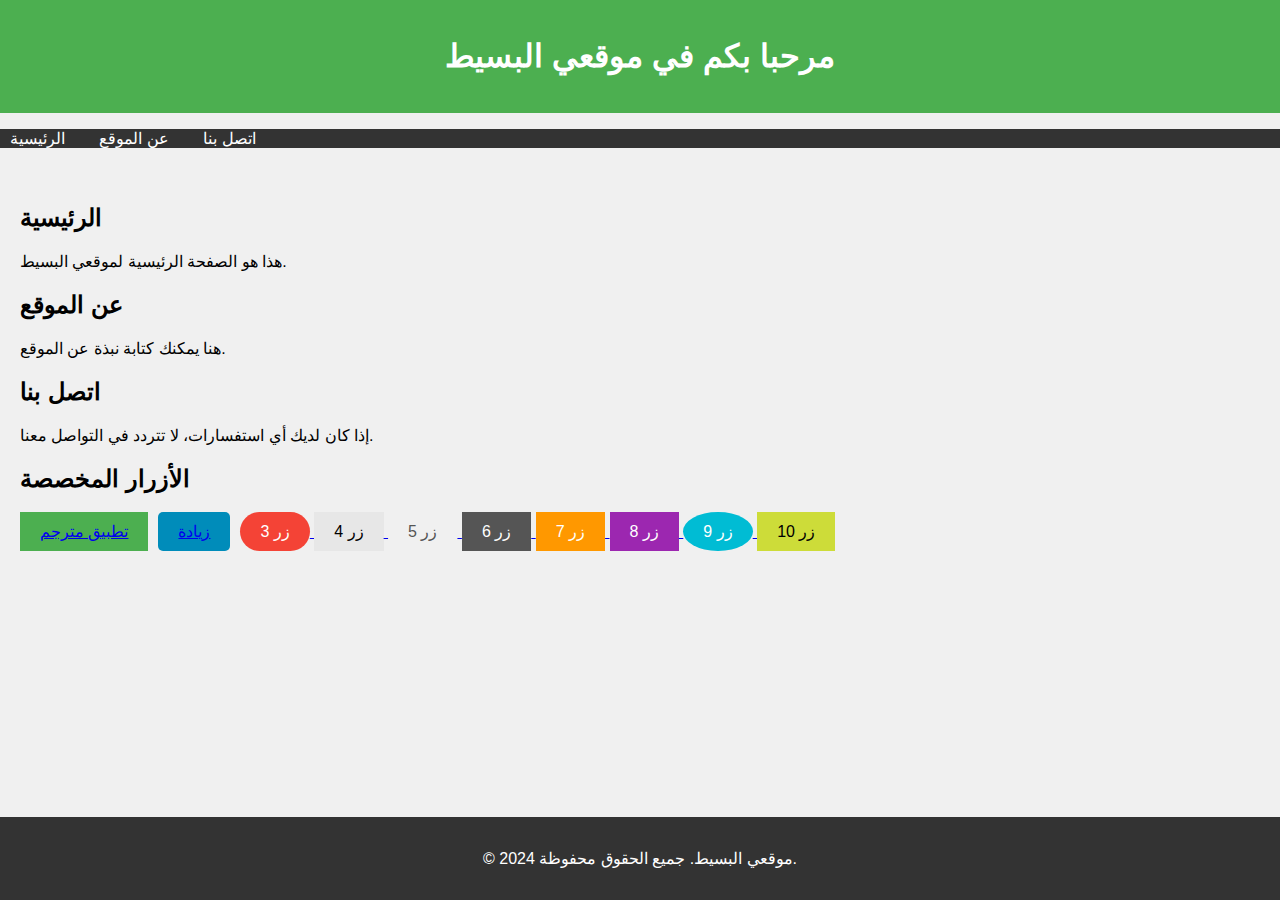
==== index.html @ fd27ff63 "index.html" ====
<!DOCTYPE html>
<html lang="ar">
<head>
    <script async src="https://pagead2.googlesyndication.com/pagead/js/adsbygoogle.js?client=ca-pub-1877675170045008"
     crossorigin="anonymous"></script>
    <meta name="google-site-verification" content="Tgq_t6h8jXzQHmXaxVicp05lTdH9e3TNXEjeuhqWif8" />
    <meta charset="UTF-8">
    <meta name="viewport" content="width=device-width, initial-scale=1.0">
    <title>موقعي البسيط</title>
    <style>
        body {
            font-family: Arial, sans-serif;
            margin: 0;
            padding: 0;
            background-color: #f0f0f0;
        }
        header {
            background-color: #4CAF50;
            color: white;
            text-align: center;
            padding: 1em 0;
        }
        nav {
            background-color: #333;
        }
        nav ul {
            list-style-type: none;
            padding: 0;
        }
        nav ul li {
            display: inline;
            margin-right: 10px;
        }
        nav ul li a {
            color: white;
            text-decoration: none;
            padding: 10px;
        }
        nav ul li a:hover {
            background-color: #575757;
        }
        main {
            padding: 20px;
        }
        section {
            margin-bottom: 20px;
        }
        footer {
            background-color: #333;
            color: white;
            text-align: center;
            padding: 1em 0;
            position: fixed;
            width: 100%;
            bottom: 0;
        }
        .buttons-container {
            display: flex;
            flex-wrap: wrap;
            gap: 10px;
        }
        .buttons-container button {
            padding: 10px 20px;
            font-size: 16px;
            cursor: pointer;
            border: none;
            outline: none;
        }
        .btn1 {
            background-color: #4CAF50;
            color: white;
        }
        .btn2 {
            background-color: #008CBA;
            color: white;
            border-radius: 5px;
        }
        .btn3 {
            background-color: #f44336;
            color: white;
            border-radius: 20px;
        }
        .btn4 {
            background-color: #e7e7e7;
            color: black;
            border: 2px solid #ddd;
        }
        .btn5 {
            background-color: transparent;
            color: #555;
            border: 2px solid #555;
        }
        .btn6 {
            background-color: #555;
            color: white;
            border: 2px solid #555;
        }
        .btn7 {
            background-color: #ff9800;
            color: white;
            border-radius: 0;
        }
        .btn8 {
            background-color: #9c27b0;
            color: white;
            border: 2px solid #9c27b0;
        }
        .btn9 {
            background-color: #00bcd4;
            color: white;
            border-radius: 50%;
        }
        .btn10 {
            background-color: #cddc39;
            color: black;
            border: 2px dashed #cddc39;
        }
    </style>
</head>
<body>
    <header>
        <h1>مرحبا بكم في موقعي البسيط</h1>
    </header>
    <script async src="https://pagead2.googlesyndication.com/pagead/js/adsbygoogle.js?client=ca-pub-1877675170045008"
     crossorigin="anonymous"></script>
<!-- one -->
    <ins class="adsbygoogle"
         style="display:block"
         data-ad-client="ca-pub-1877675170045008"
         data-ad-slot="7323875411"
         data-ad-format="auto"
         data-full-width-responsive="true"></ins>
    <script>
         (adsbygoogle = window.adsbygoogle || []).push({});
    </script>
    
    <nav>
        <ul>
            <li><a href="#home">الرئيسية</a></li>
            <li><a href="#about">عن الموقع</a></li>
            <li><a href="#contact">اتصل بنا</a></li>
        </ul>
    </nav>
    <main>
        <section id="home">
            <h2>الرئيسية</h2>
            <p>هذا هو الصفحة الرئيسية لموقعي البسيط.</p>
        </section>
        <section id="about">
            <h2>عن الموقع</h2>
            <p>هنا يمكنك كتابة نبذة عن الموقع.</p>
        </section>
        <section id="contact">
            <h2>اتصل بنا</h2>
            <p>إذا كان لديك أي استفسارات، لا تتردد في التواصل معنا.</p>
        </section>
        <section>
            <h2>الأزرار المخصصة</h2>
            <div class="buttons-container">
                <button class="btn1"><a href="https://drive.usercontent.google.com/download?id=1MZctzQvBpuWFUmL4U47DXSrSHocnTQNK&export=download&authuser=0">تطبيق مترجم</a></button>
                <button class="btn2"><a href="https://drive.usercontent.google.com/download?id=1FPkNoPPV73bzuZLsJ1KDtzWMq154r6RR&export=download&authuser=0">زيادة</></button>
                <button class="btn3">زر 3</button>
                <button class="btn4">زر 4</button>
                <button class="btn5">زر 5</button>
                <button class="btn6">زر 6</button>
                <button class="btn7">زر 7</button>
                <button class="btn8">زر 8</button>
                <button class="btn9">زر 9</button>
                <button class="btn10">زر 10</button>
            </div>
        </section>
    </main>
    <footer>
        <p>&copy; 2024 موقعي البسيط. جميع الحقوق محفوظة.</p>
    </footer>
</body>
</html>
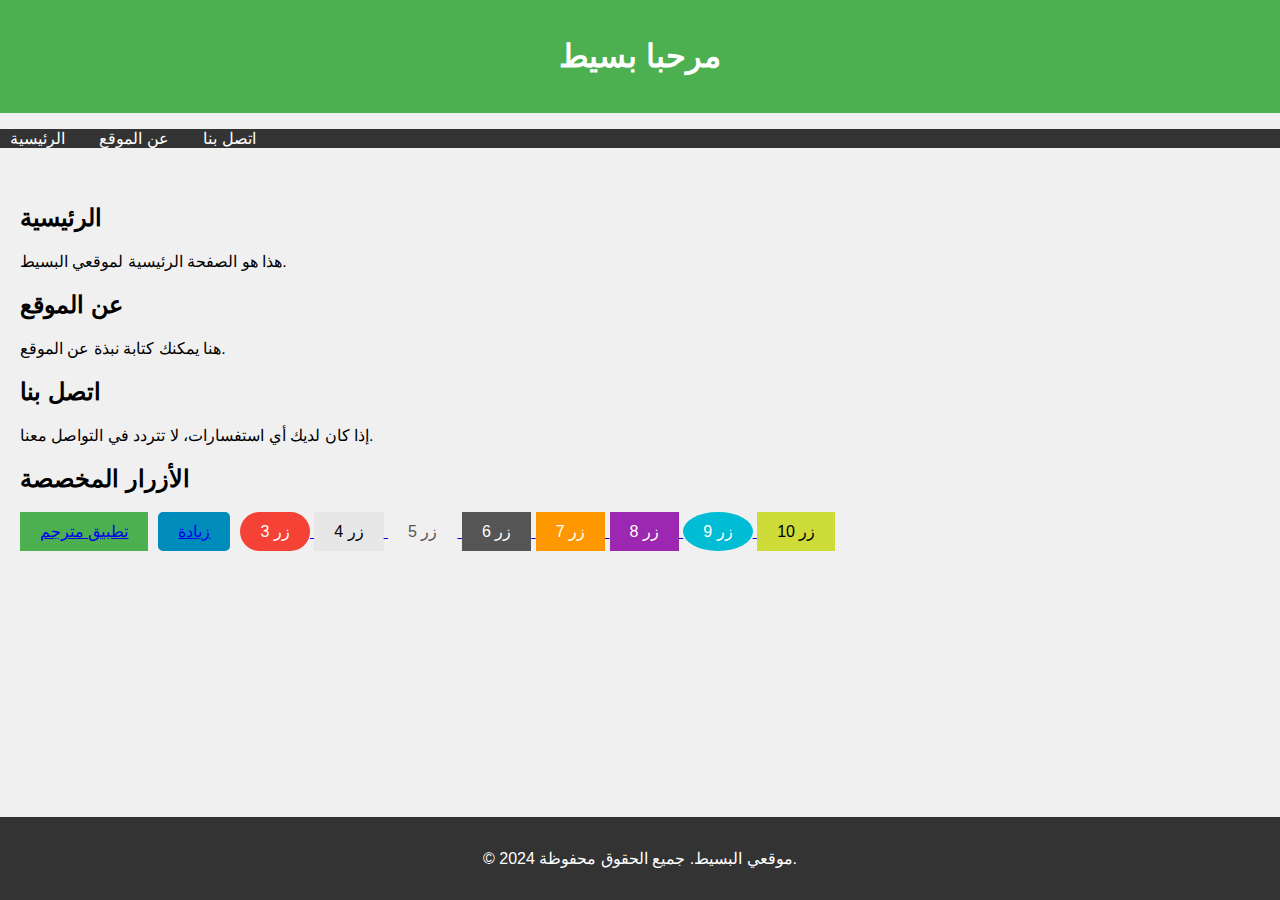
==== commit 4b97a55d: "index.html" ====
--- a/index.html
+++ b/index.html
@@ -6,7 +6,7 @@
     <meta name="google-site-verification" content="Tgq_t6h8jXzQHmXaxVicp05lTdH9e3TNXEjeuhqWif8" />
     <meta charset="UTF-8">
     <meta name="viewport" content="width=device-width, initial-scale=1.0">
-    <title>موقعي البسيط</title>
+    <title>موقعي الاسطوري</title>
     <style>
         body {
             font-family: Arial, sans-serif;
@@ -119,7 +119,7 @@
 </head>
 <body>
     <header>
-        <h1>مرحبا بكم في موقعي البسيط</h1>
+        <h1>مرحبا بسيط</h1>
     </header>
     <script async src="https://pagead2.googlesyndication.com/pagead/js/adsbygoogle.js?client=ca-pub-1877675170045008"
      crossorigin="anonymous"></script>
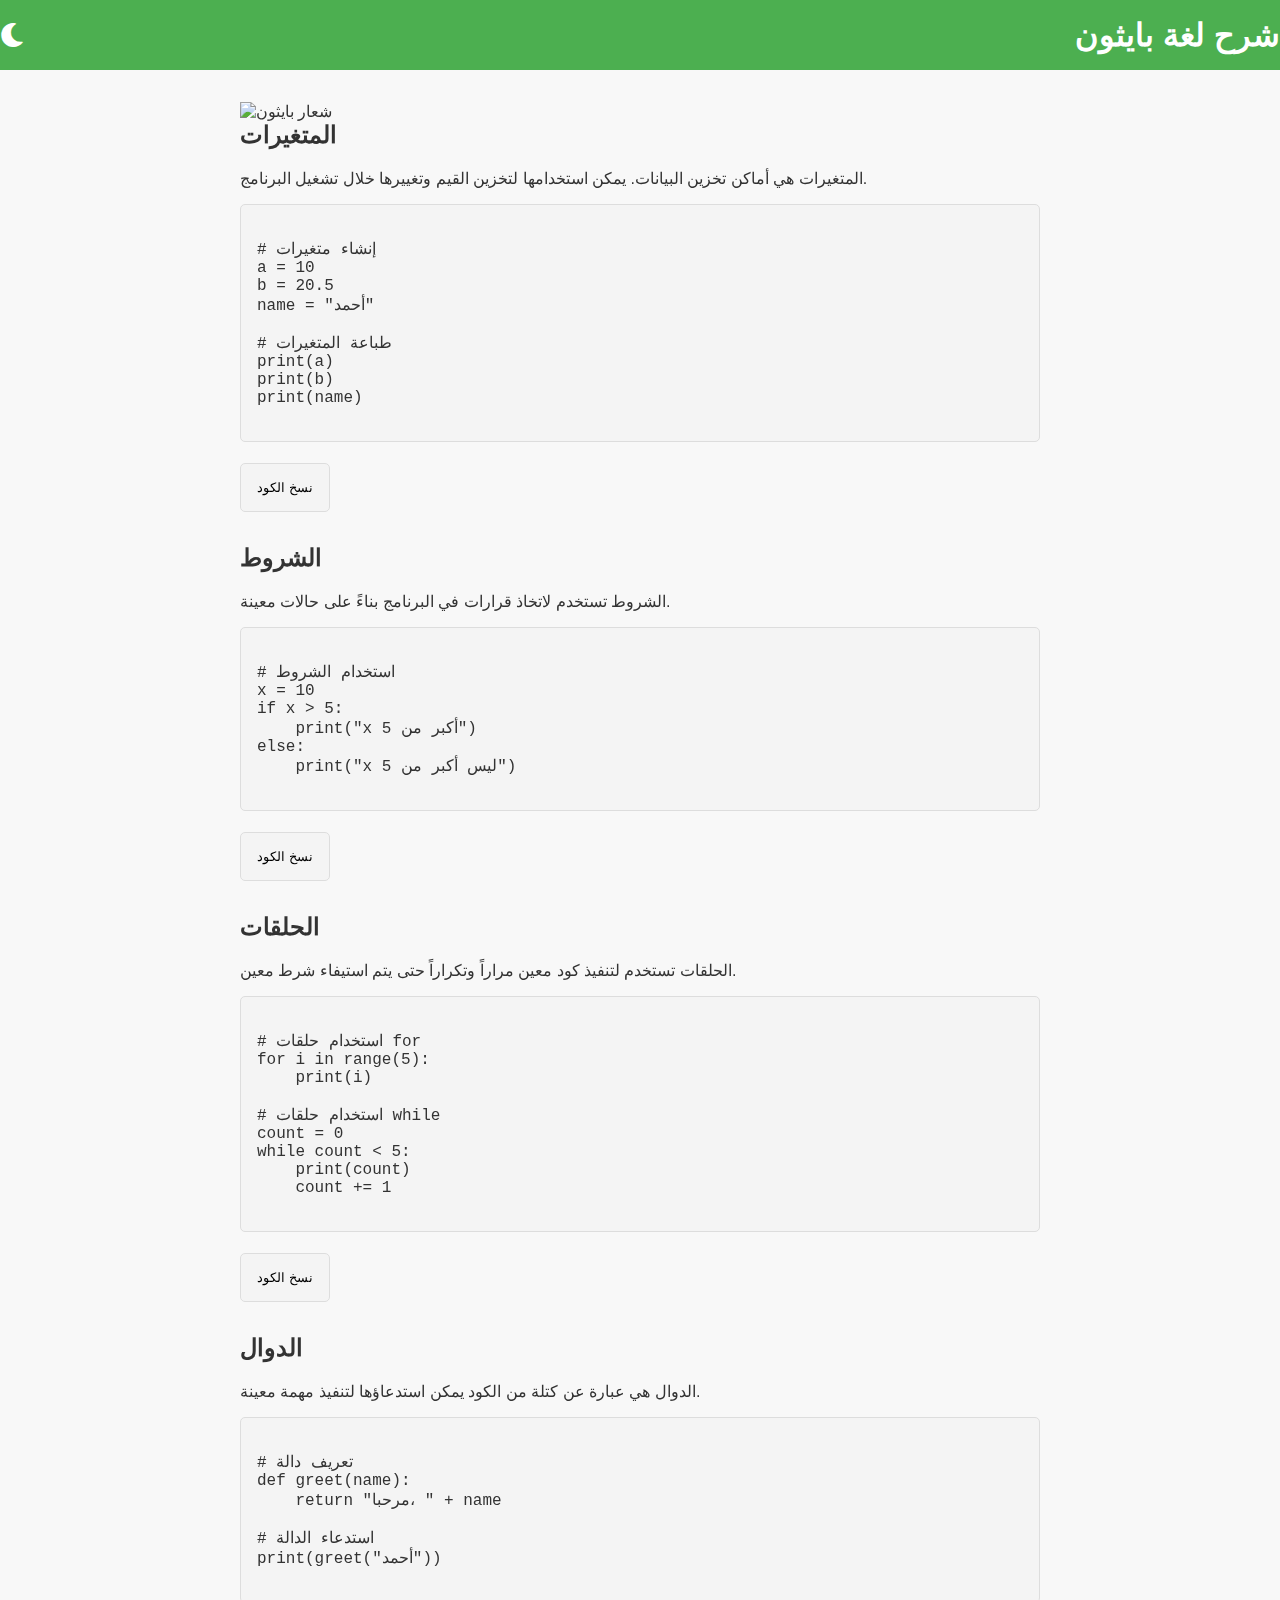
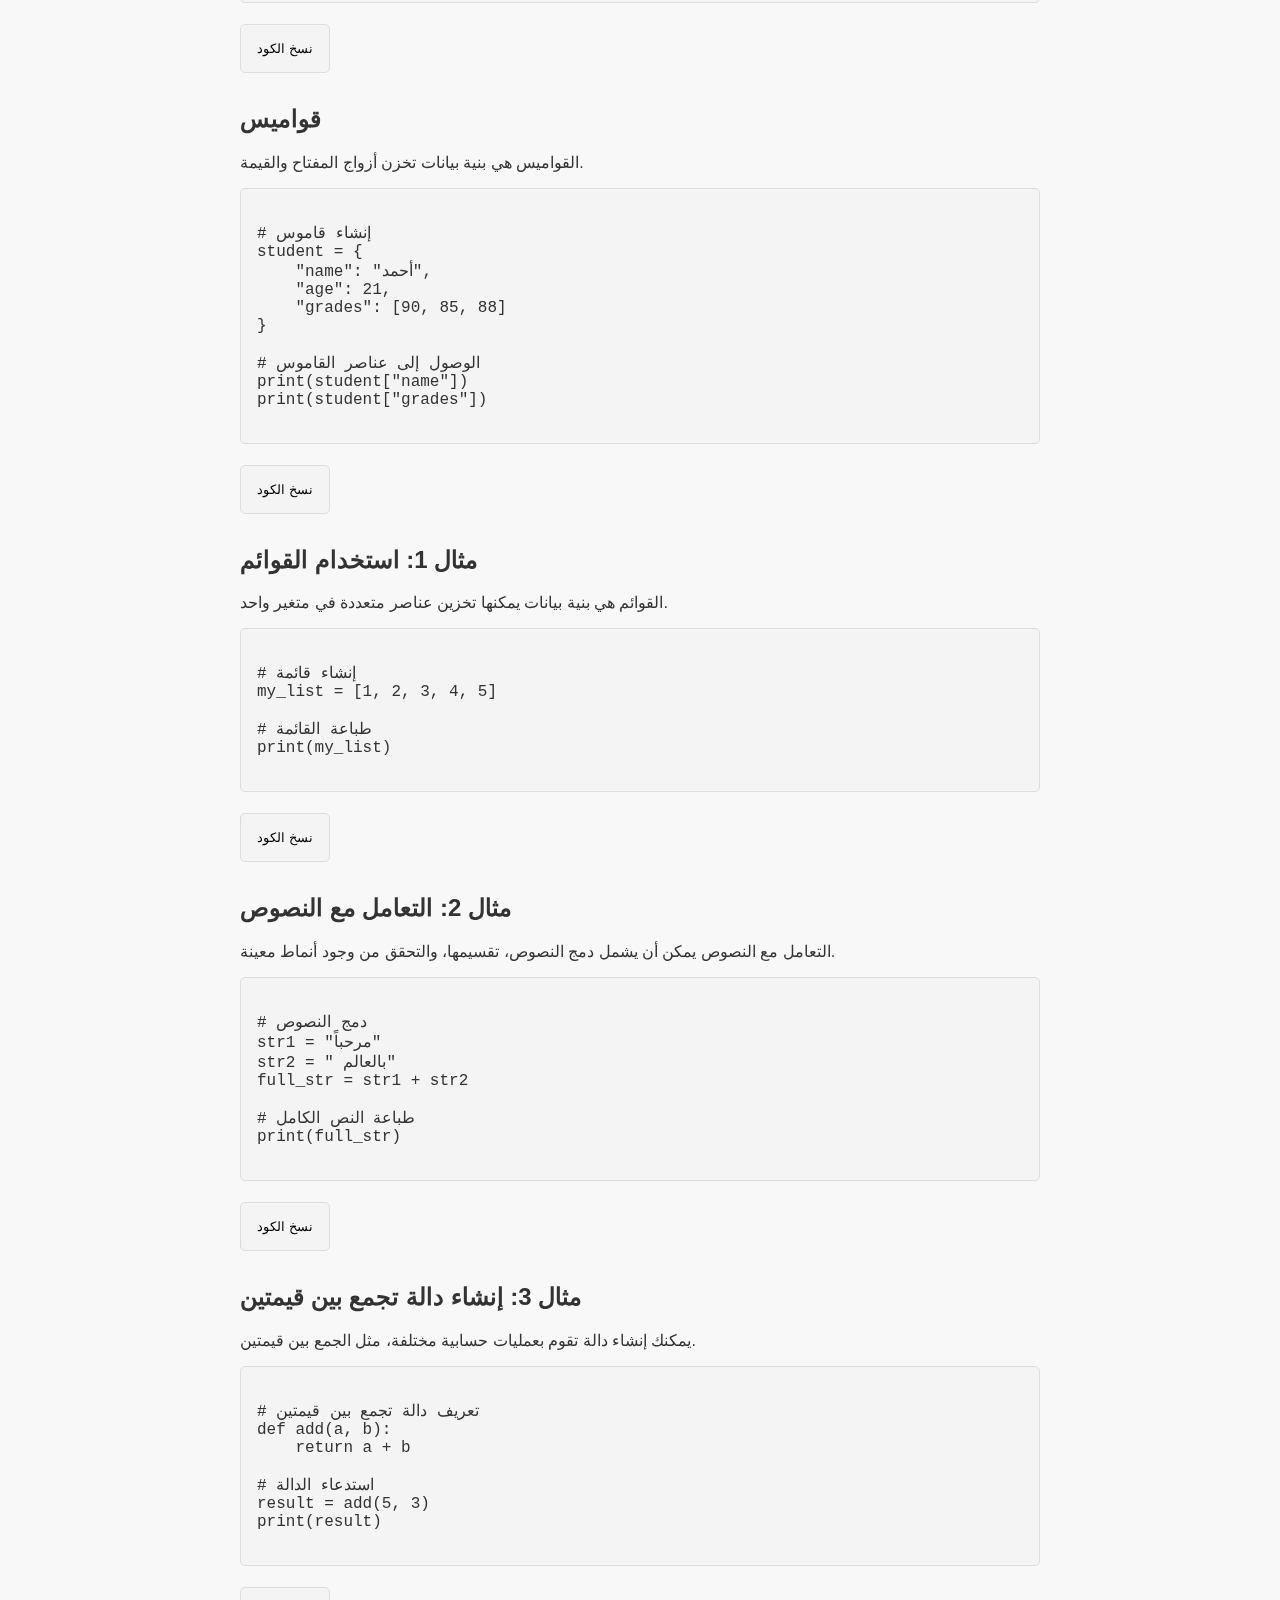
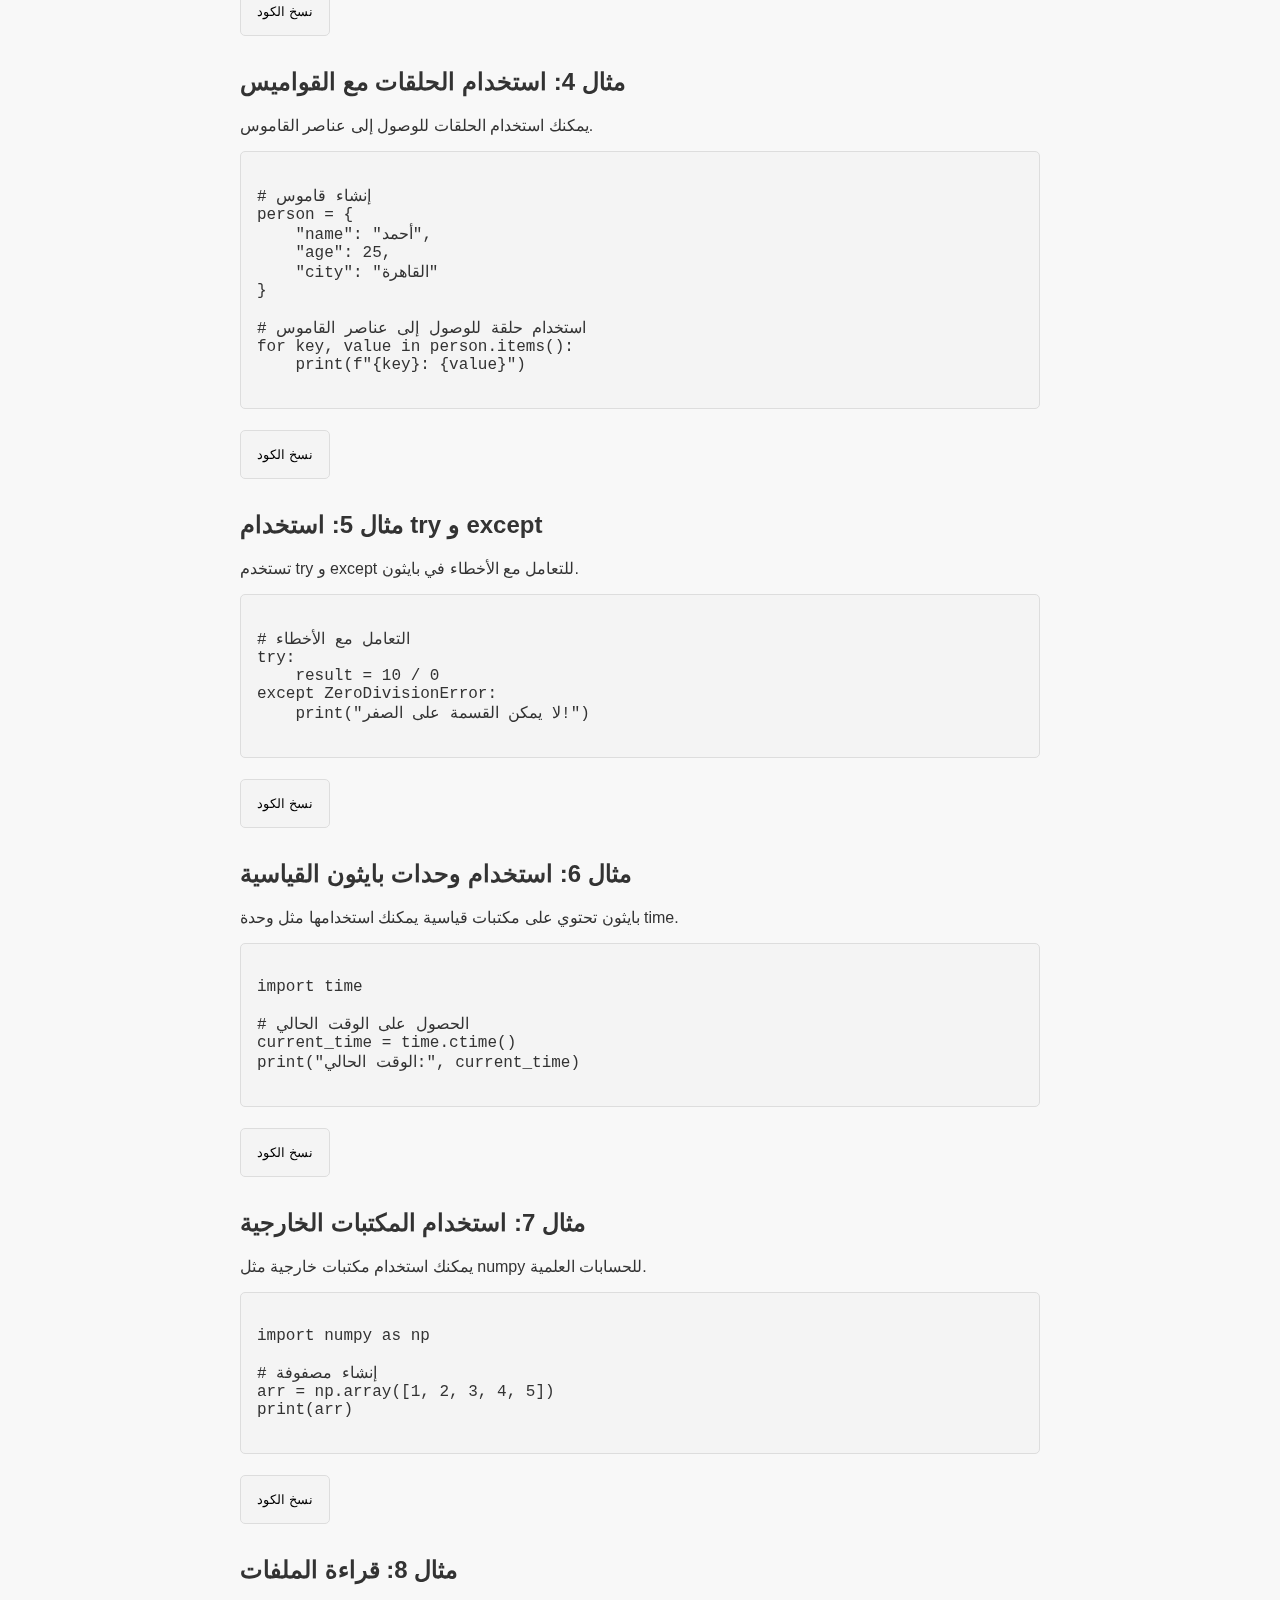
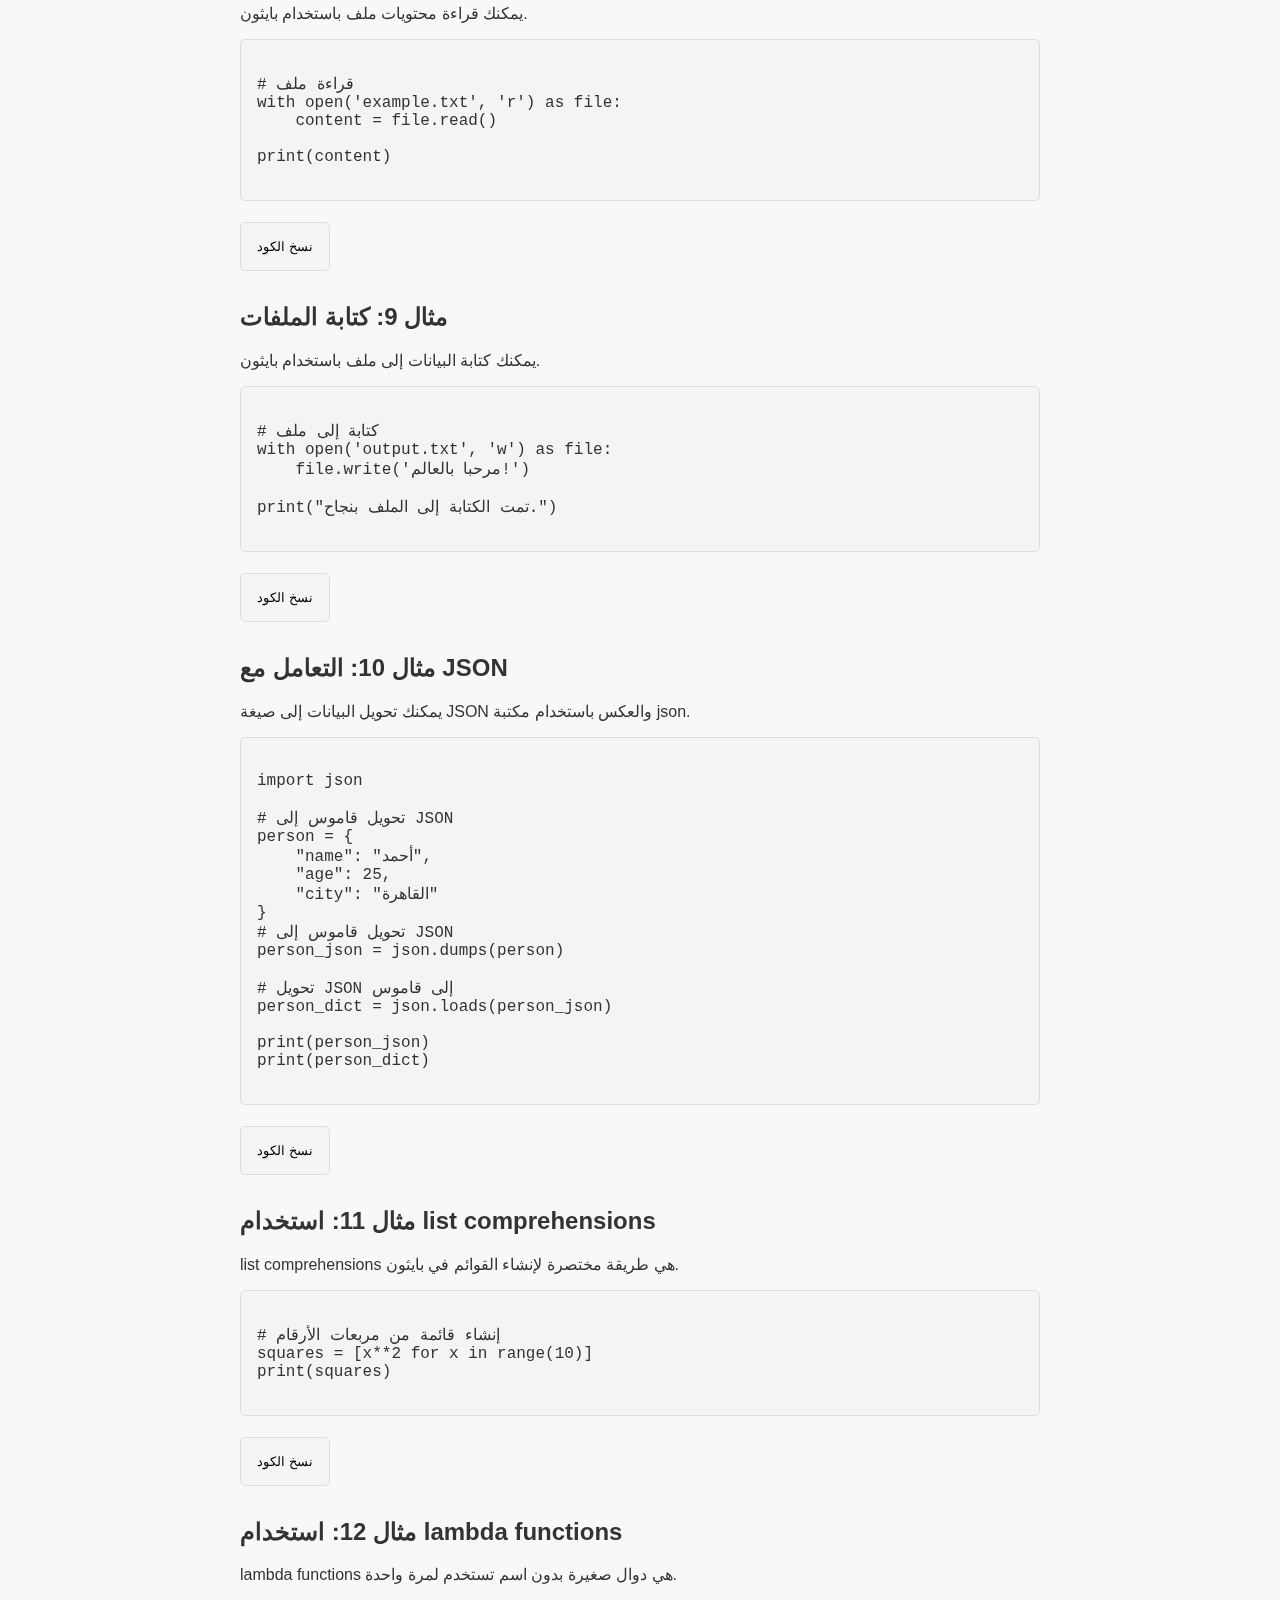
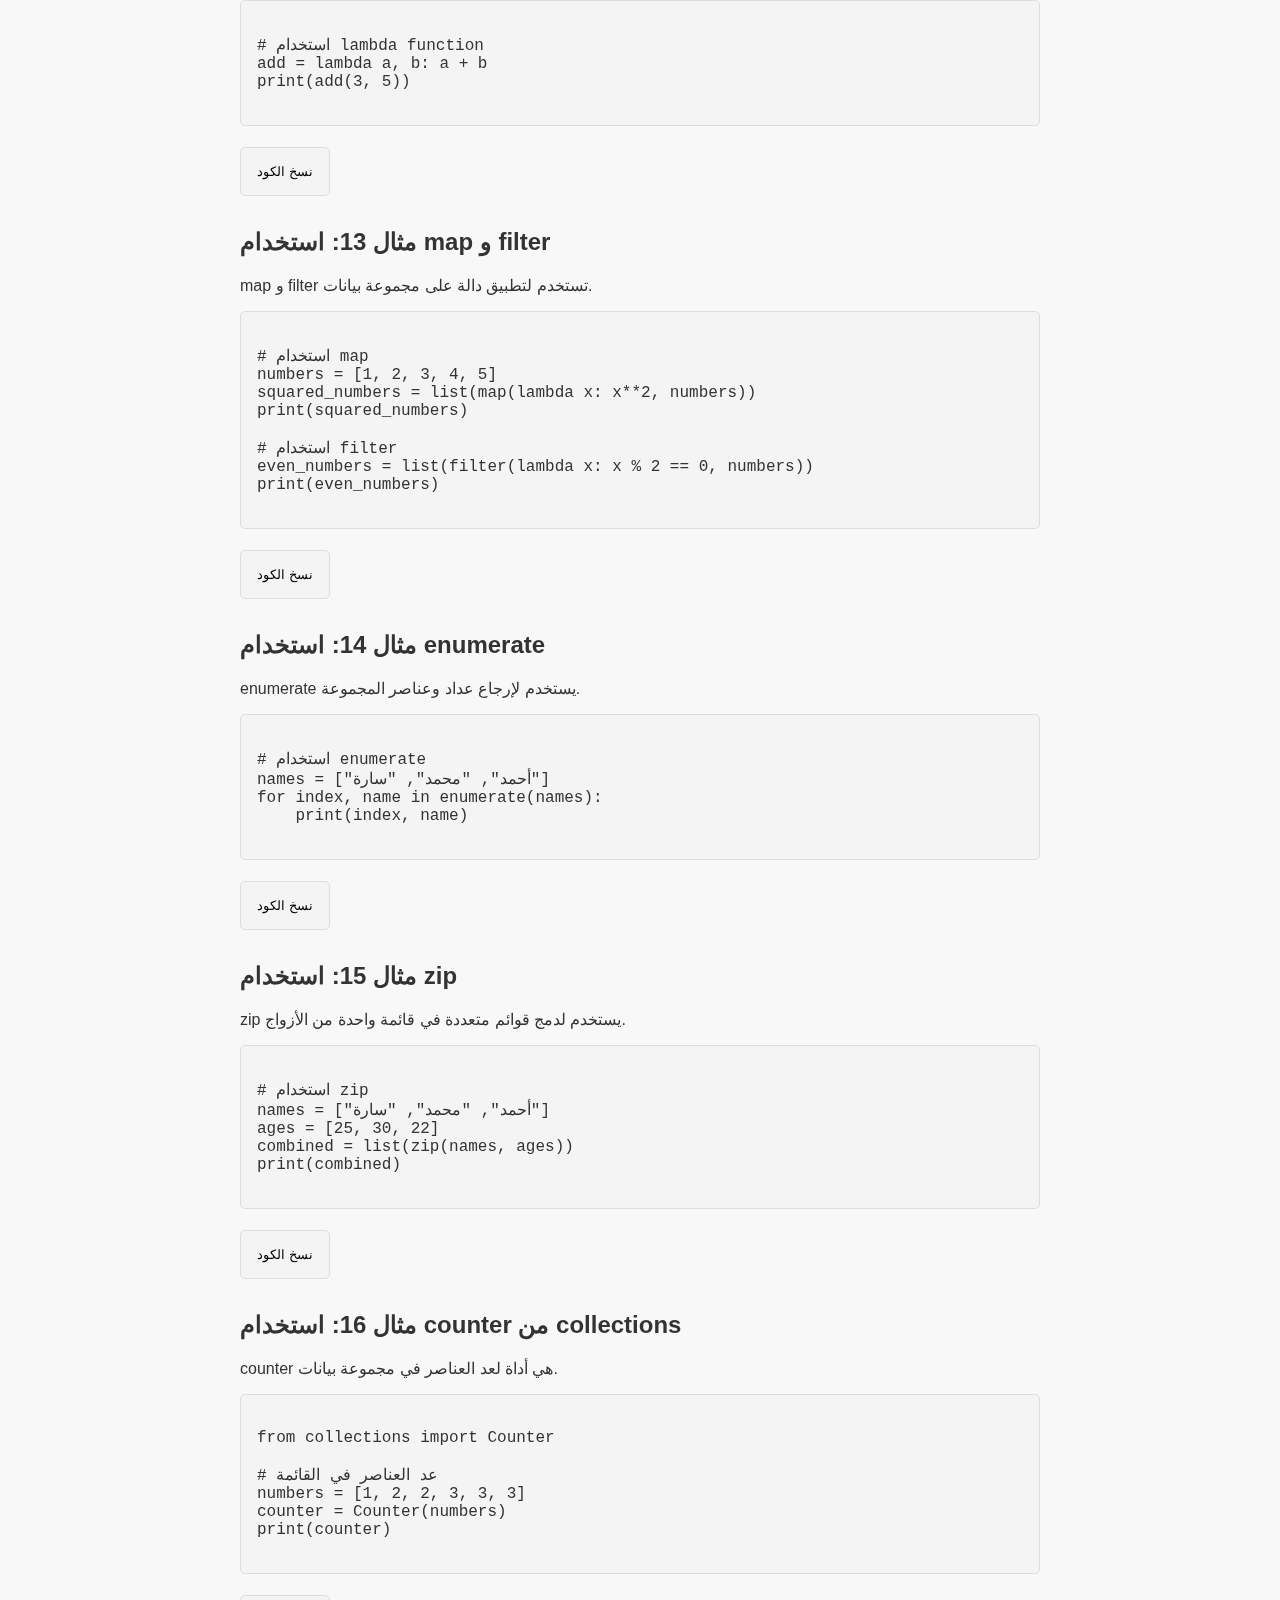
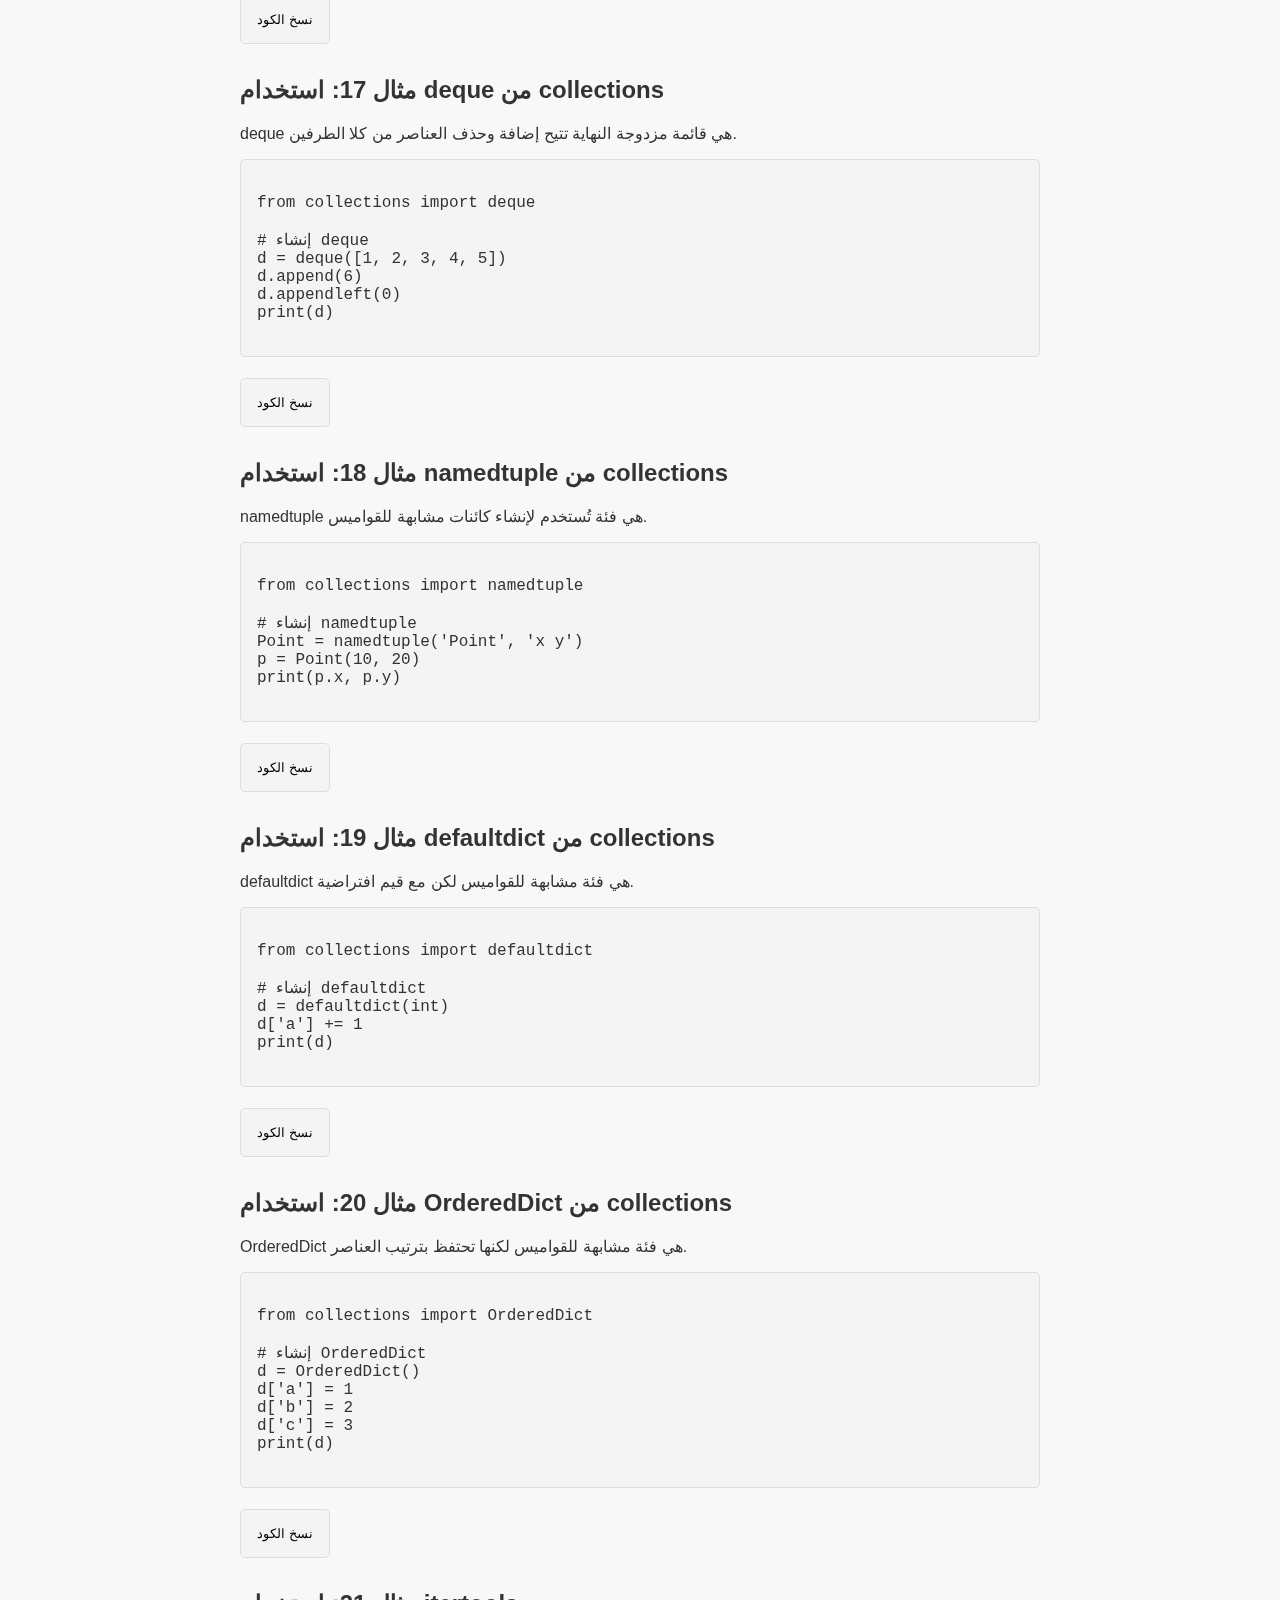
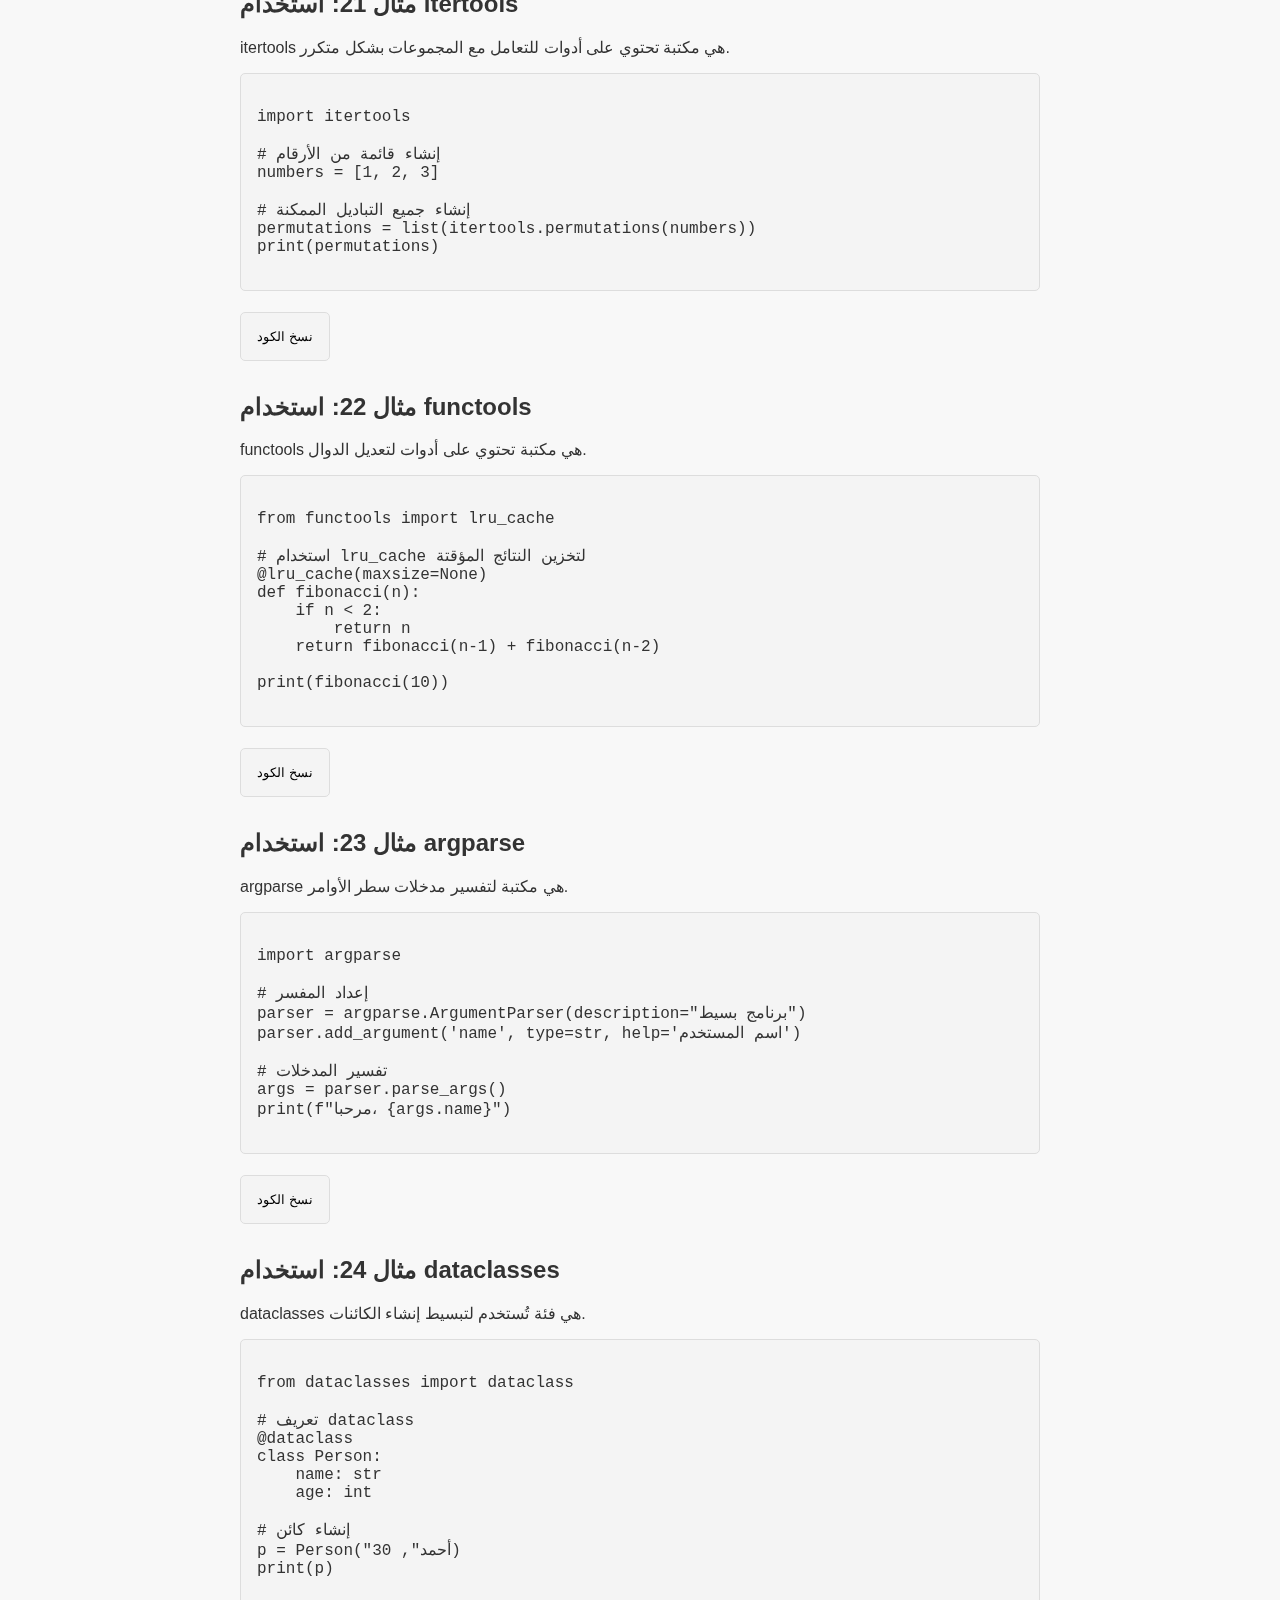
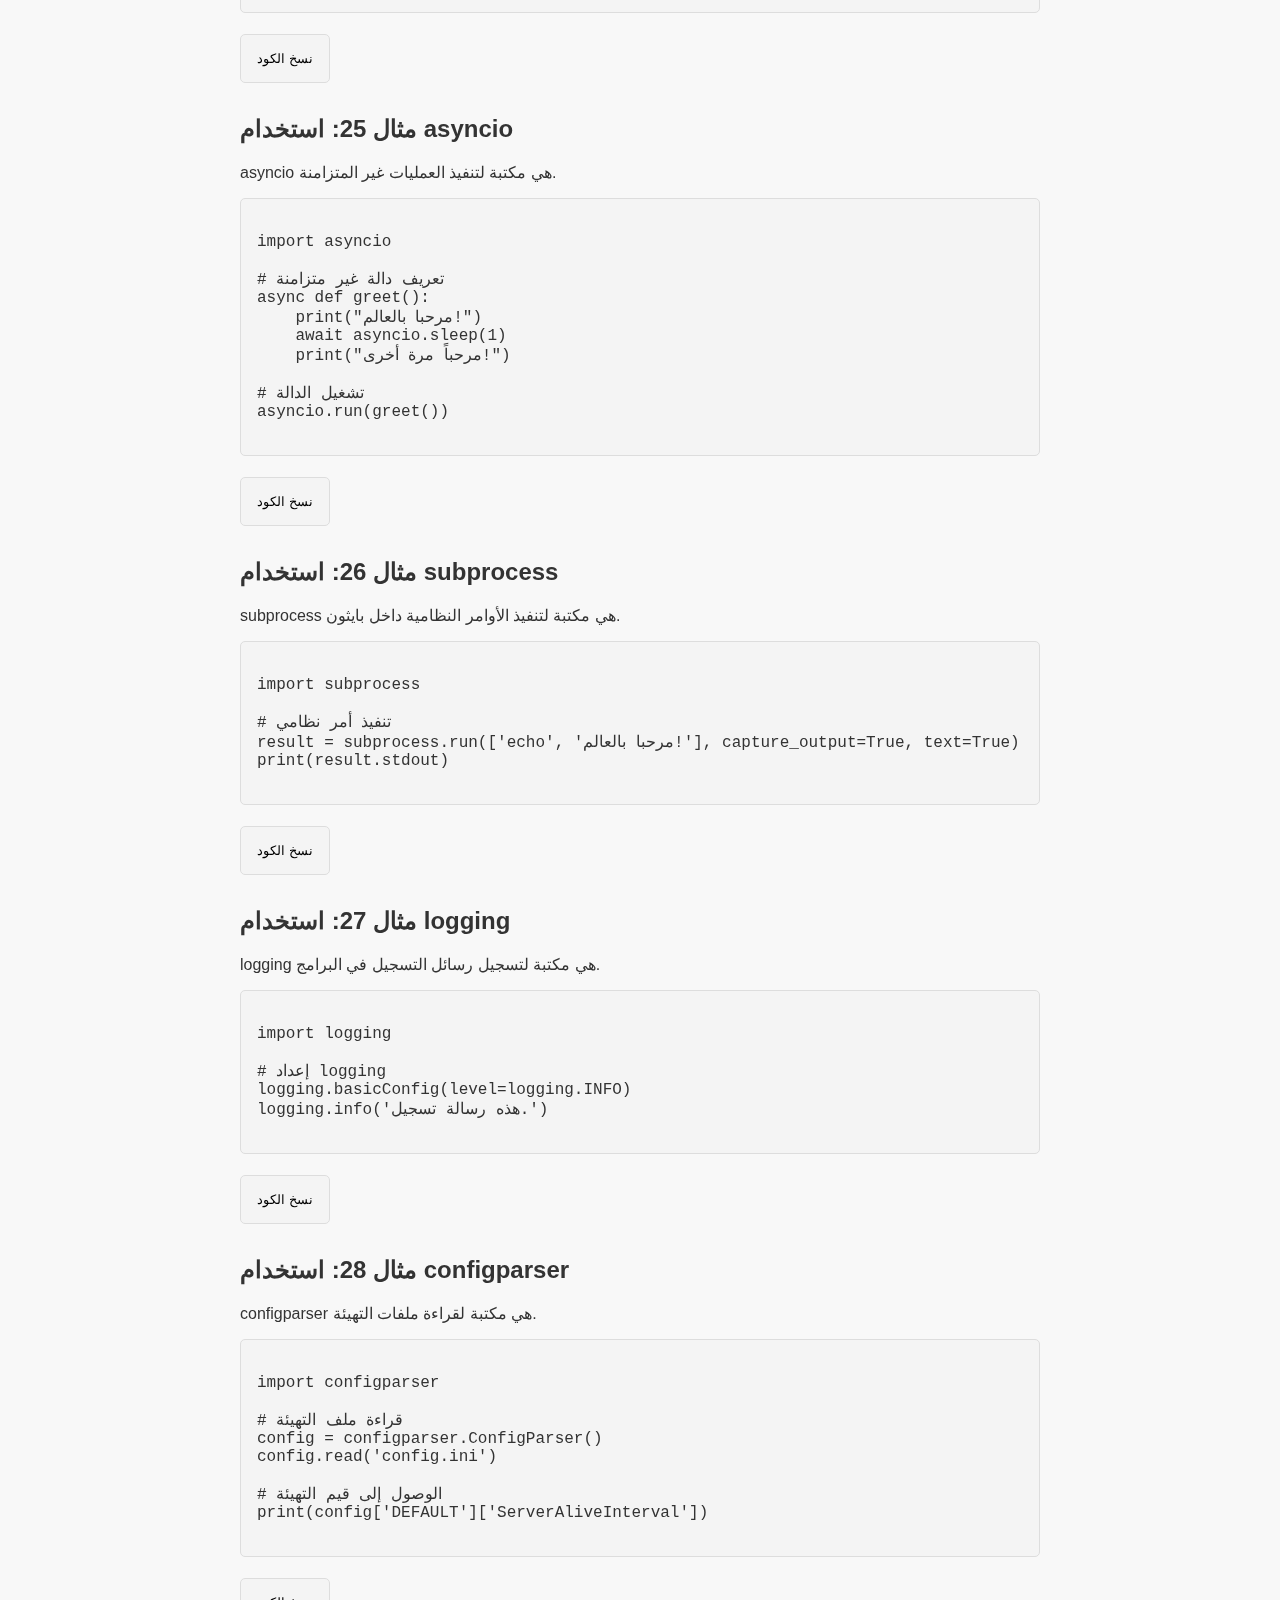
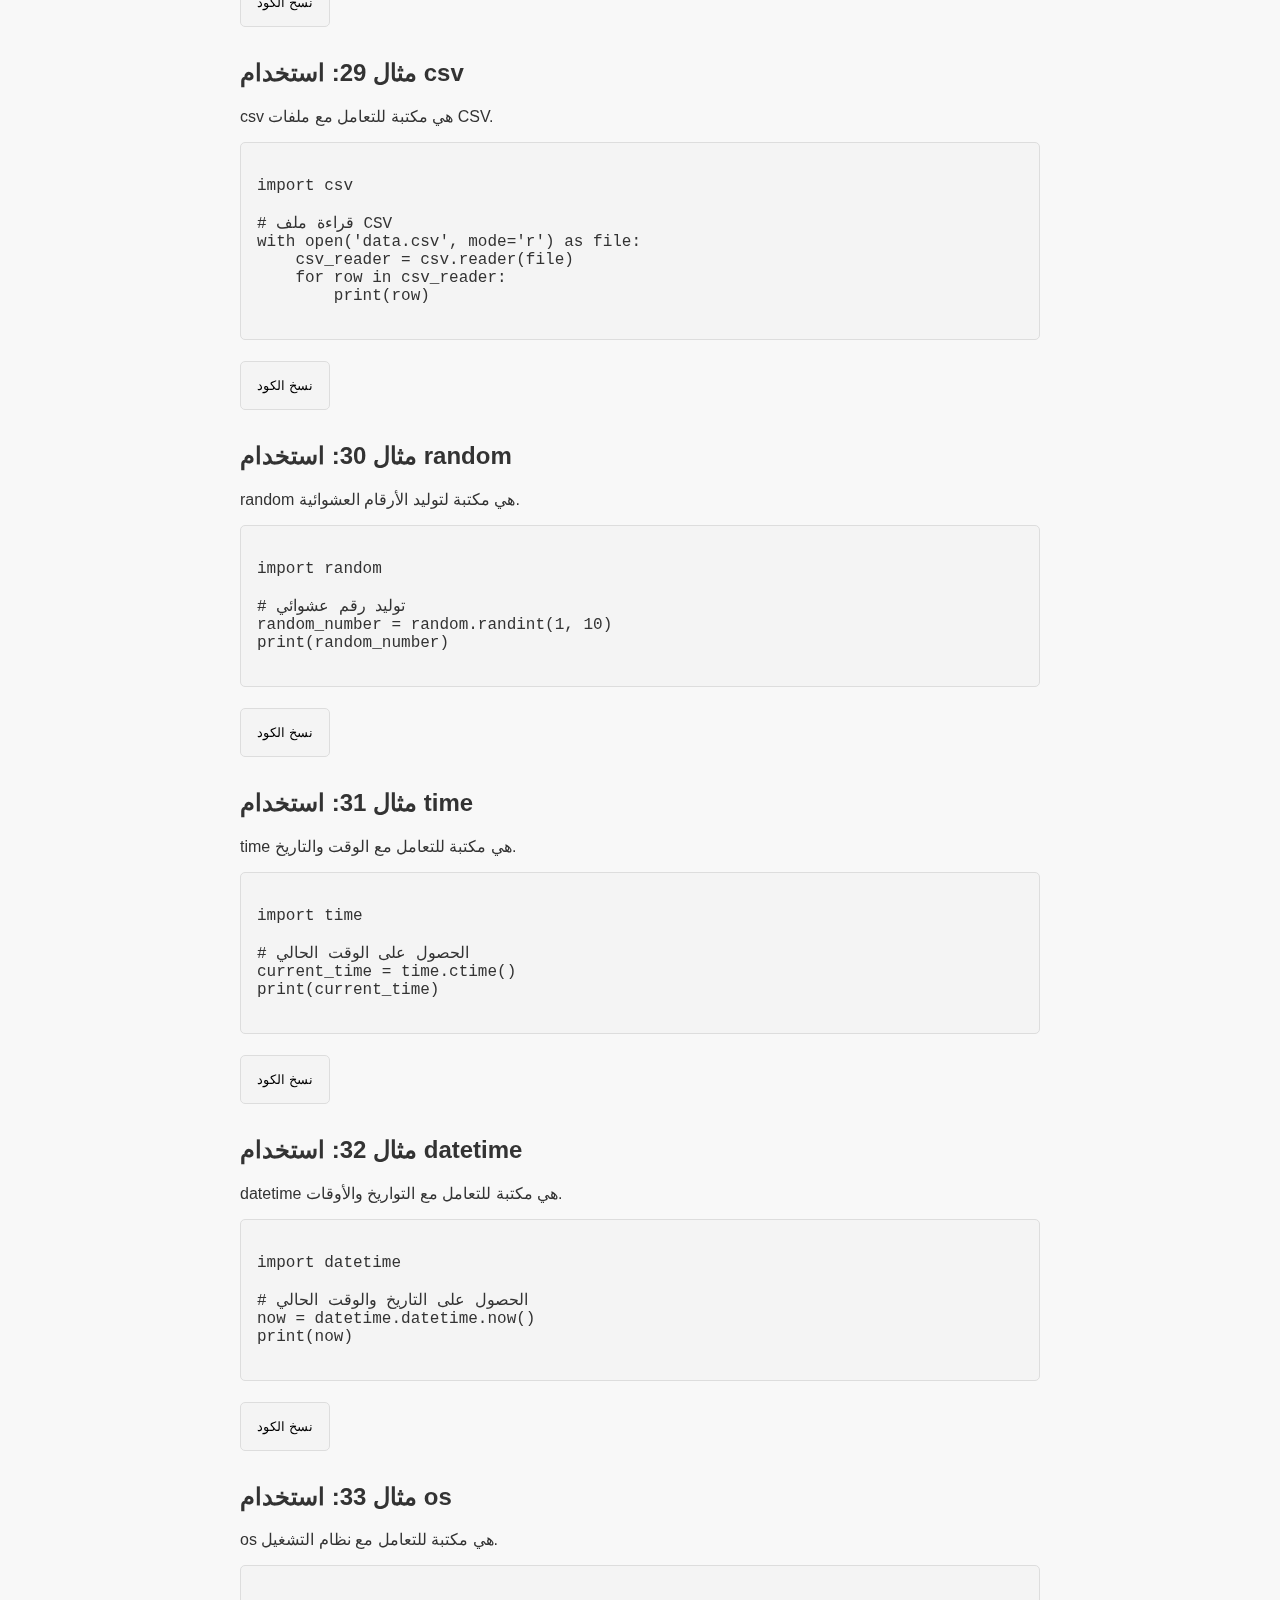
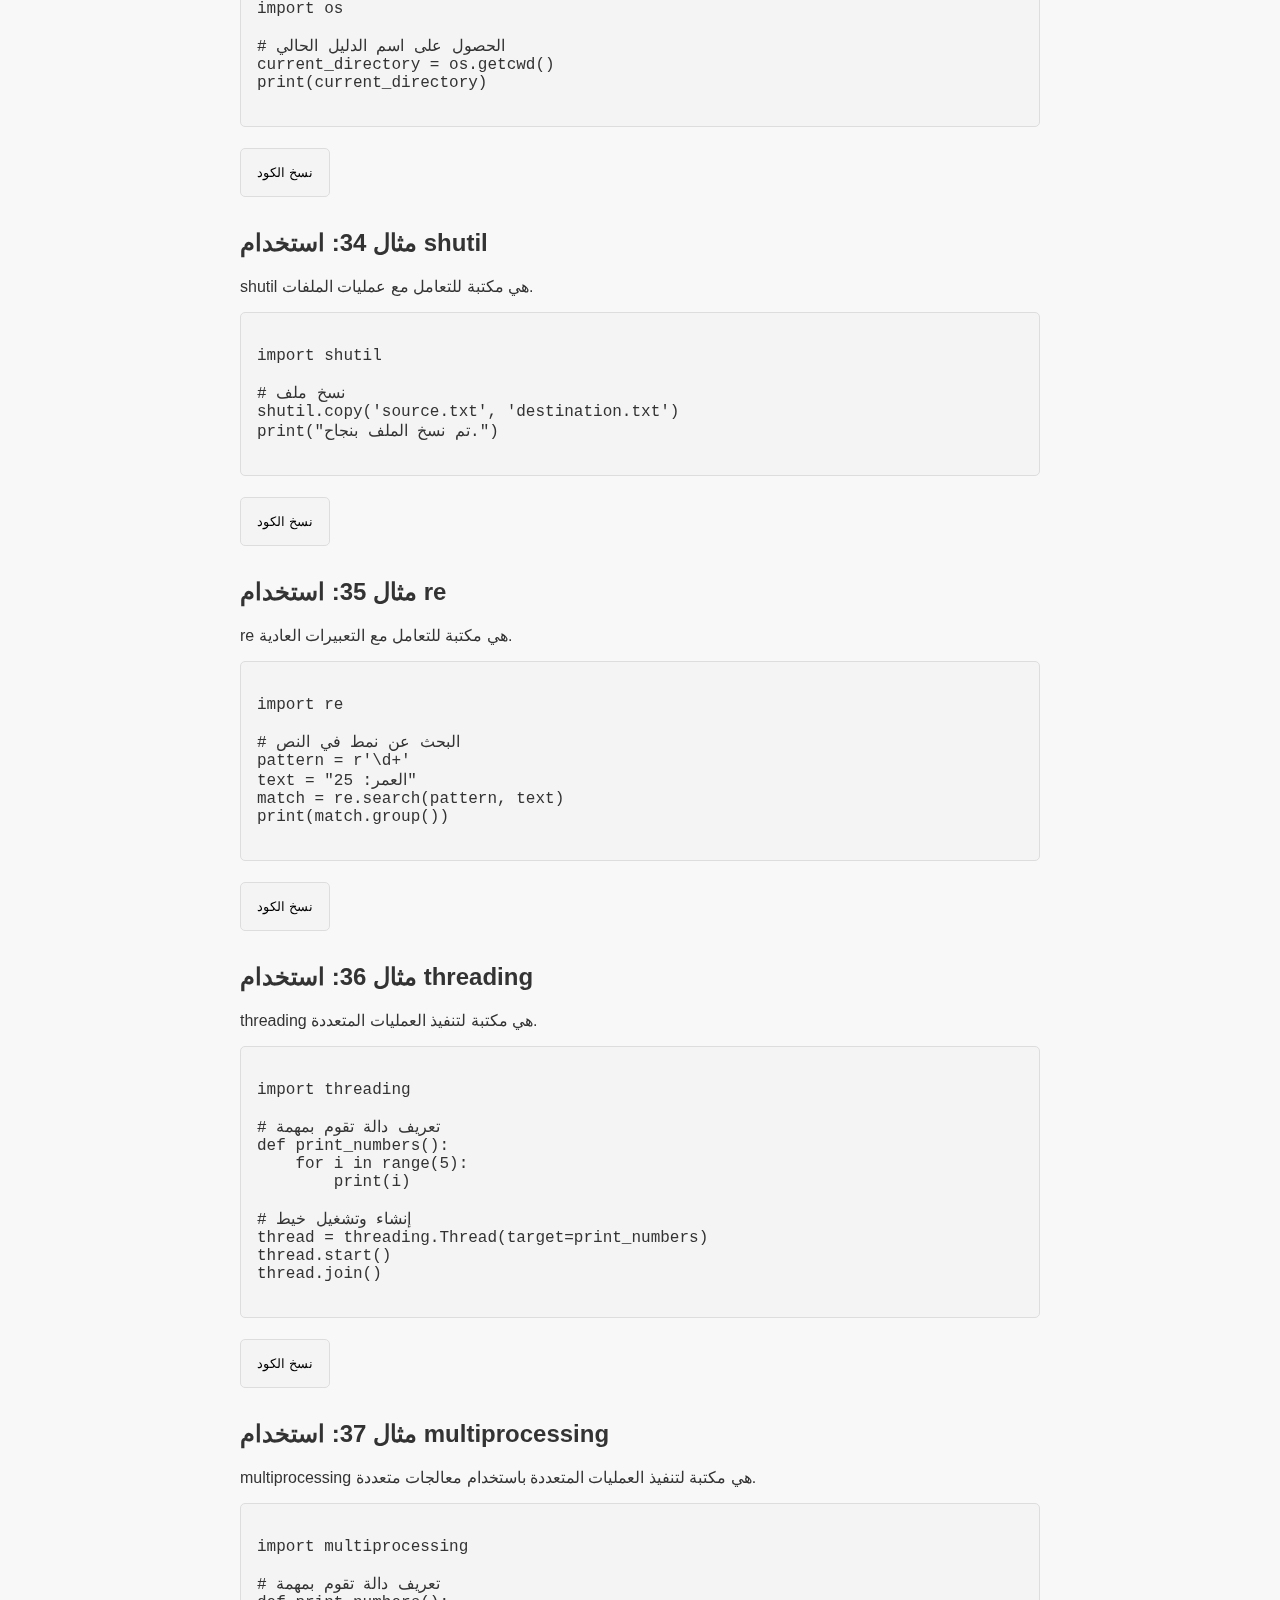
==== commit e1c4aad2: "Add files via upload" ====
--- a/index.html
+++ b/index.html
@@ -1,177 +1,896 @@
 <!DOCTYPE html>
 <html lang="ar">
 <head>
-    <script async src="https://pagead2.googlesyndication.com/pagead/js/adsbygoogle.js?client=ca-pub-1877675170045008"
-     crossorigin="anonymous"></script>
-    <meta name="google-site-verification" content="Tgq_t6h8jXzQHmXaxVicp05lTdH9e3TNXEjeuhqWif8" />
     <meta charset="UTF-8">
     <meta name="viewport" content="width=device-width, initial-scale=1.0">
-    <title>موقعي الاسطوري</title>
-    <style>
-        body {
-            font-family: Arial, sans-serif;
-            margin: 0;
-            padding: 0;
-            background-color: #f0f0f0;
-        }
-        header {
-            background-color: #4CAF50;
-            color: white;
-            text-align: center;
-            padding: 1em 0;
-        }
-        nav {
-            background-color: #333;
-        }
-        nav ul {
-            list-style-type: none;
-            padding: 0;
-        }
-        nav ul li {
-            display: inline;
-            margin-right: 10px;
-        }
-        nav ul li a {
-            color: white;
-            text-decoration: none;
-            padding: 10px;
-        }
-        nav ul li a:hover {
-            background-color: #575757;
-        }
-        main {
-            padding: 20px;
-        }
-        section {
-            margin-bottom: 20px;
-        }
-        footer {
-            background-color: #333;
-            color: white;
-            text-align: center;
-            padding: 1em 0;
-            position: fixed;
-            width: 100%;
-            bottom: 0;
-        }
-        .buttons-container {
-            display: flex;
-            flex-wrap: wrap;
-            gap: 10px;
-        }
-        .buttons-container button {
-            padding: 10px 20px;
-            font-size: 16px;
-            cursor: pointer;
-            border: none;
-            outline: none;
-        }
-        .btn1 {
-            background-color: #4CAF50;
-            color: white;
-        }
-        .btn2 {
-            background-color: #008CBA;
-            color: white;
-            border-radius: 5px;
-        }
-        .btn3 {
-            background-color: #f44336;
-            color: white;
-            border-radius: 20px;
-        }
-        .btn4 {
-            background-color: #e7e7e7;
-            color: black;
-            border: 2px solid #ddd;
-        }
-        .btn5 {
-            background-color: transparent;
-            color: #555;
-            border: 2px solid #555;
-        }
-        .btn6 {
-            background-color: #555;
-            color: white;
-            border: 2px solid #555;
-        }
-        .btn7 {
-            background-color: #ff9800;
-            color: white;
-            border-radius: 0;
-        }
-        .btn8 {
-            background-color: #9c27b0;
-            color: white;
-            border: 2px solid #9c27b0;
-        }
-        .btn9 {
-            background-color: #00bcd4;
-            color: white;
-            border-radius: 50%;
-        }
-        .btn10 {
-            background-color: #cddc39;
-            color: black;
-            border: 2px dashed #cddc39;
-        }
-    </style>
+    <title>شرح لغة بايثون</title>
+    <link rel="stylesheet" href="styles.css">
+    <link rel="stylesheet" href="https://cdnjs.cloudflare.com/ajax/libs/font-awesome/5.15.4/css/all.min.css">
 </head>
 <body>
     <header>
-        <h1>مرحبا بسيط</h1>
+        <i id="theme-toggle" class="theme-icon fas fa-moon"></i>
+        <h1>شرح لغة بايثون</h1>
     </header>
-    <script async src="https://pagead2.googlesyndication.com/pagead/js/adsbygoogle.js?client=ca-pub-1877675170045008"
-     crossorigin="anonymous"></script>
-<!-- one -->
-    <ins class="adsbygoogle"
-         style="display:block"
-         data-ad-client="ca-pub-1877675170045008"
-         data-ad-slot="7323875411"
-         data-ad-format="auto"
-         data-full-width-responsive="true"></ins>
-    <script>
-         (adsbygoogle = window.adsbygoogle || []).push({});
-    </script>
     
-    <nav>
-        <ul>
-            <li><a href="#home">الرئيسية</a></li>
-            <li><a href="#about">عن الموقع</a></li>
-            <li><a href="#contact">اتصل بنا</a></li>
-        </ul>
-    </nav>
     <main>
-        <section id="home">
-            <h2>الرئيسية</h2>
-            <p>هذا هو الصفحة الرئيسية لموقعي البسيط.</p>
-        </section>
-        <section id="about">
-            <h2>عن الموقع</h2>
-            <p>هنا يمكنك كتابة نبذة عن الموقع.</p>
-        </section>
-        <section id="contact">
-            <h2>اتصل بنا</h2>
-            <p>إذا كان لديك أي استفسارات، لا تتردد في التواصل معنا.</p>
-        </section>
-        <section>
-            <h2>الأزرار المخصصة</h2>
-            <div class="buttons-container">
-                <button class="btn1"><a href="https://drive.usercontent.google.com/download?id=1MZctzQvBpuWFUmL4U47DXSrSHocnTQNK&export=download&authuser=0">تطبيق مترجم</a></button>
-                <button class="btn2"><a href="https://drive.usercontent.google.com/download?id=1FPkNoPPV73bzuZLsJ1KDtzWMq154r6RR&export=download&authuser=0">زيادة</></button>
-                <button class="btn3">زر 3</button>
-                <button class="btn4">زر 4</button>
-                <button class="btn5">زر 5</button>
-                <button class="btn6">زر 6</button>
-                <button class="btn7">زر 7</button>
-                <button class="btn8">زر 8</button>
-                <button class="btn9">زر 9</button>
-                <button class="btn10">زر 10</button>
-            </div>
-        </section>
-    </main>
-    <footer>
-        <p>&copy; 2024 موقعي البسيط. جميع الحقوق محفوظة.</p>
-    </footer>
+        <img src="https://www.python.org/static/community_logos/python-logo.png" alt="شعار بايثون" style="width: 300px;">
+        <!-- الأقسام الأساسية -->
+        <section class="content-section">
+            <h2>المتغيرات</h2>
+            <p>المتغيرات هي أماكن تخزين البيانات. يمكن استخدامها لتخزين القيم وتغييرها خلال تشغيل البرنامج.</p>
+            <pre><code id="code-variables">
+# إنشاء متغيرات
+a = 10
+b = 20.5
+name = "أحمد"
+
+# طباعة المتغيرات
+print(a)
+print(b)
+print(name)
+            </code></pre>
+            <button class="copy-btn" data-target="code-variables">نسخ الكود</button>
+        </section>
+
+        <section class="content-section">
+            <h2>الشروط</h2>
+            <p>الشروط تستخدم لاتخاذ قرارات في البرنامج بناءً على حالات معينة.</p>
+            <pre><code id="code-conditions">
+# استخدام الشروط
+x = 10
+if x > 5:
+    print("x أكبر من 5")
+else:
+    print("x ليس أكبر من 5")
+            </code></pre>
+            <button class="copy-btn" data-target="code-conditions">نسخ الكود</button>
+        </section>
+
+        <section class="content-section">
+            <h2>الحلقات</h2>
+            <p>الحلقات تستخدم لتنفيذ كود معين مراراً وتكراراً حتى يتم استيفاء شرط معين.</p>
+            <pre><code id="code-loops">
+# استخدام حلقات for
+for i in range(5):
+    print(i)
+
+# استخدام حلقات while
+count = 0
+while count < 5:
+    print(count)
+    count += 1
+            </code></pre>
+            <button class="copy-btn" data-target="code-loops">نسخ الكود</button>
+        </section>
+
+        <section class="content-section">
+            <h2>الدوال</h2>
+            <p>الدوال هي عبارة عن كتلة من الكود يمكن استدعاؤها لتنفيذ مهمة معينة.</p>
+            <pre><code id="code-functions">
+# تعريف دالة
+def greet(name):
+    return "مرحبا، " + name
+
+# استدعاء الدالة
+print(greet("أحمد"))
+            </code></pre>
+            <button class="copy-btn" data-target="code-functions">نسخ الكود</button>
+        </section>
+
+        <section class="content-section">
+            <h2>قواميس</h2>
+            <p>القواميس هي بنية بيانات تخزن أزواج المفتاح والقيمة.</p>
+            <pre><code id="code-dictionaries">
+# إنشاء قاموس
+student = {
+    "name": "أحمد",
+    "age": 21,
+    "grades": [90, 85, 88]
+}
+
+# الوصول إلى عناصر القاموس
+print(student["name"])
+print(student["grades"])
+            </code></pre>
+            <button class="copy-btn" data-target="code-dictionaries">نسخ الكود</button>
+        </section>
+
+        <!-- إضافة 50 قسمًا إضافيًا -->
+        <section class="content-section">
+            <h2>مثال 1: استخدام القوائم</h2>
+            <p>القوائم هي بنية بيانات يمكنها تخزين عناصر متعددة في متغير واحد.</p>
+            <pre><code id="code-example1">
+# إنشاء قائمة
+my_list = [1, 2, 3, 4, 5]
+
+# طباعة القائمة
+print(my_list)
+            </code></pre>
+            <button class="copy-btn" data-target="code-example1">نسخ الكود</button>
+        </section>
+
+        <section class="content-section">
+            <h2>مثال 2: التعامل مع النصوص</h2>
+            <p>التعامل مع النصوص يمكن أن يشمل دمج النصوص، تقسيمها، والتحقق من وجود أنماط معينة.</p>
+            <pre><code id="code-example2">
+# دمج النصوص
+str1 = "مرحباً"
+str2 = " بالعالم"
+full_str = str1 + str2
+
+# طباعة النص الكامل
+print(full_str)
+            </code></pre>
+            <button class="copy-btn" data-target="code-example2">نسخ الكود</button>
+        </section>
+
+        <section class="content-section">
+            <h2>مثال 3: إنشاء دالة تجمع بين قيمتين</h2>
+            <p>يمكنك إنشاء دالة تقوم بعمليات حسابية مختلفة، مثل الجمع بين قيمتين.</p>
+            <pre><code id="code-example3">
+# تعريف دالة تجمع بين قيمتين
+def add(a, b):
+    return a + b
+
+# استدعاء الدالة
+result = add(5, 3)
+print(result)
+            </code></pre>
+            <button class="copy-btn" data-target="code-example3">نسخ الكود</button>
+        </section>
+
+        <section class="content-section">
+            <h2>مثال 4: استخدام الحلقات مع القواميس</h2>
+            <p>يمكنك استخدام الحلقات للوصول إلى عناصر القاموس.</p>
+            <pre><code id="code-example4">
+# إنشاء قاموس
+person = {
+    "name": "أحمد",
+    "age": 25,
+    "city": "القاهرة"
+}
+
+# استخدام حلقة للوصول إلى عناصر القاموس
+for key, value in person.items():
+    print(f"{key}: {value}")
+            </code></pre>
+            <button class="copy-btn" data-target="code-example4">نسخ الكود</button>
+        </section>
+
+        <section class="content-section">
+            <h2>مثال 5: استخدام try و except</h2>
+            <p>تستخدم try و except للتعامل مع الأخطاء في بايثون.</p>
+            <pre><code id="code-example5">
+# التعامل مع الأخطاء
+try:
+    result = 10 / 0
+except ZeroDivisionError:
+    print("لا يمكن القسمة على الصفر!")
+            </code></pre>
+            <button class="copy-btn" data-target="code-example5">نسخ الكود</button>
+        </section>
+
+        <section class="content-section">
+            <h2>مثال 6: استخدام وحدات بايثون القياسية</h2>
+            <p>بايثون تحتوي على مكتبات قياسية يمكنك استخدامها مثل وحدة time.</p>
+            <pre><code id="code-example6">
+import time
+
+# الحصول على الوقت الحالي
+current_time = time.ctime()
+print("الوقت الحالي:", current_time)
+            </code></pre>
+            <button class="copy-btn" data-target="code-example6">نسخ الكود</button>
+        </section>
+
+        <section class="content-section">
+            <h2>مثال 7: استخدام المكتبات الخارجية</h2>
+            <p>يمكنك استخدام مكتبات خارجية مثل numpy للحسابات العلمية.</p>
+            <pre><code id="code-example7">
+import numpy as np
+
+# إنشاء مصفوفة
+arr = np.array([1, 2, 3, 4, 5])
+print(arr)
+            </code></pre>
+            <button class="copy-btn" data-target="code-example7">نسخ الكود</button>
+        </section>
+
+        <section class="content-section">
+            <h2>مثال 8: قراءة الملفات</h2>
+            <p>يمكنك قراءة محتويات ملف باستخدام بايثون.</p>
+            <pre><code id="code-example8">
+# قراءة ملف
+with open('example.txt', 'r') as file:
+    content = file.read()
+
+print(content)
+            </code></pre>
+            <button class="copy-btn" data-target="code-example8">نسخ الكود</button>
+        </section>
+
+        <section class="content-section">
+            <h2>مثال 9: كتابة الملفات</h2>
+            <p>يمكنك كتابة البيانات إلى ملف باستخدام بايثون.</p>
+            <pre><code id="code-example9">
+# كتابة إلى ملف
+with open('output.txt', 'w') as file:
+    file.write('مرحبا بالعالم!')
+
+print("تمت الكتابة إلى الملف بنجاح.")
+            </code></pre>
+            <button class="copy-btn" data-target="code-example9">نسخ الكود</button>
+        </section>
+
+        <section class="content-section">
+            <h2>مثال 10: التعامل مع JSON</h2>
+            <p>يمكنك تحويل البيانات إلى صيغة JSON والعكس باستخدام مكتبة json.</p>
+            <pre><code id="code-example10">
+import json
+
+# تحويل قاموس إلى JSON
+person = {
+    "name": "أحمد",
+    "age": 25,
+    "city": "القاهرة"
+}
+# تحويل قاموس إلى JSON
+person_json = json.dumps(person)
+
+# تحويل JSON إلى قاموس
+person_dict = json.loads(person_json)
+
+print(person_json)
+print(person_dict)
+            </code></pre>
+            <button class="copy-btn" data-target="code-example10">نسخ الكود</button>
+        </section>
+
+        <section class="content-section">
+            <h2>مثال 11: استخدام list comprehensions</h2>
+            <p>list comprehensions هي طريقة مختصرة لإنشاء القوائم في بايثون.</p>
+            <pre><code id="code-example11">
+# إنشاء قائمة من مربعات الأرقام
+squares = [x**2 for x in range(10)]
+print(squares)
+            </code></pre>
+            <button class="copy-btn" data-target="code-example11">نسخ الكود</button>
+        </section>
+
+        <section class="content-section">
+            <h2>مثال 12: استخدام lambda functions</h2>
+            <p>lambda functions هي دوال صغيرة بدون اسم تستخدم لمرة واحدة.</p>
+            <pre><code id="code-example12">
+# استخدام lambda function
+add = lambda a, b: a + b
+print(add(3, 5))
+            </code></pre>
+            <button class="copy-btn" data-target="code-example12">نسخ الكود</button>
+        </section>
+
+        <section class="content-section">
+            <h2>مثال 13: استخدام map و filter</h2>
+            <p>map و filter تستخدم لتطبيق دالة على مجموعة بيانات.</p>
+            <pre><code id="code-example13">
+# استخدام map
+numbers = [1, 2, 3, 4, 5]
+squared_numbers = list(map(lambda x: x**2, numbers))
+print(squared_numbers)
+
+# استخدام filter
+even_numbers = list(filter(lambda x: x % 2 == 0, numbers))
+print(even_numbers)
+            </code></pre>
+            <button class="copy-btn" data-target="code-example13">نسخ الكود</button>
+        </section>
+
+        <section class="content-section">
+            <h2>مثال 14: استخدام enumerate</h2>
+            <p>enumerate يستخدم لإرجاع عداد وعناصر المجموعة.</p>
+            <pre><code id="code-example14">
+# استخدام enumerate
+names = ["أحمد", "محمد", "سارة"]
+for index, name in enumerate(names):
+    print(index, name)
+            </code></pre>
+            <button class="copy-btn" data-target="code-example14">نسخ الكود</button>
+        </section>
+
+        <section class="content-section">
+            <h2>مثال 15: استخدام zip</h2>
+            <p>zip يستخدم لدمج قوائم متعددة في قائمة واحدة من الأزواج.</p>
+            <pre><code id="code-example15">
+# استخدام zip
+names = ["أحمد", "محمد", "سارة"]
+ages = [25, 30, 22]
+combined = list(zip(names, ages))
+print(combined)
+            </code></pre>
+            <button class="copy-btn" data-target="code-example15">نسخ الكود</button>
+        </section>
+
+        <section class="content-section">
+            <h2>مثال 16: استخدام counter من collections</h2>
+            <p>counter هي أداة لعد العناصر في مجموعة بيانات.</p>
+            <pre><code id="code-example16">
+from collections import Counter
+
+# عد العناصر في القائمة
+numbers = [1, 2, 2, 3, 3, 3]
+counter = Counter(numbers)
+print(counter)
+            </code></pre>
+            <button class="copy-btn" data-target="code-example16">نسخ الكود</button>
+        </section>
+
+        <section class="content-section">
+            <h2>مثال 17: استخدام deque من collections</h2>
+            <p>deque هي قائمة مزدوجة النهاية تتيح إضافة وحذف العناصر من كلا الطرفين.</p>
+            <pre><code id="code-example17">
+from collections import deque
+
+# إنشاء deque
+d = deque([1, 2, 3, 4, 5])
+d.append(6)
+d.appendleft(0)
+print(d)
+            </code></pre>
+            <button class="copy-btn" data-target="code-example17">نسخ الكود</button>
+        </section>
+
+        <section class="content-section">
+            <h2>مثال 18: استخدام namedtuple من collections</h2>
+            <p>namedtuple هي فئة تُستخدم لإنشاء كائنات مشابهة للقواميس.</p>
+            <pre><code id="code-example18">
+from collections import namedtuple
+
+# إنشاء namedtuple
+Point = namedtuple('Point', 'x y')
+p = Point(10, 20)
+print(p.x, p.y)
+            </code></pre>
+            <button class="copy-btn" data-target="code-example18">نسخ الكود</button>
+        </section>
+
+        <section class="content-section">
+            <h2>مثال 19: استخدام defaultdict من collections</h2>
+            <p>defaultdict هي فئة مشابهة للقواميس لكن مع قيم افتراضية.</p>
+            <pre><code id="code-example19">
+from collections import defaultdict
+
+# إنشاء defaultdict
+d = defaultdict(int)
+d['a'] += 1
+print(d)
+            </code></pre>
+            <button class="copy-btn" data-target="code-example19">نسخ الكود</button>
+        </section>
+
+        <section class="content-section">
+            <h2>مثال 20: استخدام OrderedDict من collections</h2>
+            <p>OrderedDict هي فئة مشابهة للقواميس لكنها تحتفظ بترتيب العناصر.</p>
+            <pre><code id="code-example20">
+from collections import OrderedDict
+
+# إنشاء OrderedDict
+d = OrderedDict()
+d['a'] = 1
+d['b'] = 2
+d['c'] = 3
+print(d)
+            </code></pre>
+            <button class="copy-btn" data-target="code-example20">نسخ الكود</button>
+        </section>
+
+        <section class="content-section">
+            <h2>مثال 21: استخدام itertools</h2>
+            <p>itertools هي مكتبة تحتوي على أدوات للتعامل مع المجموعات بشكل متكرر.</p>
+            <pre><code id="code-example21">
+import itertools
+
+# إنشاء قائمة من الأرقام
+numbers = [1, 2, 3]
+
+# إنشاء جميع التباديل الممكنة
+permutations = list(itertools.permutations(numbers))
+print(permutations)
+            </code></pre>
+            <button class="copy-btn" data-target="code-example21">نسخ الكود</button>
+        </section>
+
+        <section class="content-section">
+            <h2>مثال 22: استخدام functools</h2>
+            <p>functools هي مكتبة تحتوي على أدوات لتعديل الدوال.</p>
+            <pre><code id="code-example22">
+from functools import lru_cache
+
+# استخدام lru_cache لتخزين النتائج المؤقتة
+@lru_cache(maxsize=None)
+def fibonacci(n):
+    if n < 2:
+        return n
+    return fibonacci(n-1) + fibonacci(n-2)
+
+print(fibonacci(10))
+            </code></pre>
+            <button class="copy-btn" data-target="code-example22">نسخ الكود</button>
+        </section>
+
+        <section class="content-section">
+            <h2>مثال 23: استخدام argparse</h2>
+            <p>argparse هي مكتبة لتفسير مدخلات سطر الأوامر.</p>
+            <pre><code id="code-example23">
+import argparse
+
+# إعداد المفسر
+parser = argparse.ArgumentParser(description="برنامج بسيط")
+parser.add_argument('name', type=str, help='اسم المستخدم')
+
+# تفسير المدخلات
+args = parser.parse_args()
+print(f"مرحبا، {args.name}")
+            </code></pre>
+            <button class="copy-btn" data-target="code-example23">نسخ الكود</button>
+        </section>
+
+        <section class="content-section">
+            <h2>مثال 24: استخدام dataclasses</h2>
+            <p>dataclasses هي فئة تُستخدم لتبسيط إنشاء الكائنات.</p>
+            <pre><code id="code-example24">
+from dataclasses import dataclass
+
+# تعريف dataclass
+@dataclass
+class Person:
+    name: str
+    age: int
+
+# إنشاء كائن
+p = Person("أحمد", 30)
+print(p)
+            </code></pre>
+            <button class="copy-btn" data-target="code-example24">نسخ الكود</button>
+        </section>
+
+        <section class="content-section">
+            <h2>مثال 25: استخدام asyncio</h2>
+            <p>asyncio هي مكتبة لتنفيذ العمليات غير المتزامنة.</p>
+            <pre><code id="code-example25">
+import asyncio
+
+# تعريف دالة غير متزامنة
+async def greet():
+    print("مرحبا بالعالم!")
+    await asyncio.sleep(1)
+    print("مرحباً مرة أخرى!")
+
+# تشغيل الدالة
+asyncio.run(greet())
+            </code></pre>
+            <button class="copy-btn" data-target="code-example25">نسخ الكود</button>
+        </section>
+
+        <section class="content-section">
+            <h2>مثال 26: استخدام subprocess</h2>
+            <p>subprocess هي مكتبة لتنفيذ الأوامر النظامية داخل بايثون.</p>
+            <pre><code id="code-example26">
+import subprocess
+
+# تنفيذ أمر نظامي
+result = subprocess.run(['echo', 'مرحبا بالعالم!'], capture_output=True, text=True)
+print(result.stdout)
+            </code></pre>
+            <button class="copy-btn" data-target="code-example26">نسخ الكود</button>
+        </section>
+
+        <section class="content-section">
+            <h2>مثال 27: استخدام logging</h2>
+            <p>logging هي مكتبة لتسجيل رسائل التسجيل في البرامج.</p>
+            <pre><code id="code-example27">
+import logging
+
+# إعداد logging
+logging.basicConfig(level=logging.INFO)
+logging.info('هذه رسالة تسجيل.')
+            </code></pre>
+            <button class="copy-btn" data-target="code-example27">نسخ الكود</button>
+        </section>
+
+        <section class="content-section">
+            <h2>مثال 28: استخدام configparser</h2>
+            <p>configparser هي مكتبة لقراءة ملفات التهيئة.</p>
+            <pre><code id="code-example28">
+import configparser
+
+# قراءة ملف التهيئة
+config = configparser.ConfigParser()
+config.read('config.ini')
+
+# الوصول إلى قيم التهيئة
+print(config['DEFAULT']['ServerAliveInterval'])
+            </code></pre>
+            <button class="copy-btn" data-target="code-example28">نسخ الكود</button>
+        </section>
+
+        <section class="content-section">
+            <h2>مثال 29: استخدام csv</h2>
+            <p>csv هي مكتبة للتعامل مع ملفات CSV.</p>
+            <pre><code id="code-example29">
+import csv
+
+# قراءة ملف CSV
+with open('data.csv', mode='r') as file:
+    csv_reader = csv.reader(file)
+    for row in csv_reader:
+        print(row)
+            </code></pre>
+            <button class="copy-btn" data-target="code-example29">نسخ الكود</button>
+        </section>
+
+        <section class="content-section">
+            <h2>مثال 30: استخدام random</h2>
+            <p>random هي مكتبة لتوليد الأرقام العشوائية.</p>
+            <pre><code id="code-example30">
+import random
+
+# توليد رقم عشوائي
+random_number = random.randint(1, 10)
+print(random_number)
+            </code></pre>
+            <button class="copy-btn" data-target="code-example30">نسخ الكود</button>
+        </section>
+
+        <section class="content-section">
+            <h2>مثال 31: استخدام time</h2>
+            <p>time هي مكتبة للتعامل مع الوقت والتاريخ.</p>
+            <pre><code id="code-example31">
+import time
+
+# الحصول على الوقت الحالي
+current_time = time.ctime()
+print(current_time)
+            </code></pre>
+            <button class="copy-btn" data-target="code-example31">نسخ الكود</button>
+        </section>
+
+        <section class="content-section">
+            <h2>مثال 32: استخدام datetime</h2>
+            <p>datetime هي مكتبة للتعامل مع التواريخ والأوقات.</p>
+            <pre><code id="code-example32">
+import datetime
+
+# الحصول على التاريخ والوقت الحالي
+now = datetime.datetime.now()
+print(now)
+            </code></pre>
+            <button class="copy-btn" data-target="code-example32">نسخ الكود</button>
+        </section>
+
+        <section class="content-section">
+            <h2>مثال 33: استخدام os</h2>
+            <p>os هي مكتبة للتعامل مع نظام التشغيل.</p>
+            <pre><code id="code-example33">
+import os
+
+# الحصول على اسم الدليل الحالي
+current_directory = os.getcwd()
+print(current_directory)
+            </code></pre>
+            <button class="copy-btn" data-target="code-example33">نسخ الكود</button>
+        </section>
+
+        <section class="content-section">
+            <h2>مثال 34: استخدام shutil</h2>
+            <p>shutil هي مكتبة للتعامل مع عمليات الملفات.</p>
+            <pre><code id="code-example34">
+import shutil
+
+# نسخ ملف
+shutil.copy('source.txt', 'destination.txt')
+print("تم نسخ الملف بنجاح.")
+            </code></pre>
+            <button class="copy-btn" data-target="code-example34">نسخ الكود</button>
+        </section>
+
+        <section class="content-section">
+            <h2>مثال 35: استخدام re</h2>
+            <p>re هي مكتبة للتعامل مع التعبيرات العادية.</p>
+            <pre><code id="code-example35">
+import re
+
+# البحث عن نمط في النص
+pattern = r'\d+'
+text = "العمر: 25"
+match = re.search(pattern, text)
+print(match.group())
+            </code></pre>
+            <button class="copy-btn" data-target="code-example35">نسخ الكود</button>
+        </section>
+
+        <section class="content-section">
+            <h2>مثال 36: استخدام threading</h2>
+            <p>threading هي مكتبة لتنفيذ العمليات المتعددة.</p>
+            <pre><code id="code-example36">
+import threading
+
+# تعريف دالة تقوم بمهمة
+def print_numbers():
+    for i in range(5):
+        print(i)
+
+# إنشاء وتشغيل خيط
+thread = threading.Thread(target=print_numbers)
+thread.start()
+thread.join()
+            </code></pre>
+            <button class="copy-btn" data-target="code-example36">نسخ الكود</button>
+        </section>
+
+        <section class="content-section">
+            <h2>مثال 37: استخدام multiprocessing</h2>
+            <p>multiprocessing هي مكتبة لتنفيذ العمليات المتعددة باستخدام معالجات متعددة.</p>
+            <pre><code id="code-example37">
+import multiprocessing
+
+# تعريف دالة تقوم بمهمة
+def print_numbers():
+    for i in range(5):
+        print(i)
+
+# إنشاء وتشغيل عملية
+process = multiprocessing.Process(target=print_numbers)
+process.start()
+process.join()
+            </code></pre>
+            <button class="copy-btn" data-target="code-example37">نسخ الكود</button>
+        </section>
+
+        <section class="content-section">
+            <h2>مثال 38: استخدام sqlite3</h2>
+            <p>sqlite3 هي مكتبة للتعامل مع قواعد بيانات SQLite.</p>
+            <pre><code id="code-example38">
+import sqlite3
+
+# إنشاء اتصال بقاعدة البيانات
+conn = sqlite3.connect('example.db')
+c = conn.cursor()
+
+# إنشاء جدول
+c.execute('''CREATE TABLE IF NOT EXISTS students (id INTEGER PRIMARY KEY, name TEXT, age INTEGER)''')
+
+# إدخال بيانات
+c.execute("INSERT INTO students (name, age) VALUES ('أحمد', 21)")
+
+# قراءة البيانات
+c.execute("SELECT * FROM students")
+print(c.fetchall())
+
+# إغلاق الاتصال
+conn.close()
+            </code></pre>
+            <button class="copy-btn" data-target="code-example38">نسخ الكود</button>
+        </section>
+
+        <section class="content-section">
+            <h2>مثال 39: استخدام smtplib</h2>
+            <p>smtplib هي مكتبة لإرسال البريد الإلكتروني.</p>
+            <pre><code id="code-example39">
+import smtplib
+
+# إعدادات البريد الإلكتروني
+sender = 'your_email@example.com'
+receiver = 'receiver_email@example.com'
+password = 'your_password'
+message = """\
+Subject: اختبار
+مرحباً، هذا اختبار."""
+
+# إرسال البريد الإلكتروني
+with smtplib.SMTP_SSL('smtp.example.com', 465) as server:
+    server.login(sender, password)
+    server.sendmail(sender, receiver, message)
+
+print("تم إرسال البريد الإلكتروني بنجاح.")
+            </code></pre>
+            <button class="copy-btn" data-target="code-example39">نسخ الكود</button>
+        </section>
+
+        <section class="content-section">
+            <h2>مثال 40: استخدام requests</h2>
+            <p>requests هي مكتبة لإجراء طلبات HTTP.</p>
+            <pre><code id="code-example40">
+import requests
+
+# إجراء طلب GET
+response = requests.get('https://api.example.com/data')
+print(response.json())
+            </code></pre>
+            <button class="copy-btn" data-target="code-example40">نسخ الكود</button>
+        </section>
+
+        <section class="content-section">
+            <h2>مثال 41: استخدام BeautifulSoup</h2>
+            <p>BeautifulSoup هي مكتبة لتحليل واستخراج البيانات من HTML و XML.</p>
+            <pre><code id="code-example41">
+from bs4 import BeautifulSoup
+
+# قراءة وتحليل HTML
+html_doc = """
+<html>
+<head><title>اختبار</title></head>
+<body>
+<p class="title"><b>مرحباً بالعالم!</b></p>
 </body>
 </html>
+"""
+soup = BeautifulSoup(html_doc, 'html.parser')
+print(soup.title.string)
+            </code></pre>
+            <button class="copy-btn" data-target="code-example41">نسخ الكود</button>
+        </section>
+
+        <section class="content-section">
+            <h2>مثال 42: استخدام pandas</h2>
+            <p>pandas هي مكتبة لتحليل البيانات ومعالجتها.</p>
+            <pre><code id="code-example42">
+import pandas as pd
+
+# إنشاء DataFrame
+data = {'اسم': ['أحمد', 'محمد', 'سارة'], 'عمر': [21, 30, 22]}
+df = pd.DataFrame(data)
+print(df)
+            </code></pre>
+            <button class="copy-btn" data-target="code-example42">نسخ الكود</button>
+        </section>
+
+        <section class="content-section">
+            <h2>مثال 43: استخدام numpy</h2>
+            <p>numpy هي مكتبة للتعامل مع العمليات الرياضية والمصفوفات.</p>
+            <pre><code id="code-example43">
+import numpy as np
+
+# إنشاء مصفوفة
+array = np.array([1, 2, 3, 4, 5])
+print(array)
+            </code></pre>
+            <button class="copy-btn" data-target="code-example43">نسخ الكود</button>
+        </section>
+
+        <section class="content-section">
+            <h2>مثال 44: استخدام matplotlib</h2>
+            <p>matplotlib هي مكتبة لإنشاء الرسوم البيانية.</p>
+            <pre><code id="code-example44">
+import matplotlib.pyplot as plt
+
+# إنشاء بيانات
+x = [1, 2, 3, 4, 5]
+y = [1, 4, 9, 16, 25]
+
+# رسم البيانات
+plt.plot(x, y)
+plt.xlabel('X')
+plt.ylabel('Y')
+plt.title('رسم بياني بسيط')
+plt.show()
+            </code></pre>
+            <button class="copy-btn" data-target="code-example44">نسخ الكود</button>
+        </section>
+
+        <section class="content-section">
+            <h2>مثال 45: استخدام seaborn</h2>
+            <p>seaborn هي مكتبة لإنشاء الرسوم البيانية والإحصائية.</p>
+            <pre><code id="code-example45">
+import seaborn as sns
+import pandas as pd
+
+# إنشاء بيانات
+data = pd.DataFrame({'X': [1, 2, 3, 4, 5], 'Y': [1, 4, 9, 16, 25]})
+
+# رسم البيانات
+sns.lineplot(x='X', y='Y', data=data)
+plt.title('رسم بياني باستخدام Seaborn')
+plt.show()
+            </code></pre>
+            <button class="copy-btn" data-target="code-example45">نسخ الكود</button>
+        </section>
+
+        <section class="content-section">
+            <h2>مثال 46: استخدام sklearn</h2>
+            <p>sklearn هي مكتبة للتعلم الآلي.</p>
+            <pre><code id="code-example46">
+from sklearn.linear_model import LinearRegression
+import numpy as np
+
+# إنشاء بيانات التدريب
+X = np.array([[1], [2], [3], [4], [5]])
+y = np.array([1, 4, 9, 16, 25])
+
+# إنشاء نموذج
+model = LinearRegression()
+model.fit(X, y)
+
+# التنبؤ
+prediction = model.predict(np.array([[6]]))
+print(prediction)
+            </code></pre>
+            <button class="copy-btn" data-target="code-example46">نسخ الكود</button>
+        </section>
+
+        <section class="content-section">
+            <h2>مثال 47: استخدام tensorflow</h2>
+            <p>tensorflow هي مكتبة للتعلم العميق.</p>
+            <pre><code id="code-example47">
+import tensorflow as tf
+
+# إنشاء نموذج بسيط
+model = tf.keras.Sequential([
+    tf.keras.layers.Dense(10, activation='relu'),
+    tf.keras.layers.Dense(1)
+])
+
+# تجميع النموذج
+model.compile(optimizer='adam', loss='mean_squared_error')
+
+# عرض ملخص النموذج
+model.summary()
+            </code></pre>
+            <button class="copy-btn" data-target="code-example47">نسخ الكود</button>
+        </section>
+
+        <section class="content-section">
+            <h2>مثال 48: استخدام keras</h2>
+            <p>keras هي مكتبة لإنشاء نماذج التعلم العميق بسهولة.</p>
+            <pre><code id="code-example48">
+from keras.models import Sequential
+from keras.layers import Dense
+
+# إنشاء نموذج بسيط
+model = Sequential()
+model.add(Dense(10, activation='relu', input_dim=1))
+model.add(Dense(1))
+
+# تجميع النموذج
+model.compile(optimizer='adam', loss='mean_squared_error')
+
+# عرض ملخص النموذج
+model.summary()
+            </code></pre>
+            <button class="copy-btn" data-target="code-example48">نسخ الكود</button>
+        </section>
+
+        <section class="content-section">
+            <h2>مثال 49: استخدام PIL</h2>
+            <p>PIL هي مكتبة لمعالجة الصور.</p>
+            <pre><code id="code-example49">
+from PIL import Image
+
+# فتح صورة
+image = Image.open('example.jpg')
+
+# عرض الصورة
+image.show()
+            </code></pre>
+            <button class="copy-btn" data-target="code-example49">نسخ الكود</button>
+        </section>
+
+        <section class="content-section">
+            <h2>مثال 50: استخدام opencv</h2>
+            <p>opencv هي مكتبة لمعالجة الصور والفيديو.</p>
+            <pre><code id="code-example50">
+import cv2
+
+# قراءة صورة
+image = cv2.imread('example.jpg')
+
+# عرض الصورة
+cv2.imshow('صورة', image)
+cv2.waitKey(0)
+cv2.destroyAllWindows()
+            </code></pre>
+            <button class="copy-btn" data-target="code-example50">نسخ الكود</button>
+        </section>
+    </div>
+        <script src="scripts.js"></script>
+</body>
+</html>--- a/styles.css
+++ b/styles.css
@@ -0,0 +1,131 @@
+.theme-icon {
+            font-size: 24px;
+            cursor: pointer;
+        }
+.dark-mode .theme-icon{
+	class:fas fa-sun;
+}
+header {
+    width: 100%;
+    padding: 1rem;
+    background-color: #4CAF50;
+    color: white;
+    text-align: center;
+    display: flex;
+    justify-content: space-between;
+    align-items: center;
+}
+
+
+
+main {
+    width: 80%;
+    max-width: 800px;
+    margin: 2rem auto;
+}
+
+.form-section, .content-section {
+    margin-bottom: 2rem;
+}
+
+form {
+    display: flex;
+    flex-direction: column;
+}
+
+label {
+    margin-bottom: 0.5rem;
+}
+
+input {
+    margin-bottom: 1rem;
+    padding: 0.5rem;
+    border: 1px solid #cccccc;
+    border-radius: 4px;
+}
+
+button:hover {
+    background-color: #45a049;
+}
+
+.dark-mode {
+    background-color: #222222ff;
+    color: #ffffffff;
+}
+.dark-mode pre {
+    background-color: #444444ff;
+    padding: 1rem;
+    border: 1px solid #ddd;
+    border-radius: 5px;
+    overflow-x: auto;
+}
+.dark-mode .copy-btn {
+    padding: 1rem;
+    border: 1px solid #ddd;
+    border-radius: 5px;
+    overflow-x: auto;
+    margin-top: 0.5rem;
+    background-color: #444444;
+    color: white;
+    cursor: pointer;
+}
+
+.dark-mode header {
+    background-color: #111111;
+}
+
+.dark-mode #theme-toggle {
+    background-color: #444444;
+    color: white;
+}
+body {
+    font-family: 'Arial', sans-serif;
+    background-color: #f8f8f8;
+    color: #333333;
+    margin: 0;
+    padding: 0;
+    display: flex;
+    flex-direction: column;
+    align-items: center;
+    justify-content: center;
+    min-height: 100vh;
+}
+
+header h1 {
+    margin: 0;
+}
+
+.content-section {
+    margin-bottom: 2rem;
+}
+
+h2 {
+    margin-top: 0;
+}
+
+pre {
+    background-color: #f4f4f4;
+    padding: 1rem;
+    border: 1px solid #ddd;
+    border-radius: 5px;
+    overflow-x: auto;
+}
+
+code {
+    font-family: 'Courier New', Courier, monospace;
+}
+
+.copy-btn {
+    padding: 1rem;
+    border: 1px solid #ddd;
+    border-radius: 5px;
+    overflow-x: auto;
+    margin-top: 0.5rem;
+    background-color: #f4f4f4;
+    color: black;
+    cursor: pointer;
+}
+
+.copy-btn:hover {
+    background-color: #f4f4f4;
+}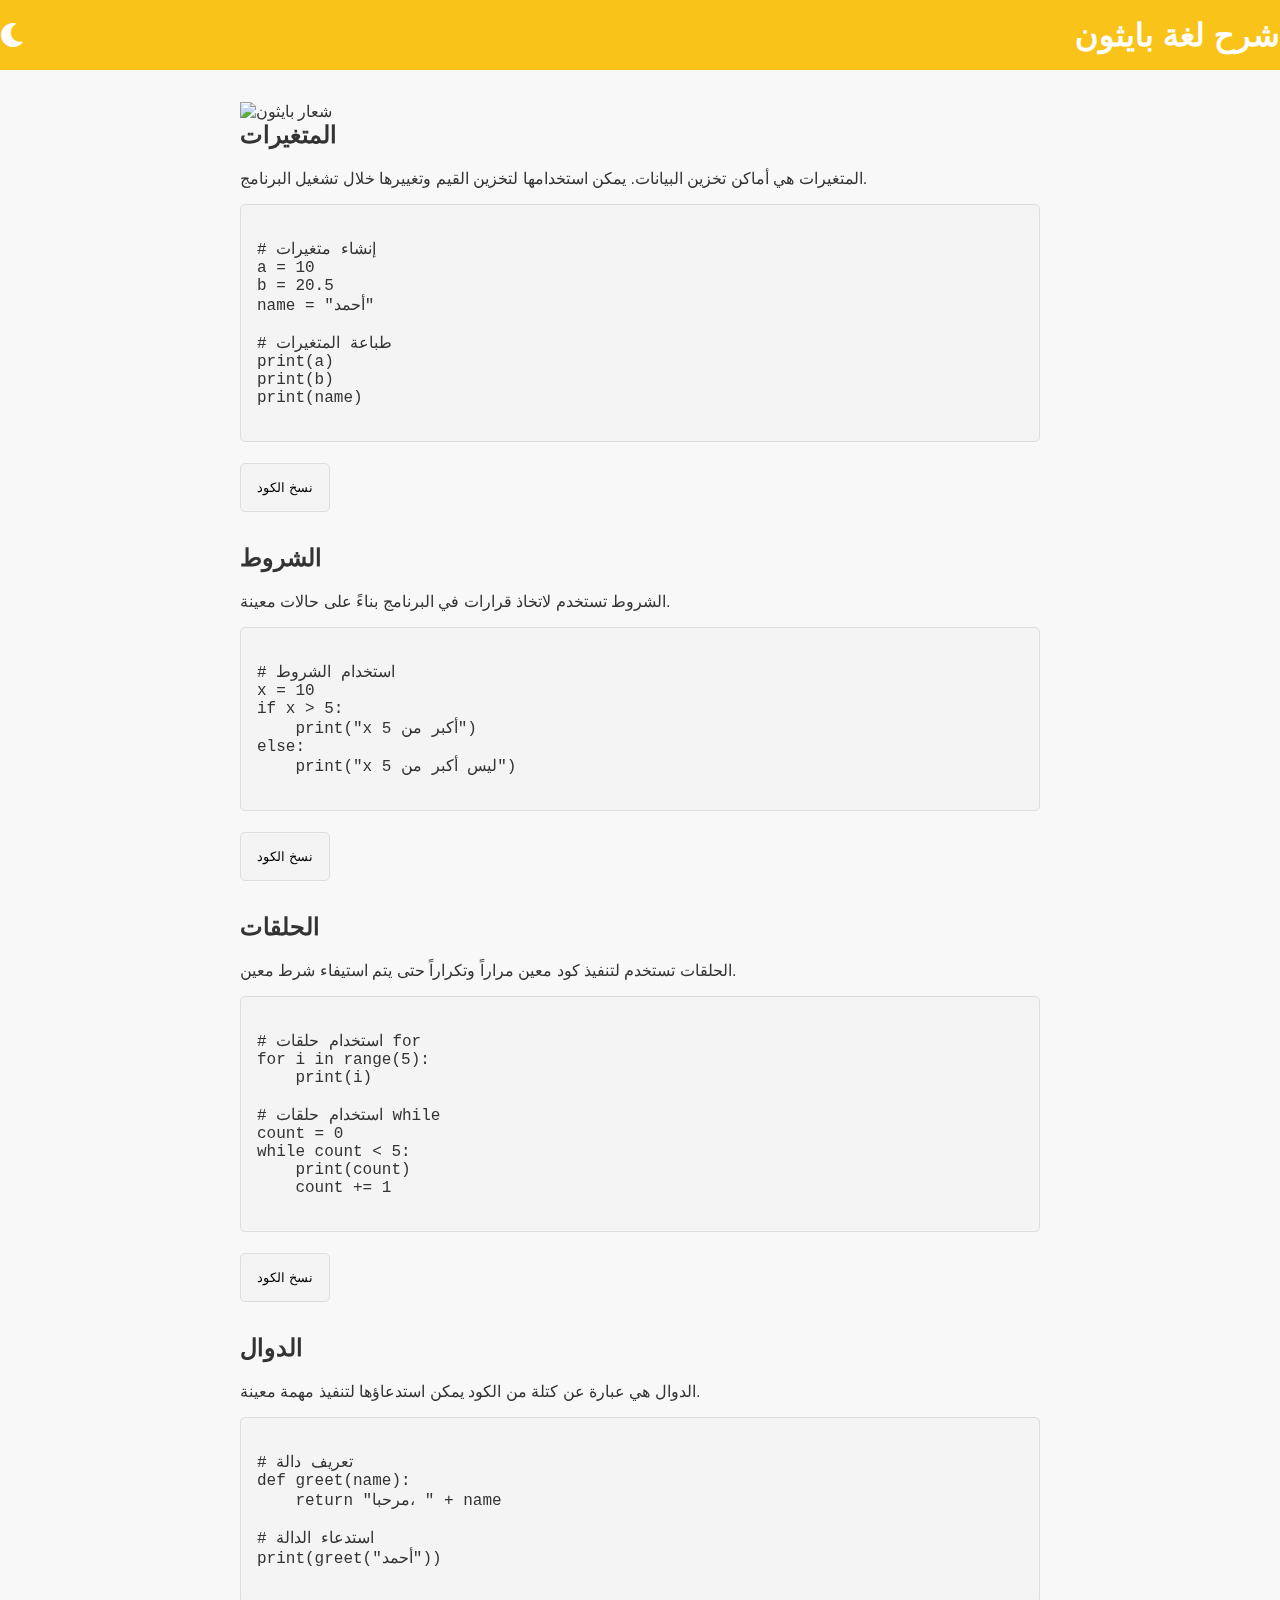
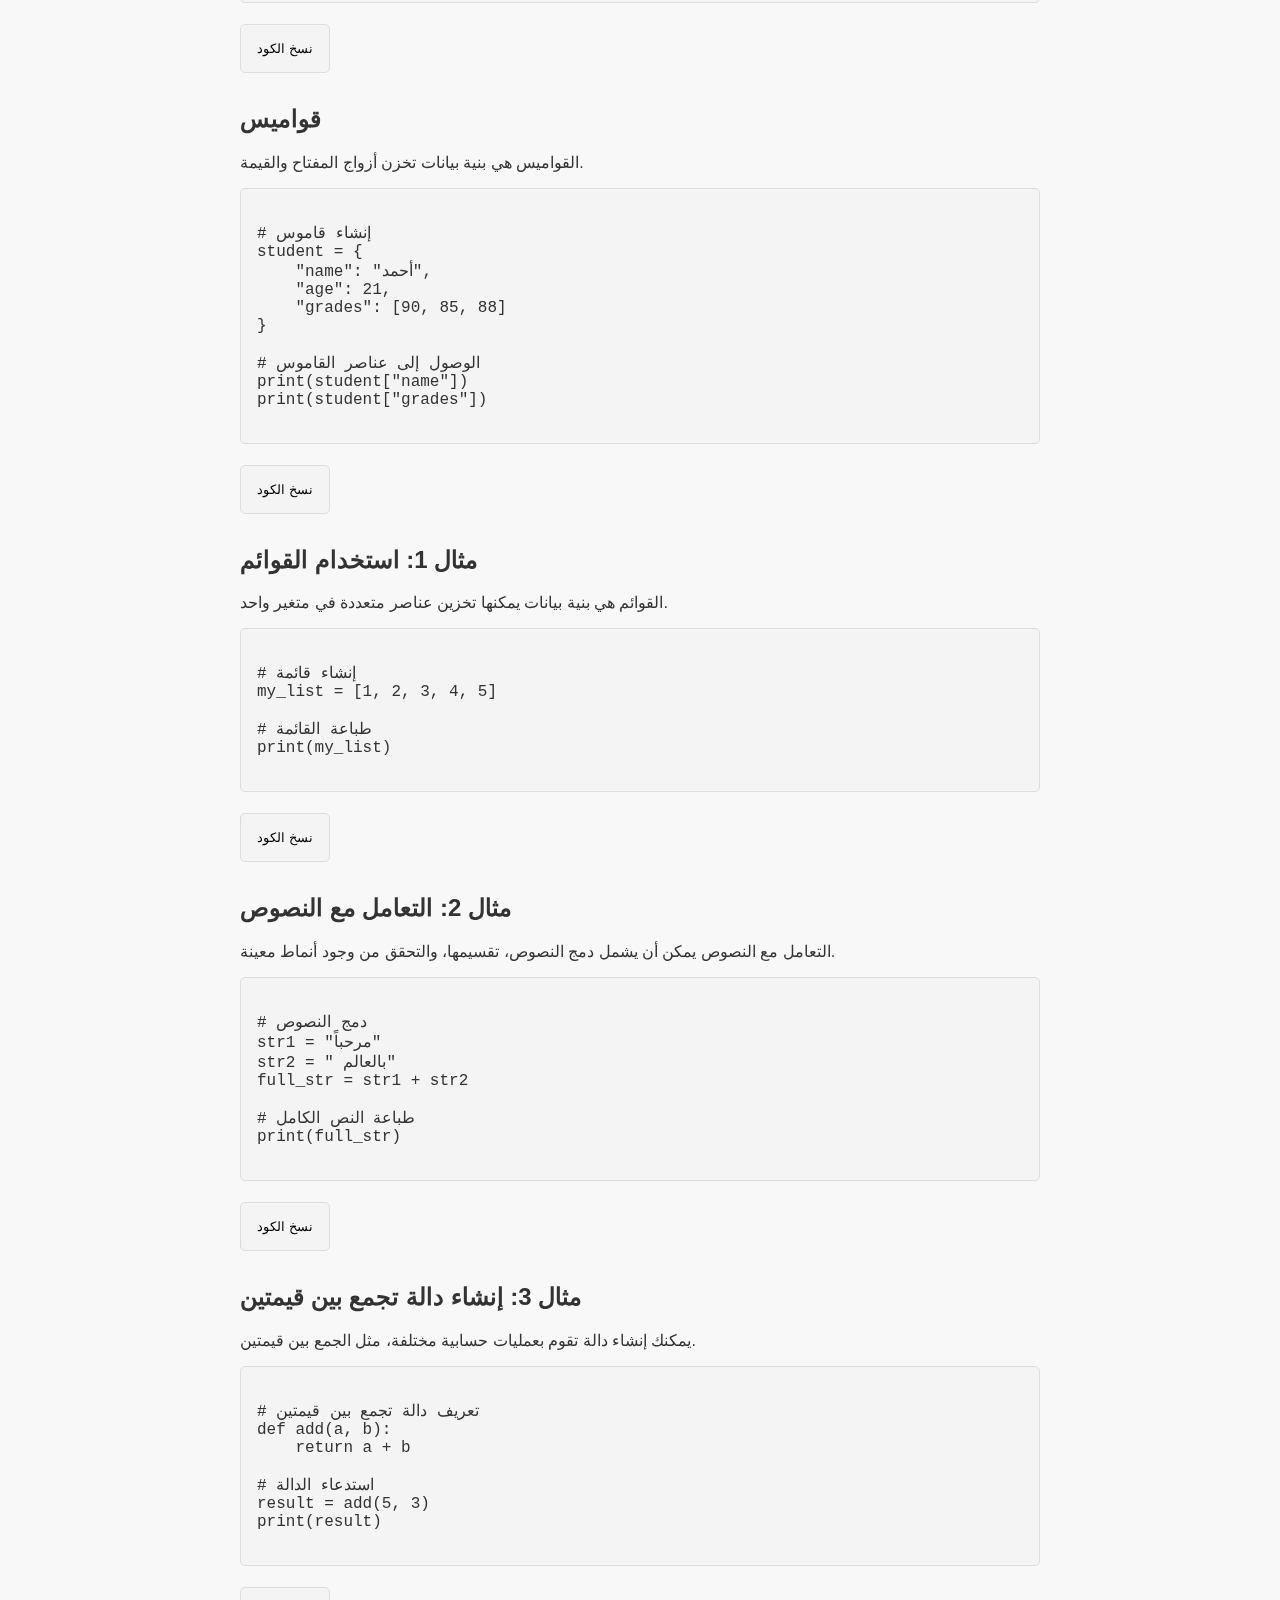
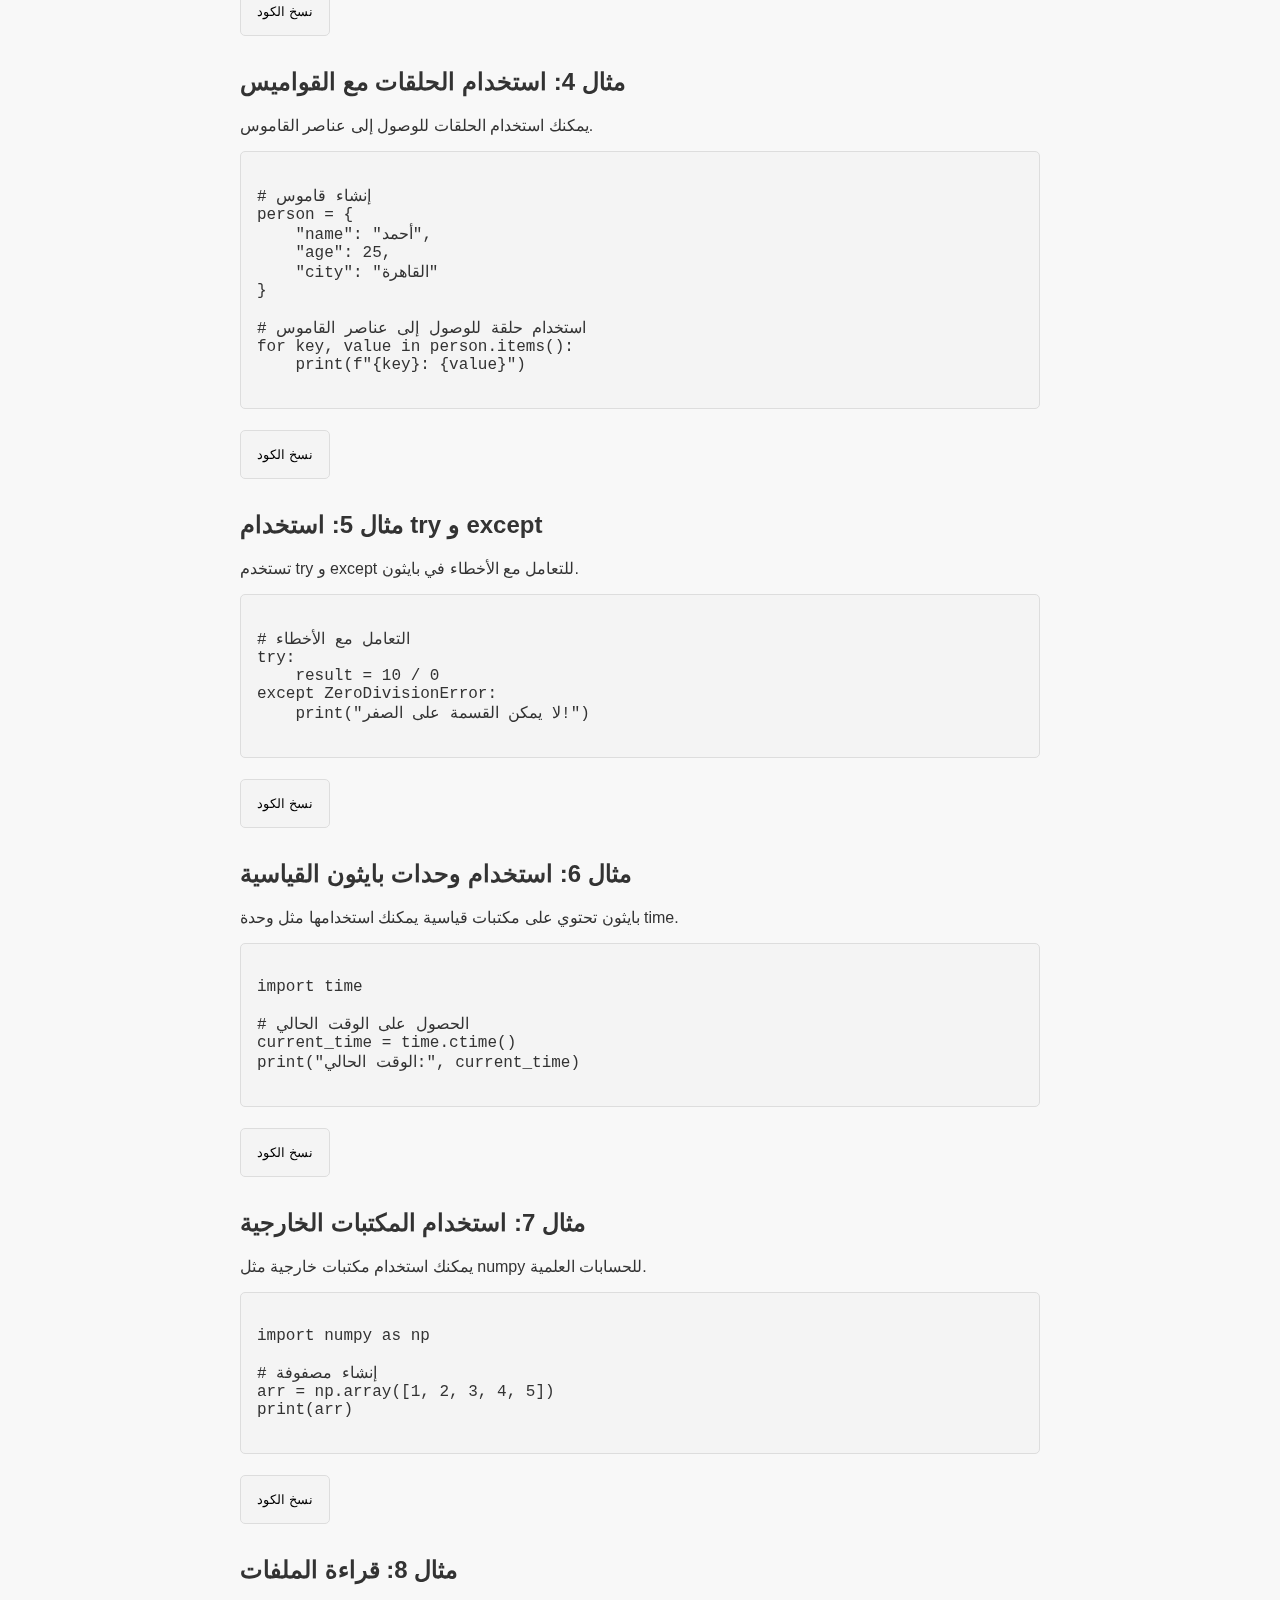
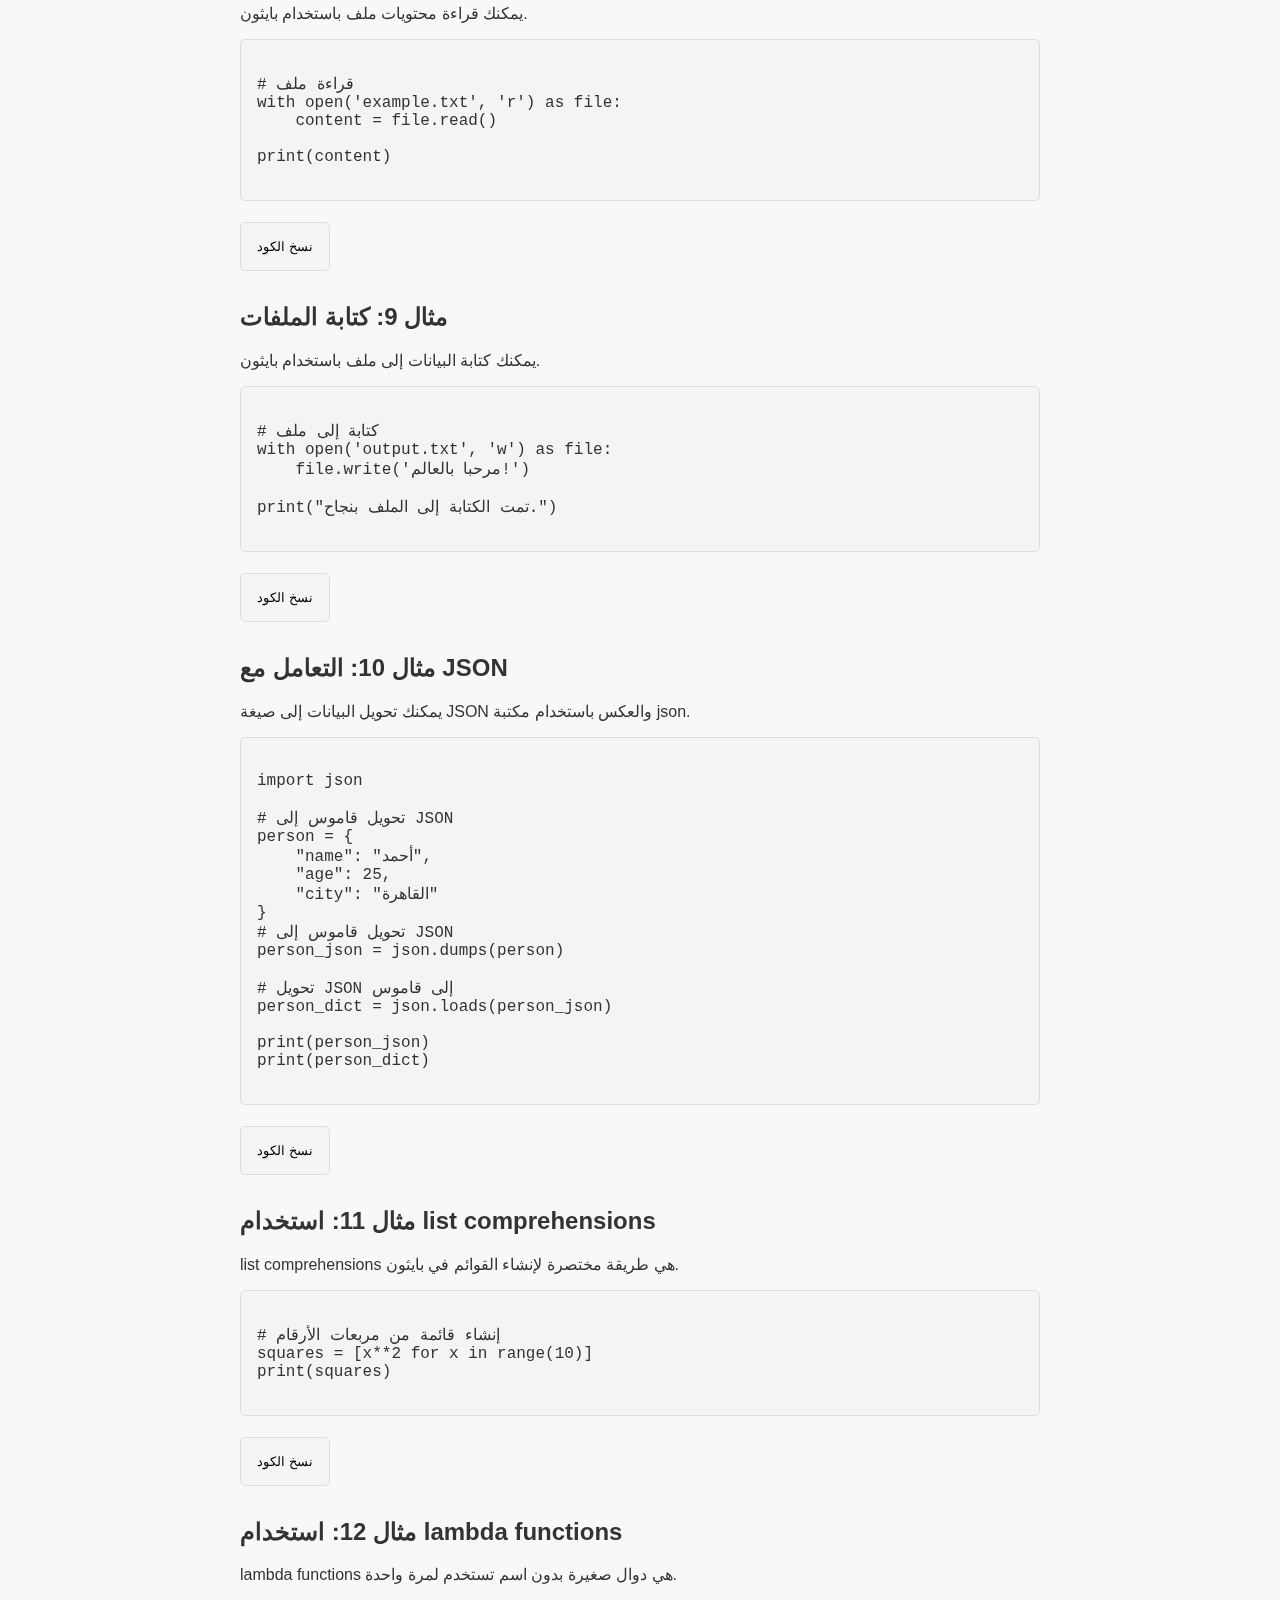
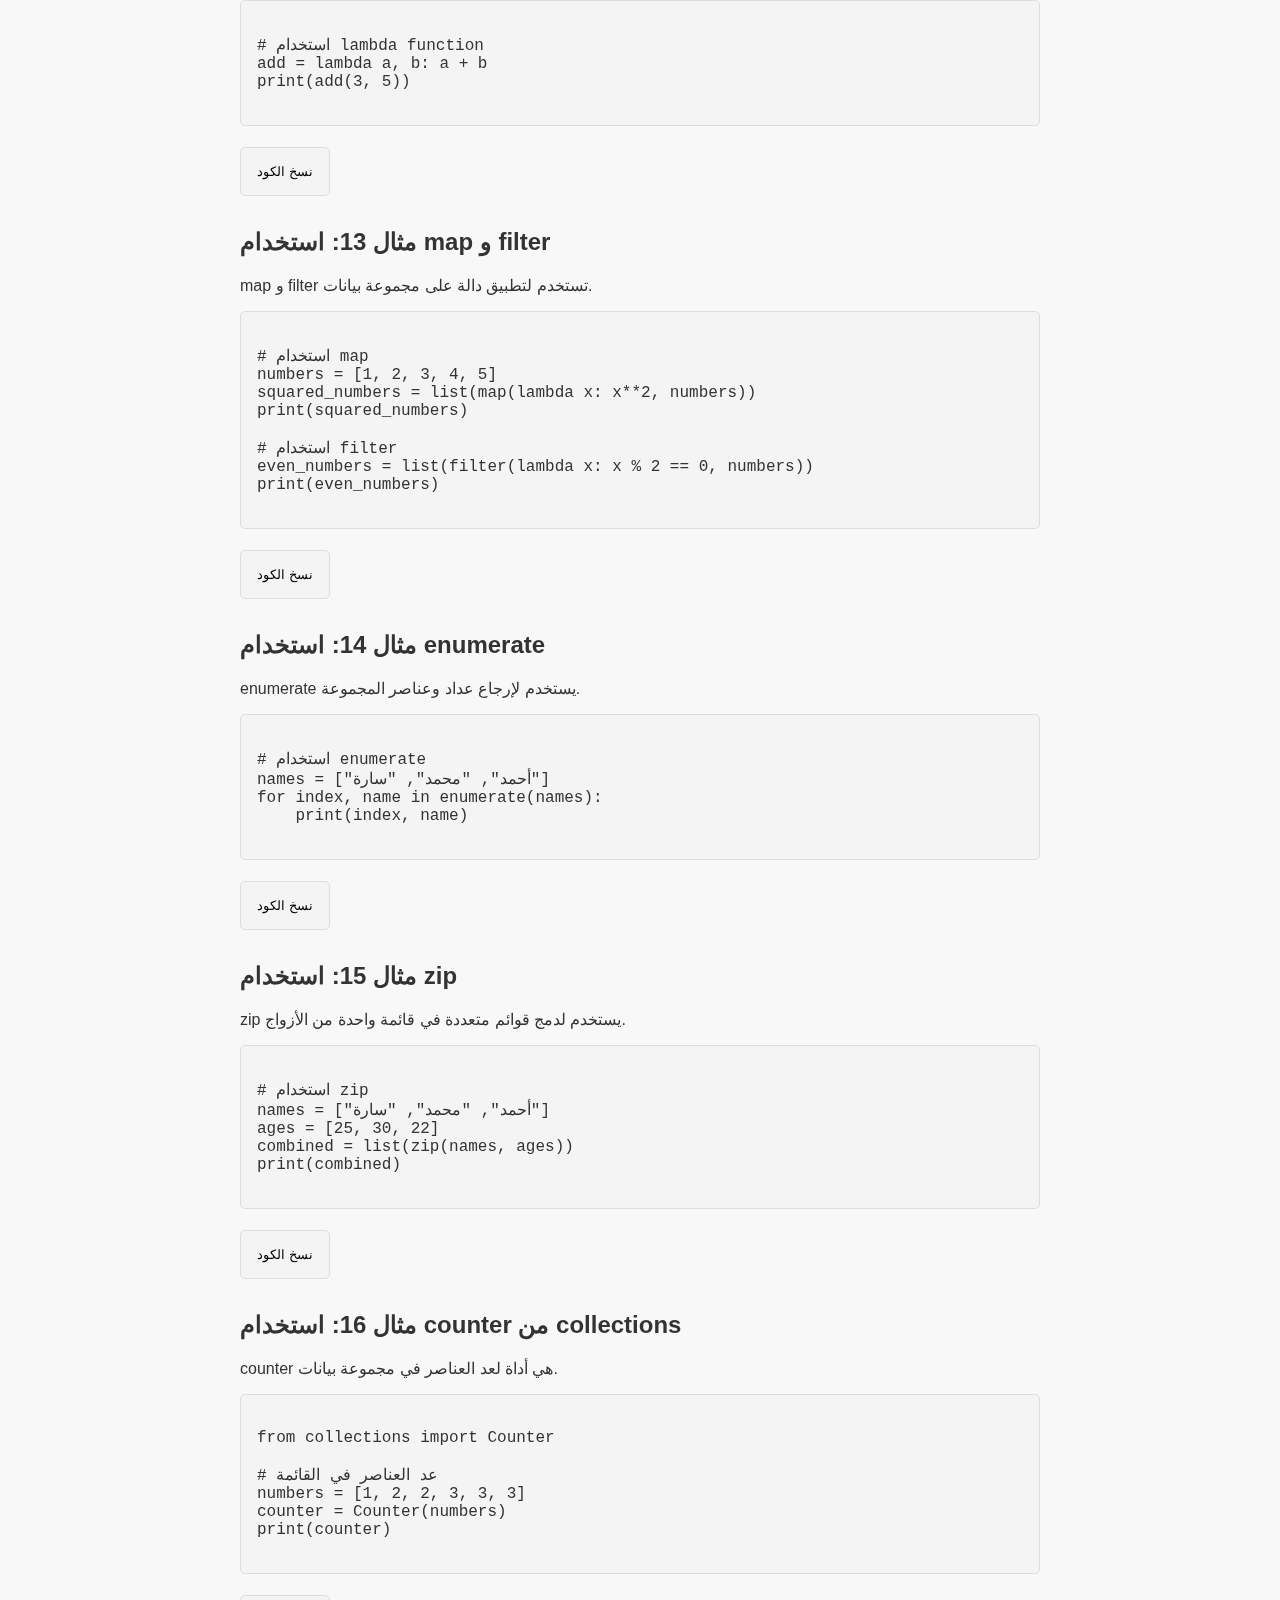
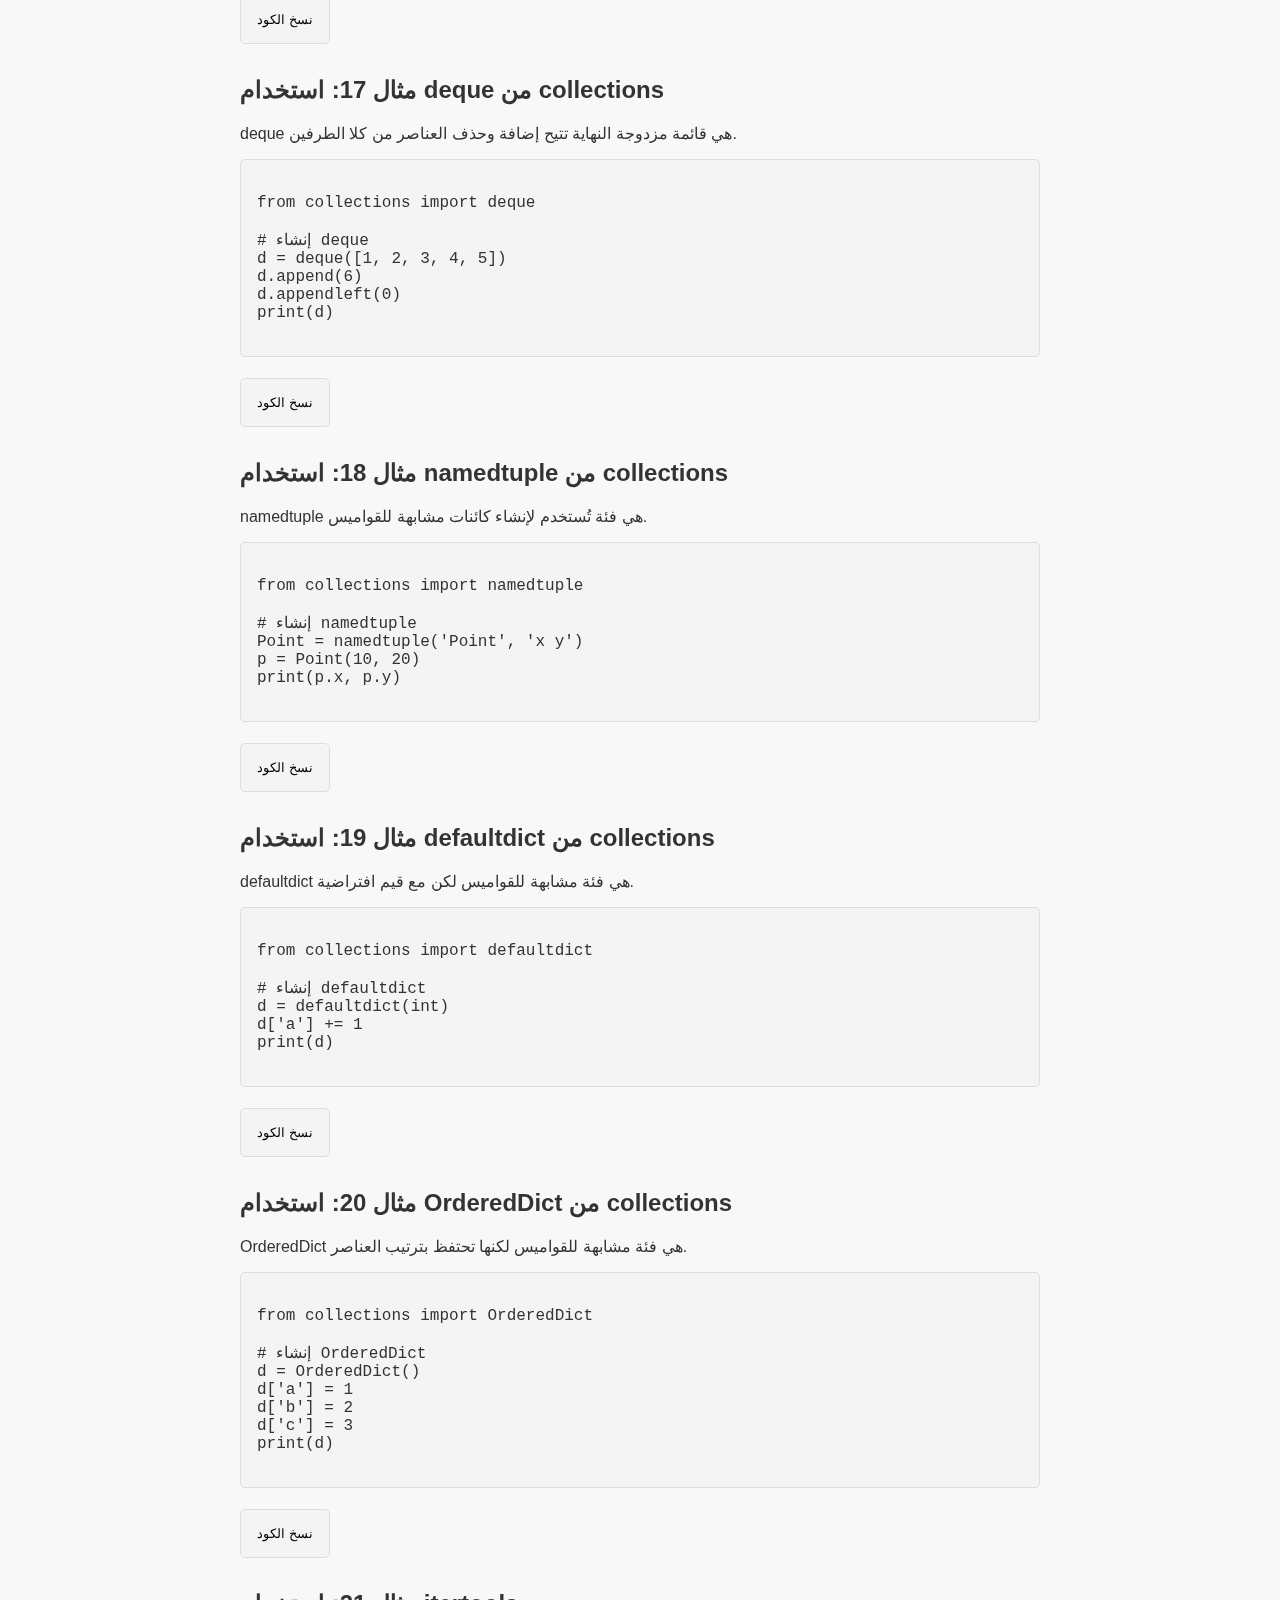
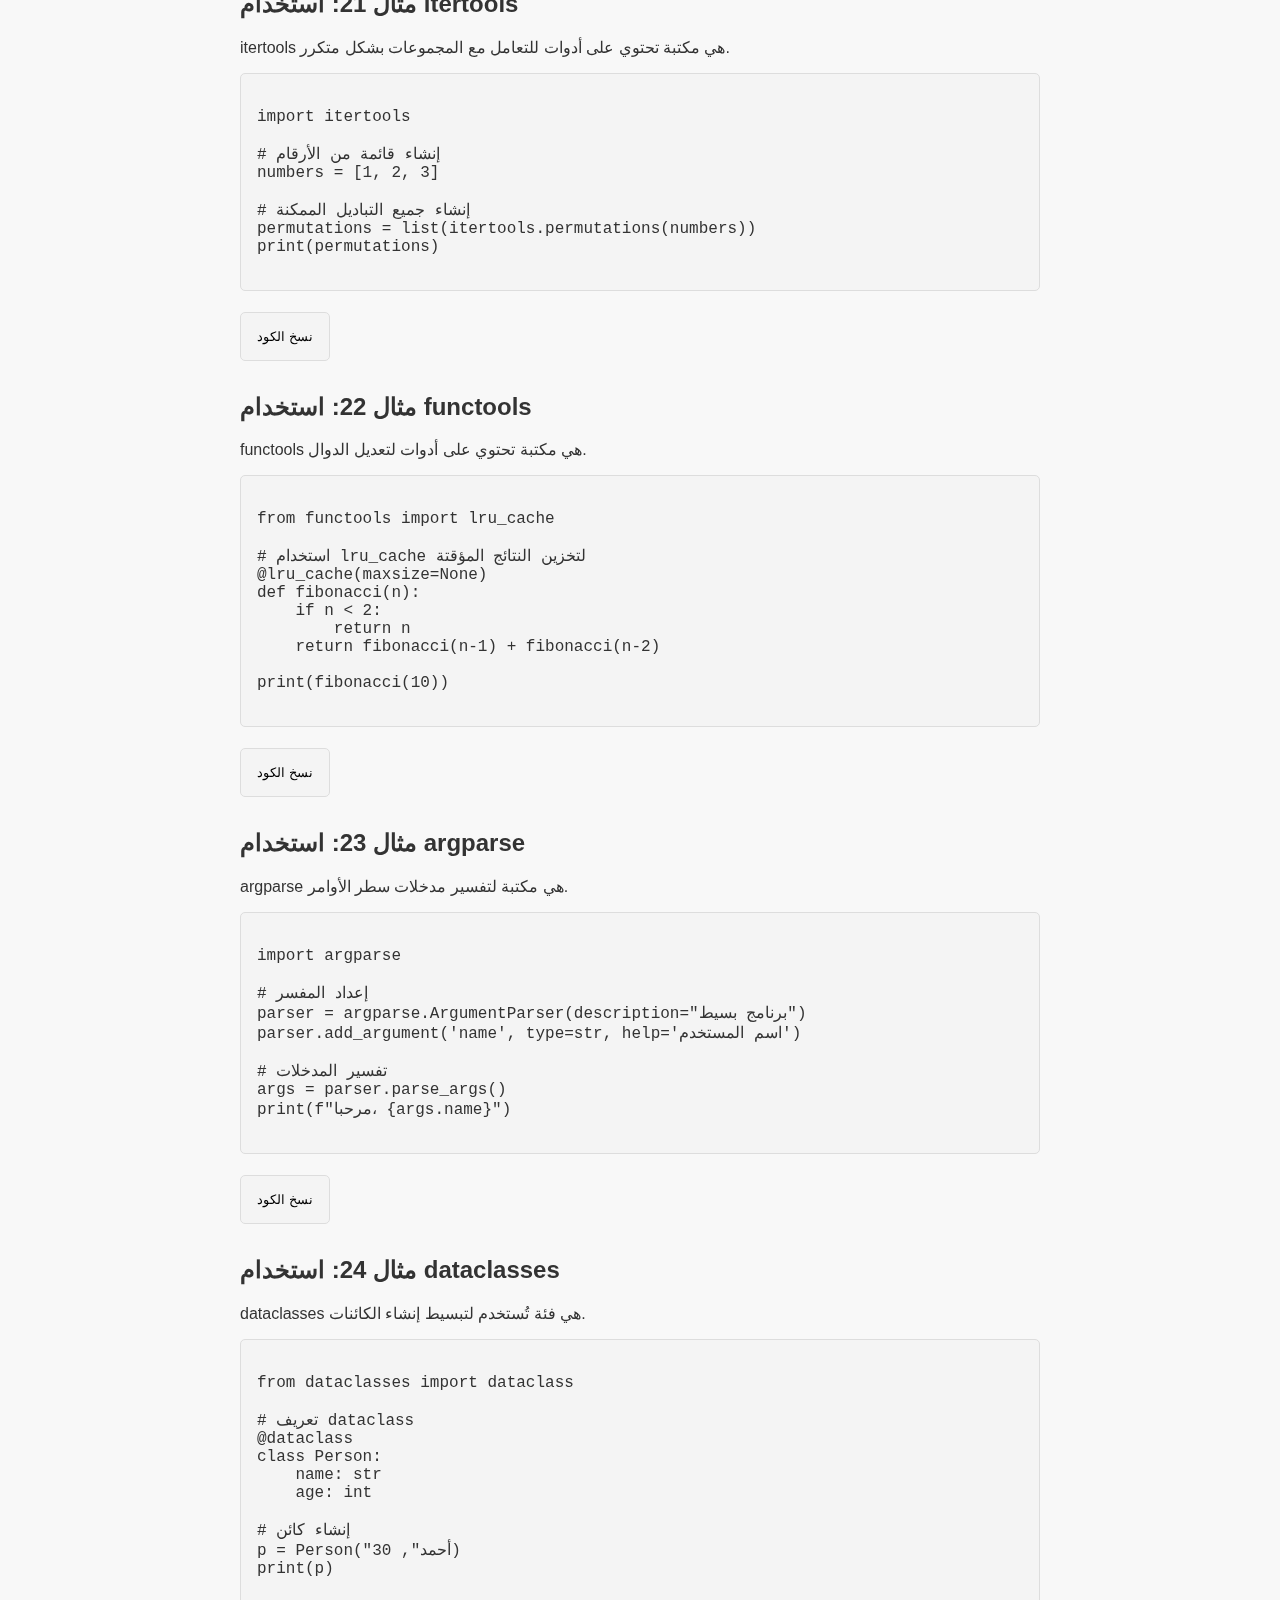
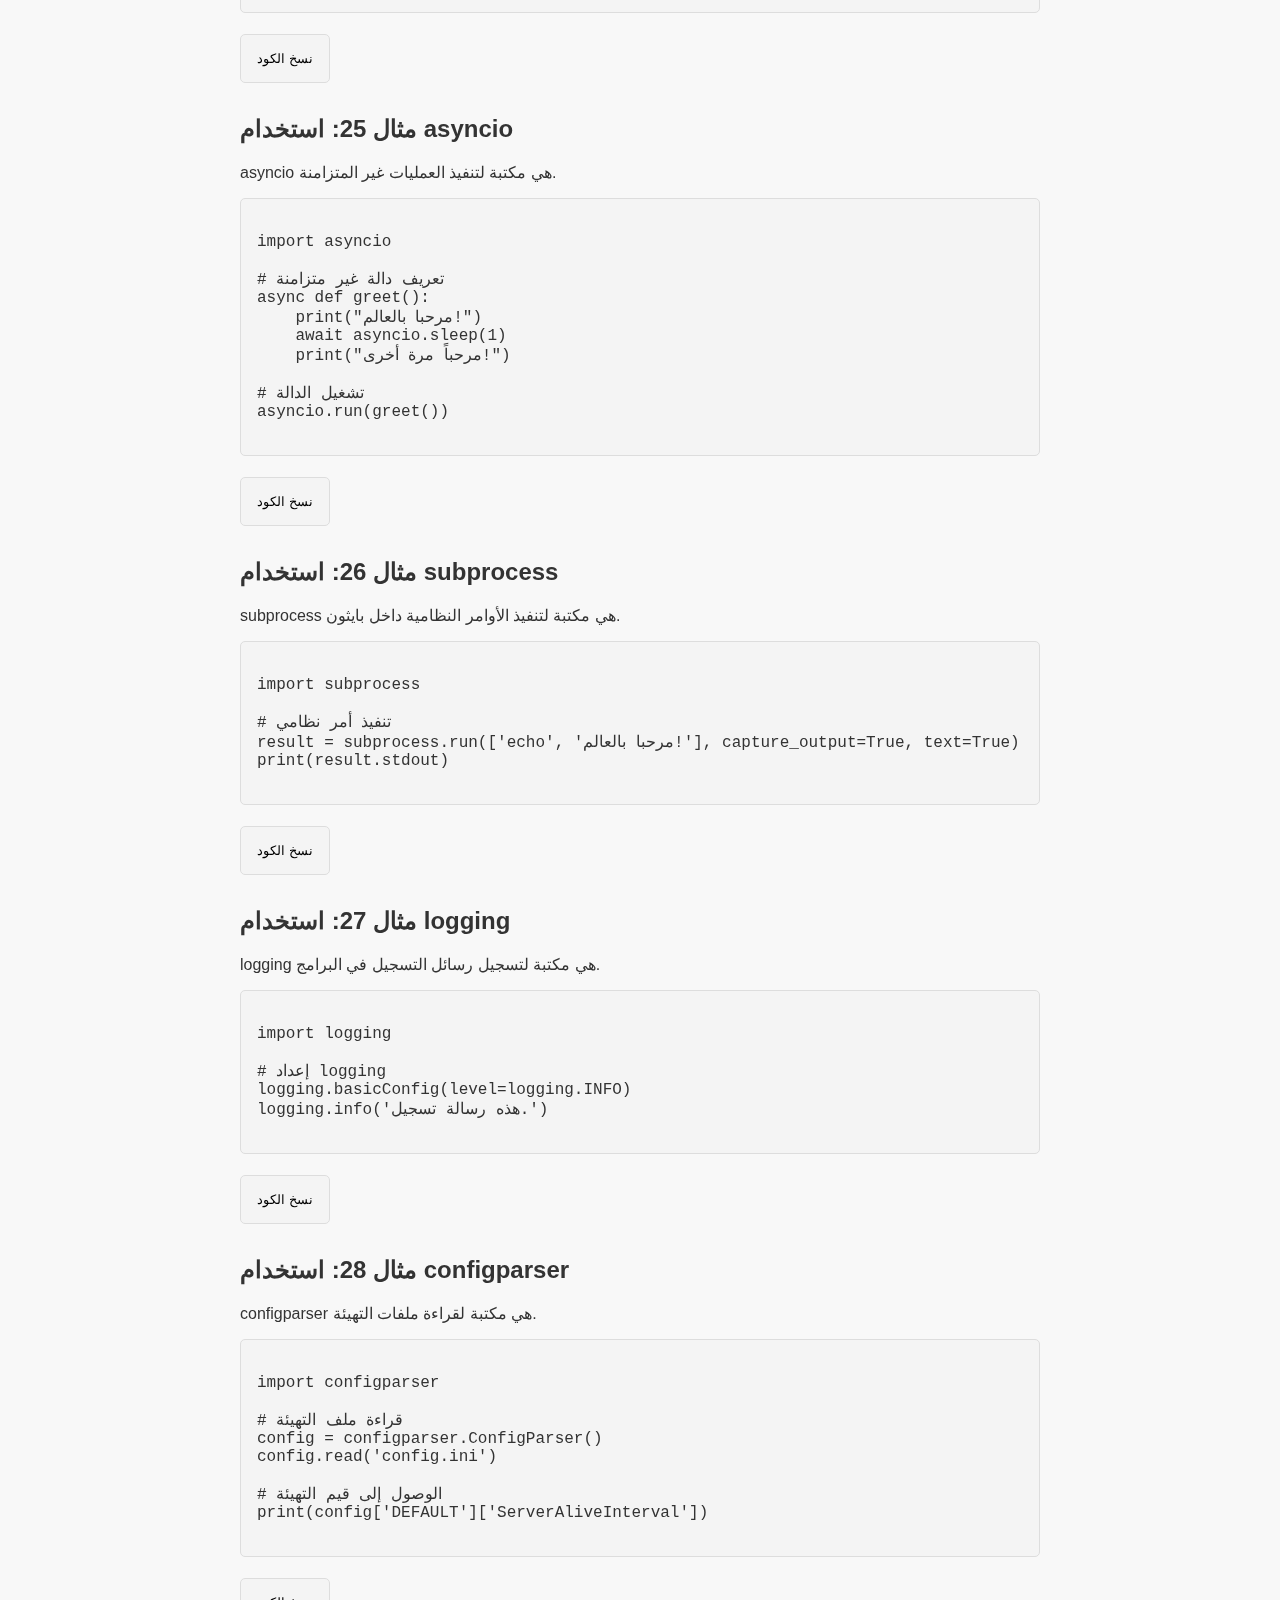
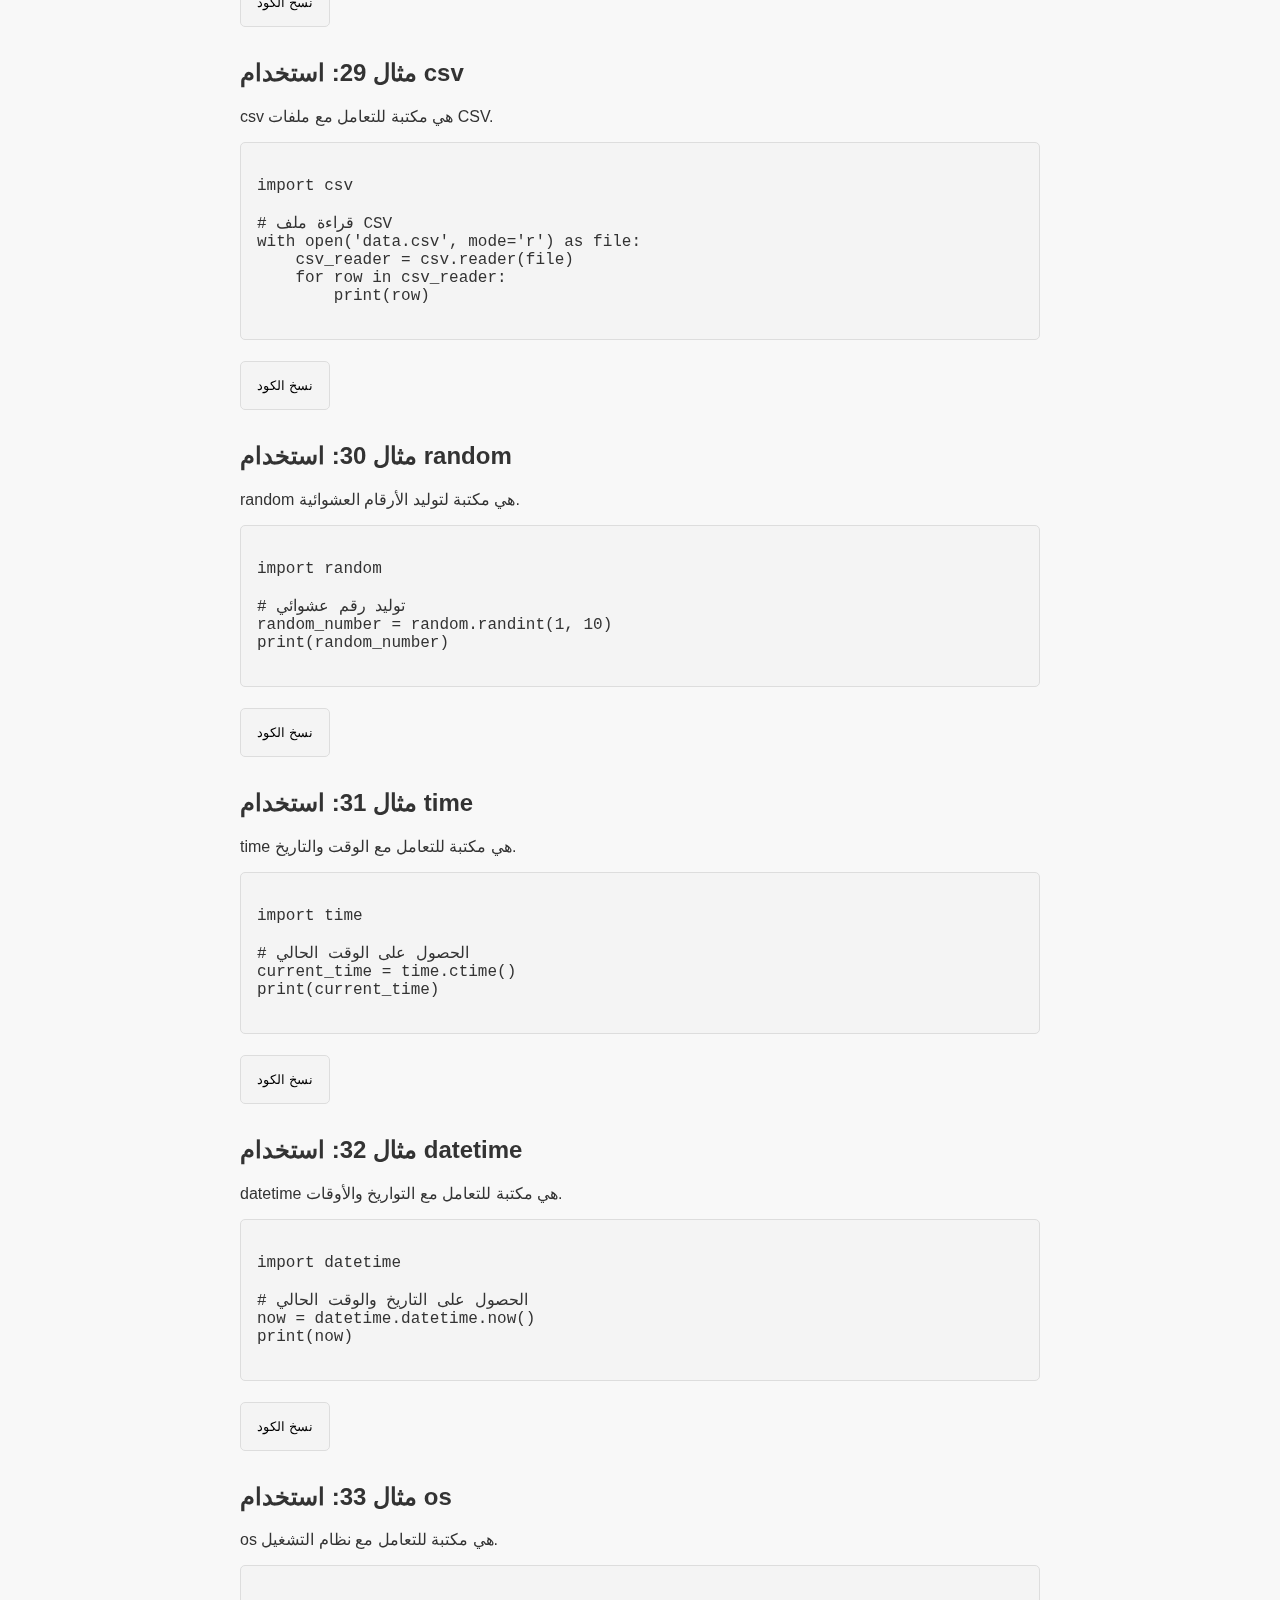
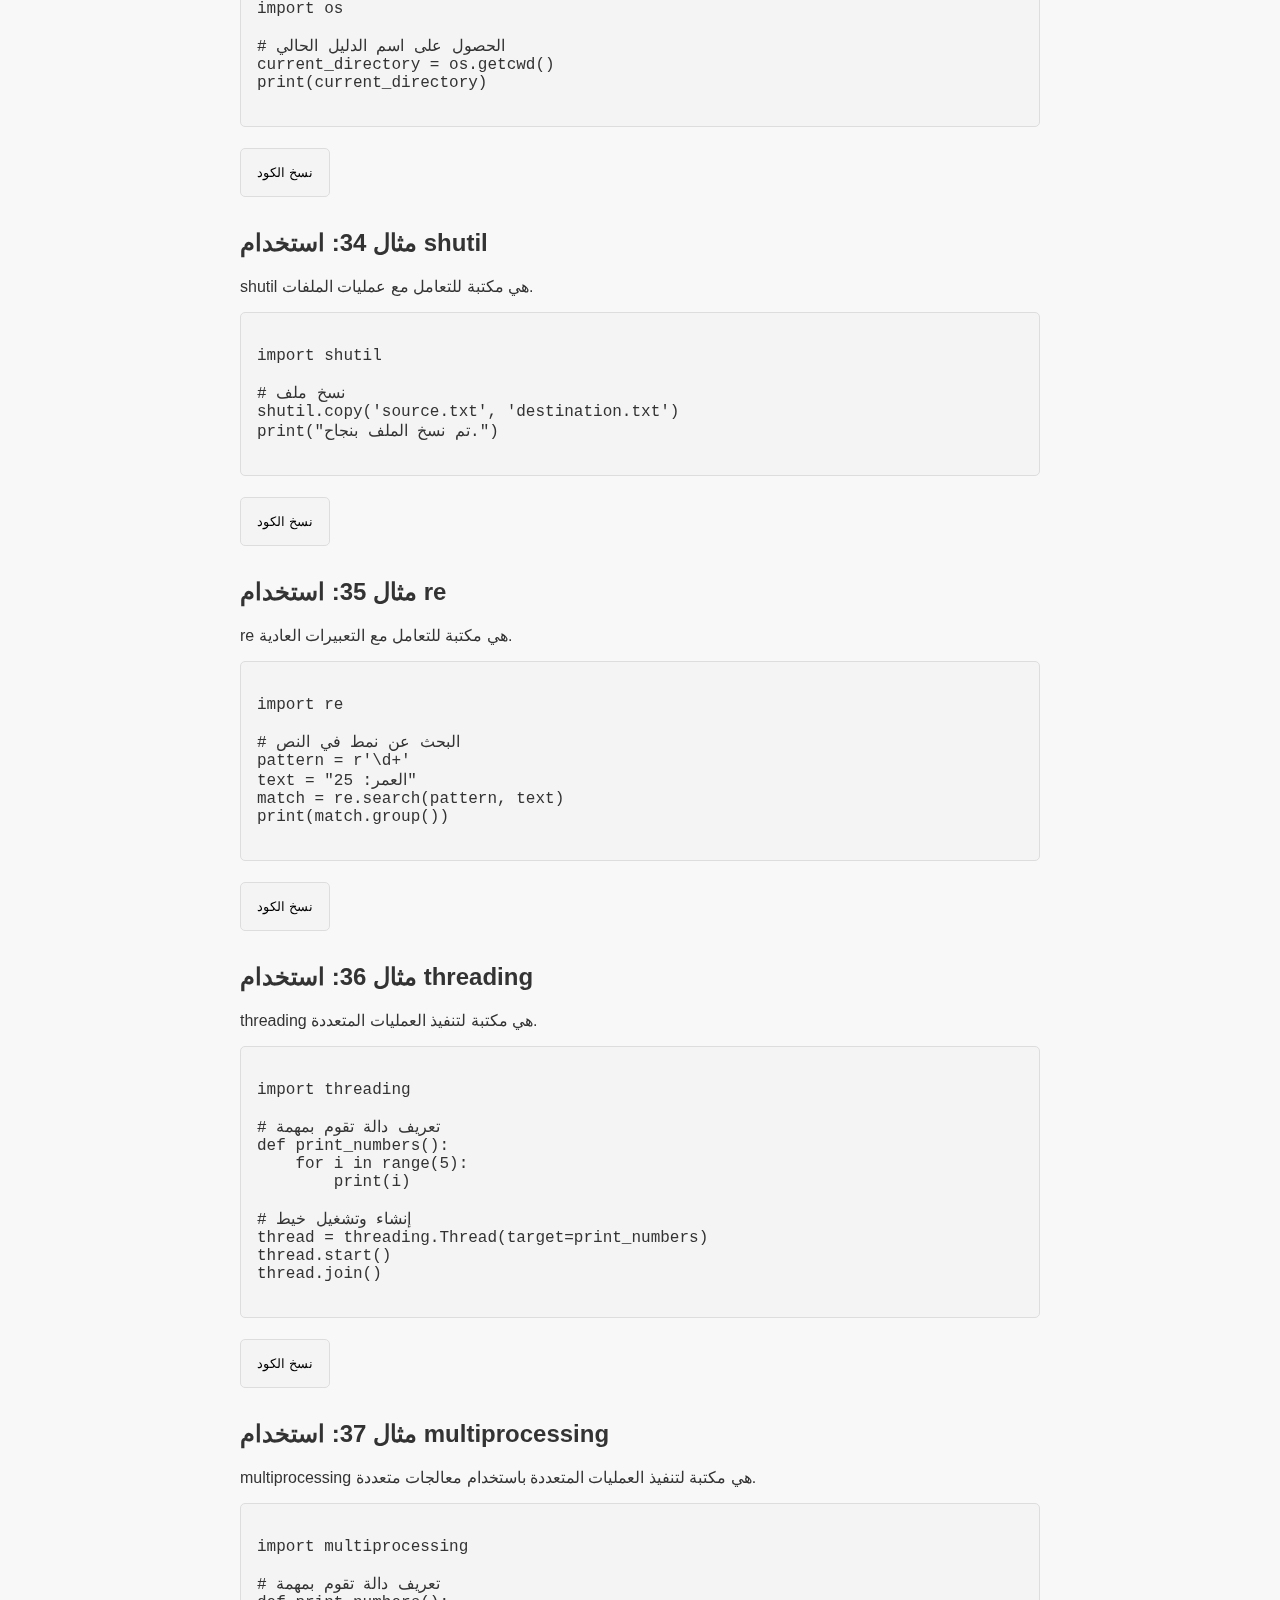
==== commit a1a5dd77: "index.html" ====
--- a/index.html
+++ b/index.html
@@ -892,5 +892,9 @@
         </section>
     </div>
         <script src="scripts.js"></script>
+        <div class="container">
+    <h1>قم بتجربة الاكواد التي تعلمتها</h1>
+    <button onclick="location.href='onpython.html'">محرر اكواد python</button>
+</div>
 </body>
-</html>+</html>
--- a/styles.css
+++ b/styles.css
@@ -2,13 +2,10 @@
             font-size: 24px;
             cursor: pointer;
         }
-.dark-mode .theme-icon{
-	class:fas fa-sun;
-}
 header {
     width: 100%;
     padding: 1rem;
-    background-color: #4CAF50;
+    background-color: #f9c31a;
     color: white;
     text-align: center;
     display: flex;
@@ -128,4 +125,7 @@
 
 .copy-btn:hover {
     background-color: #f4f4f4;
-}+}
+.dark-mode .copy-btn:hover {
+    background-color: #444444;
+}
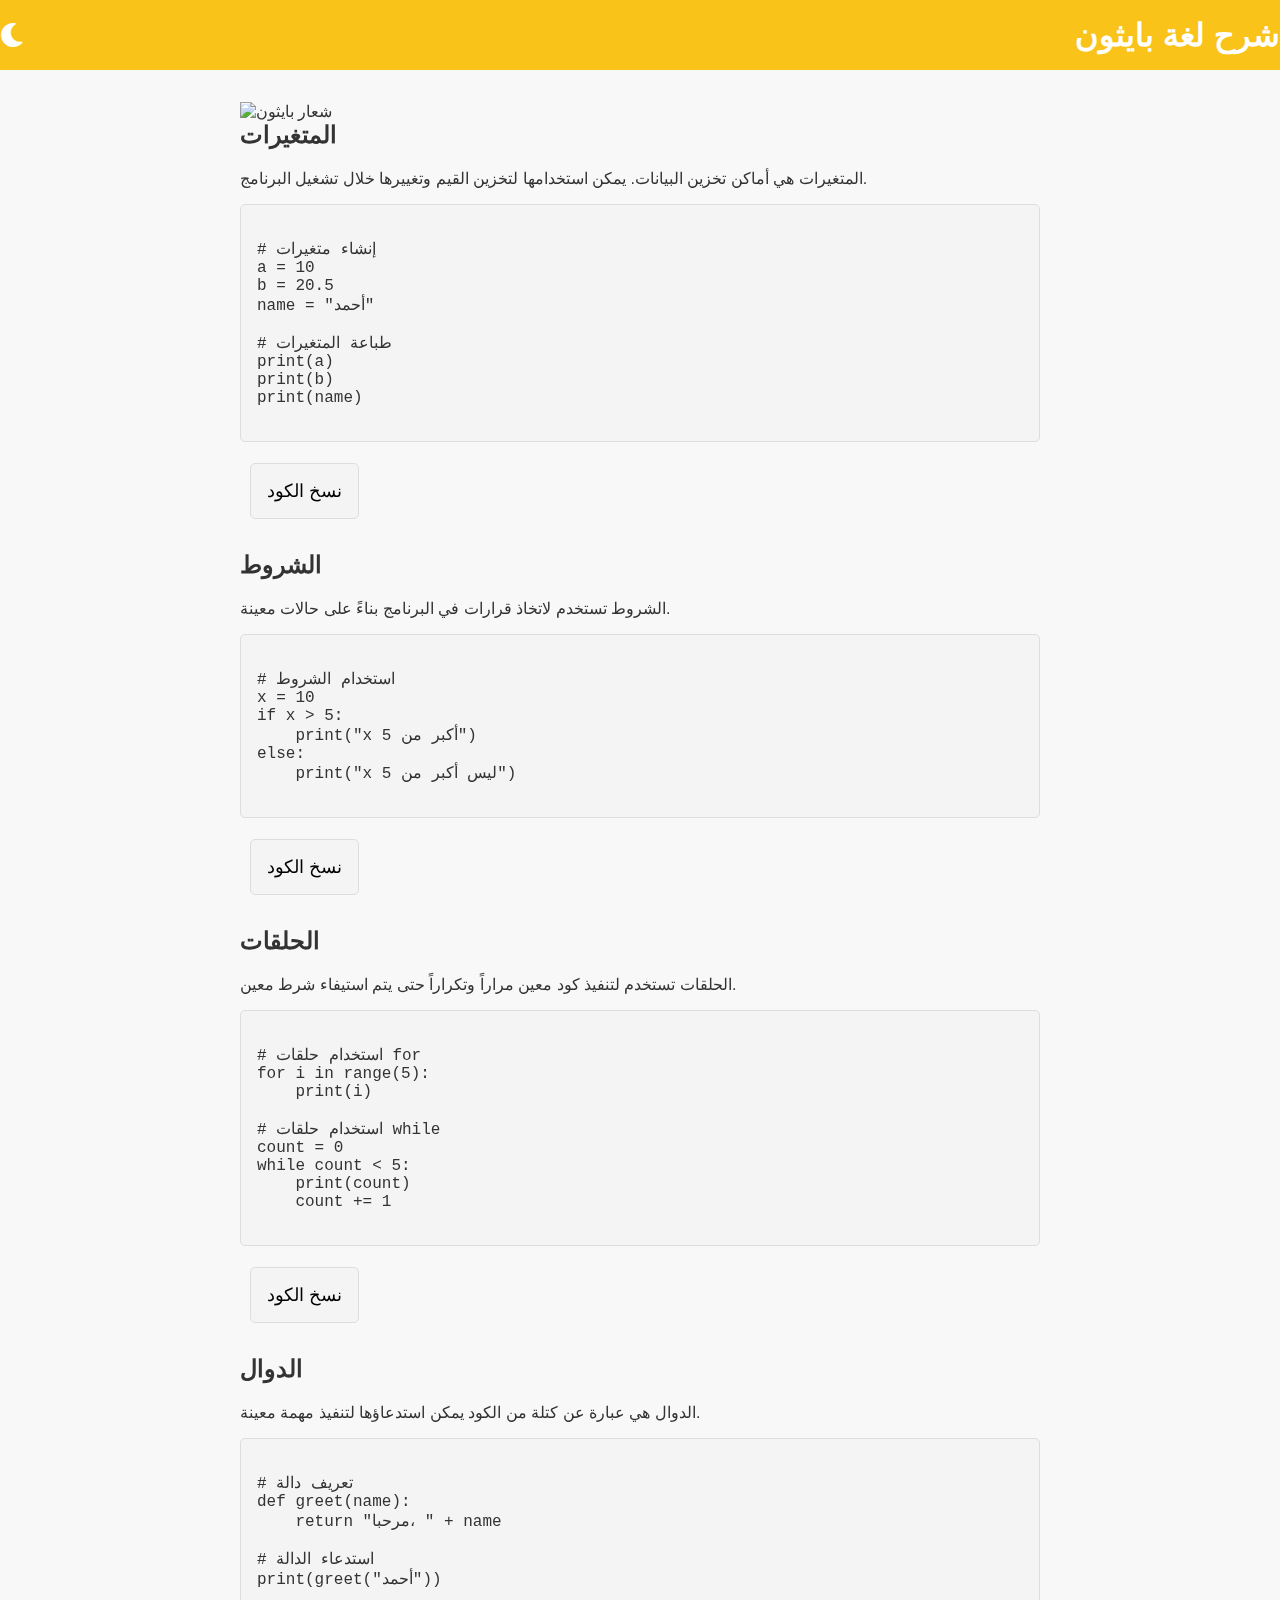
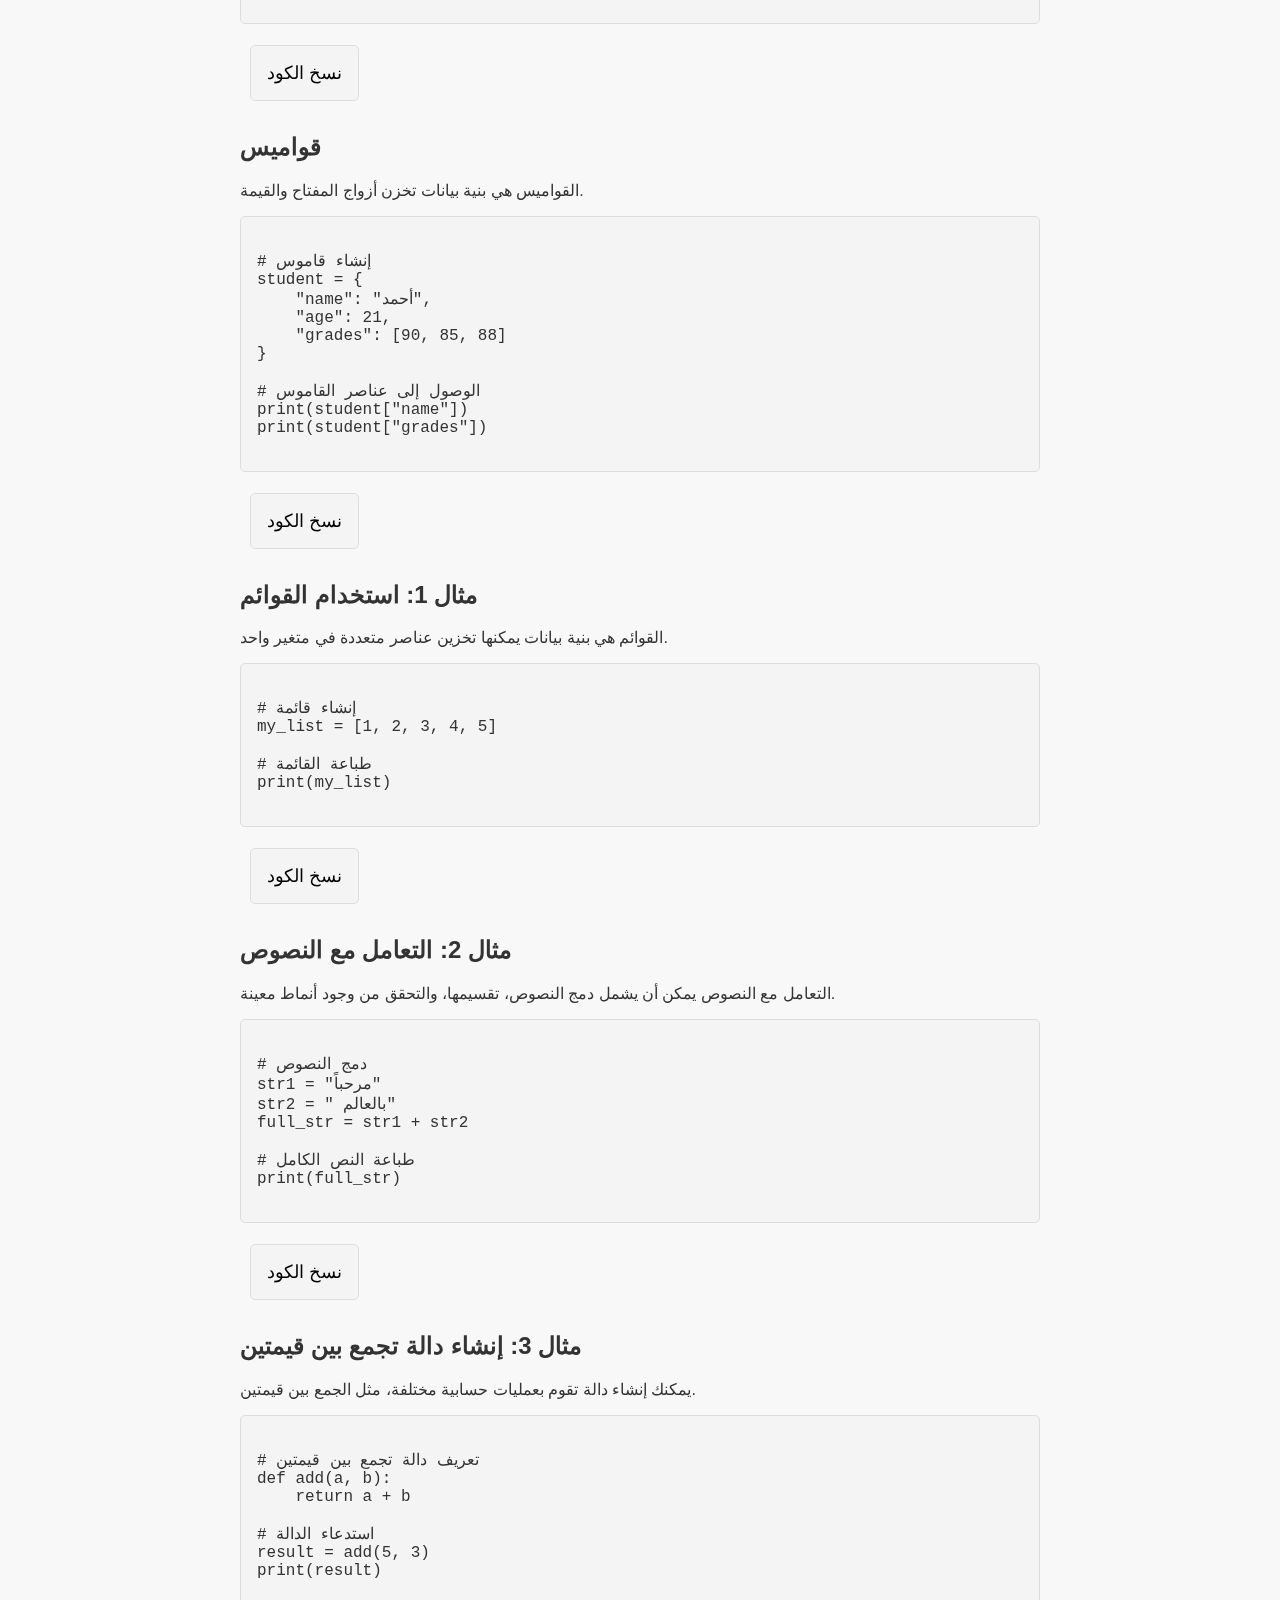
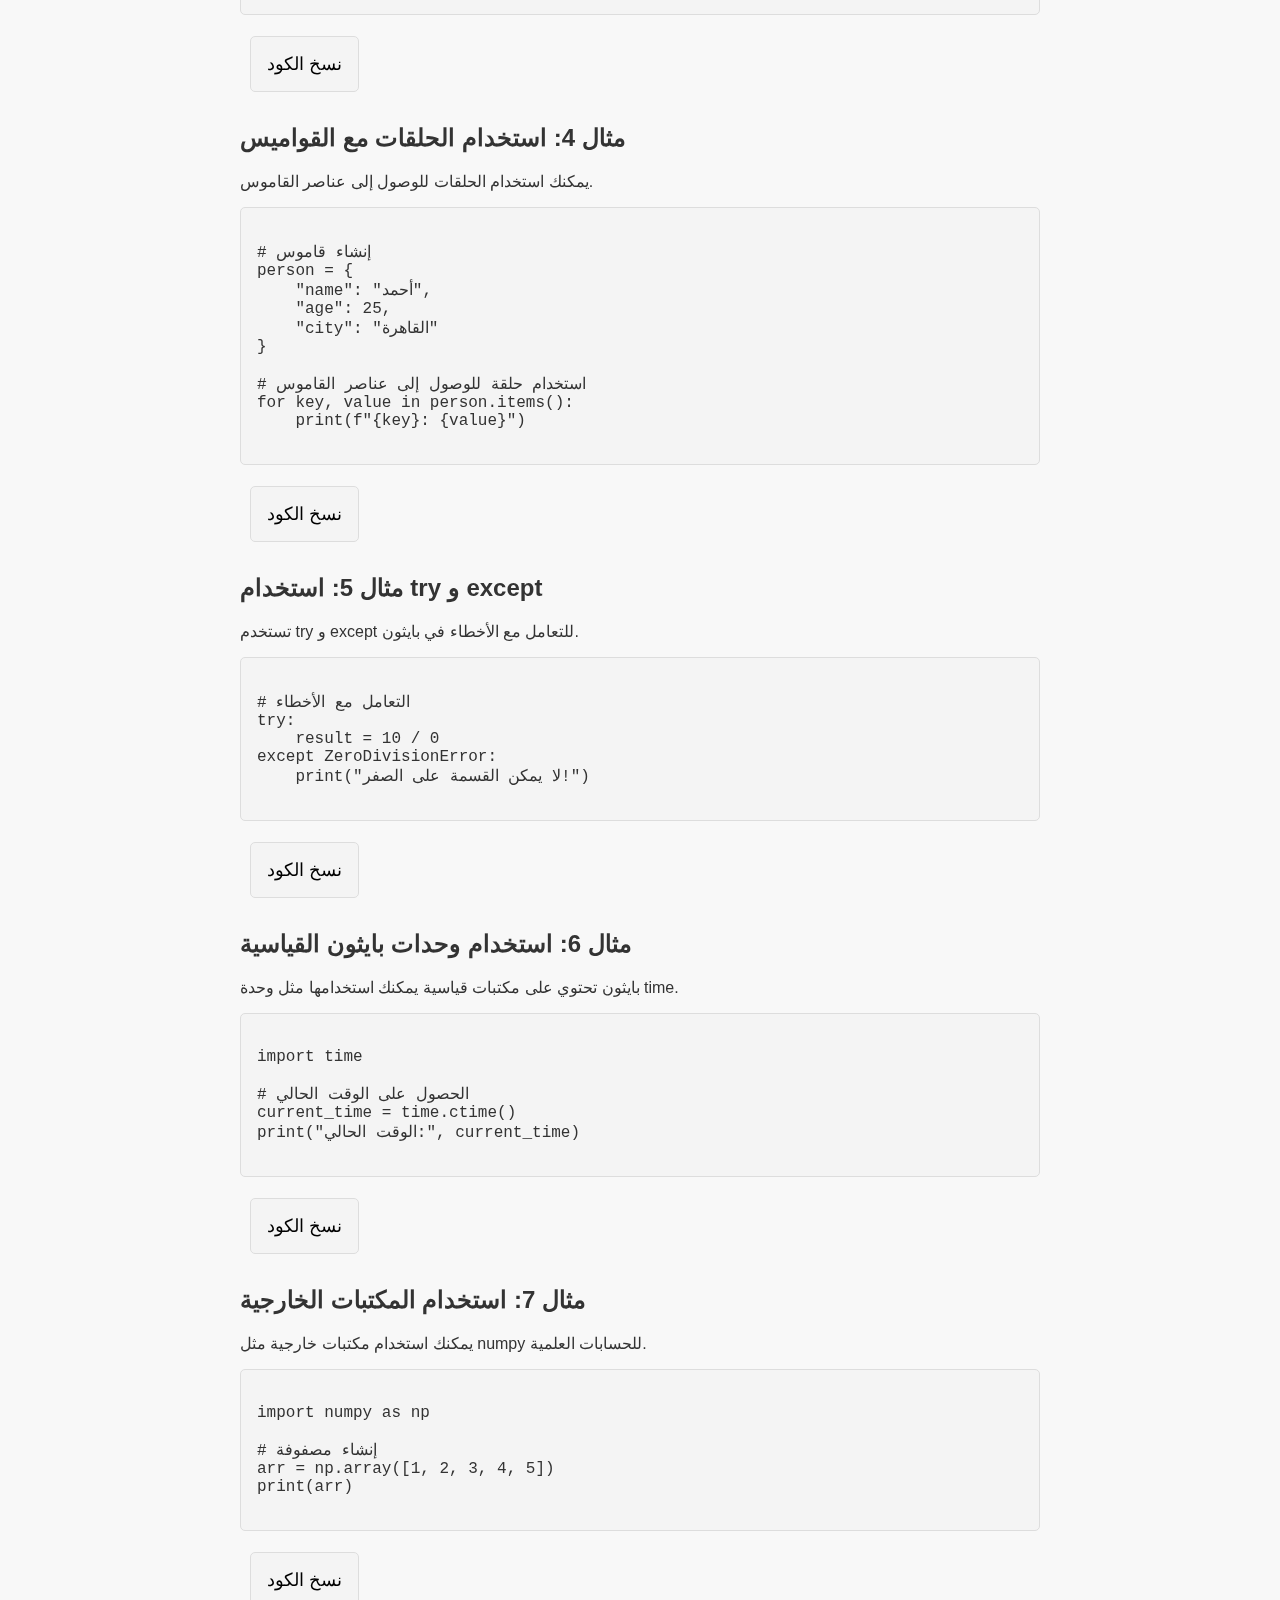
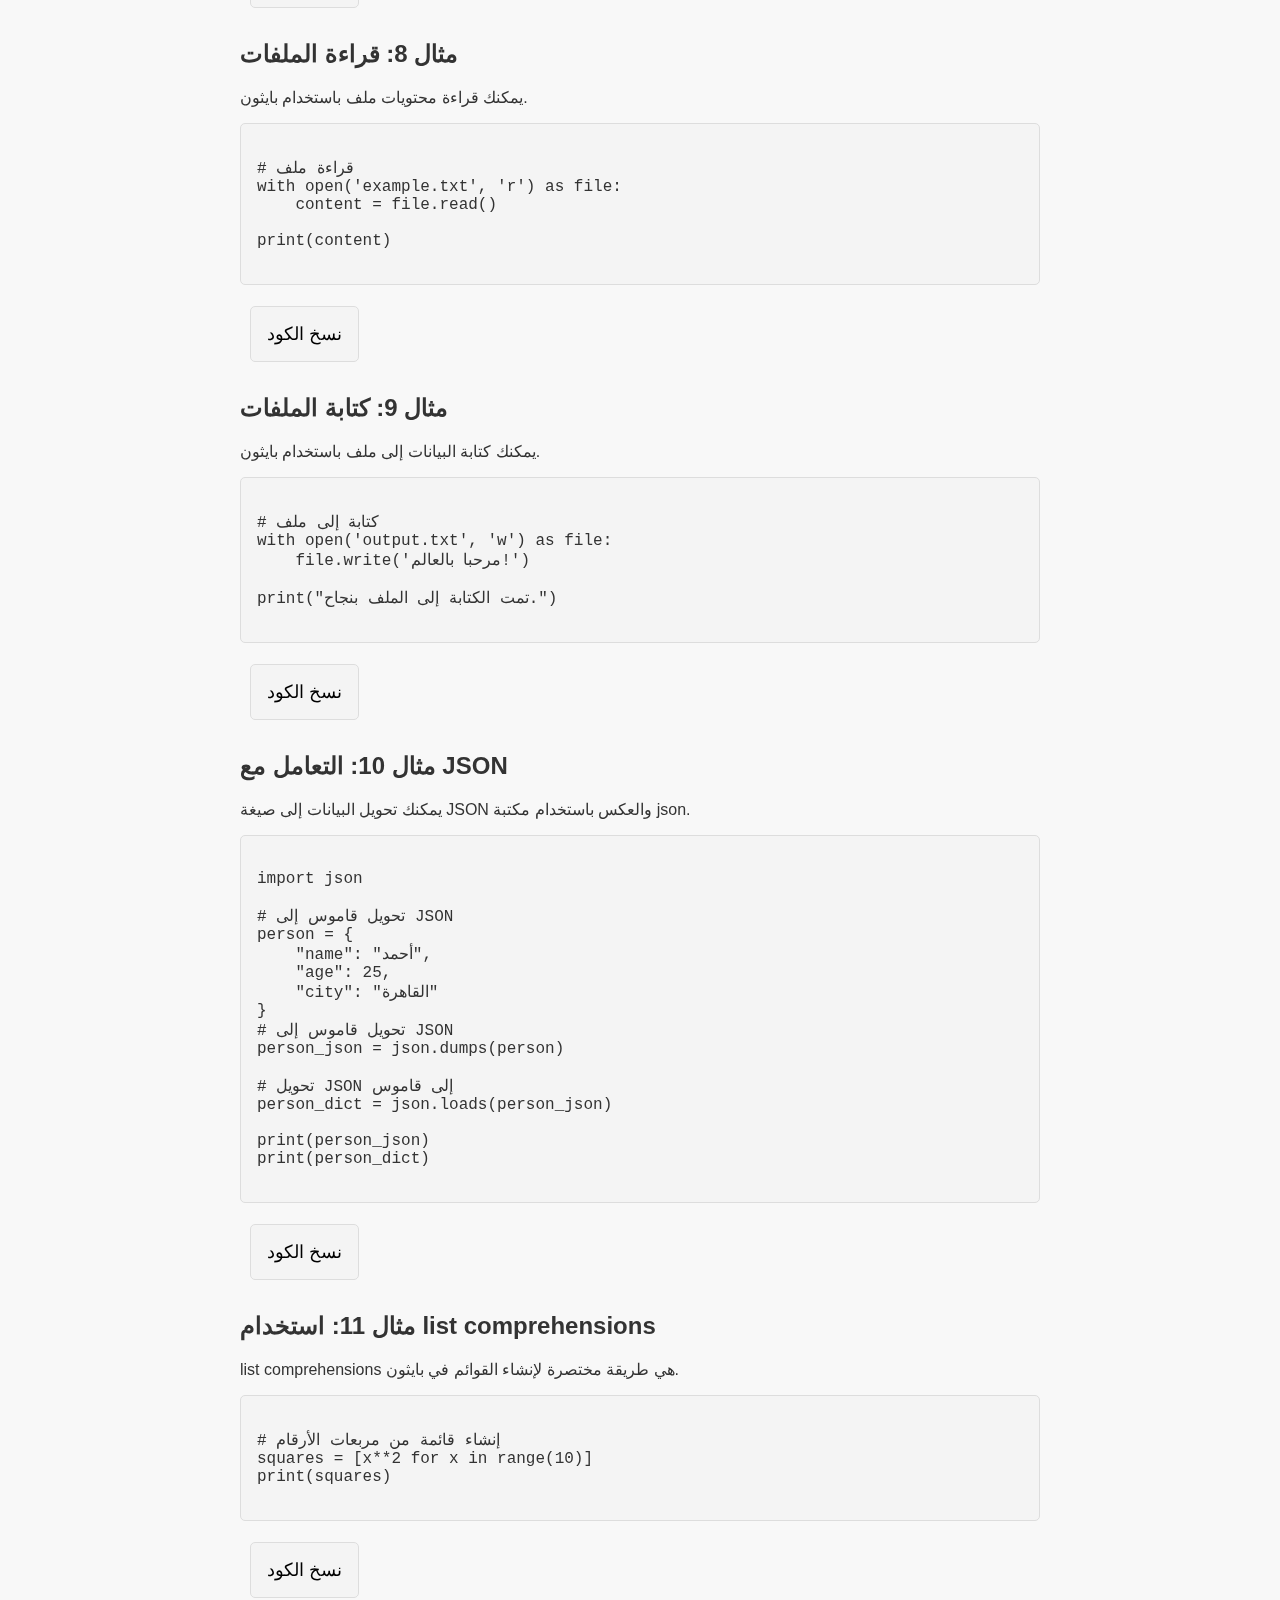
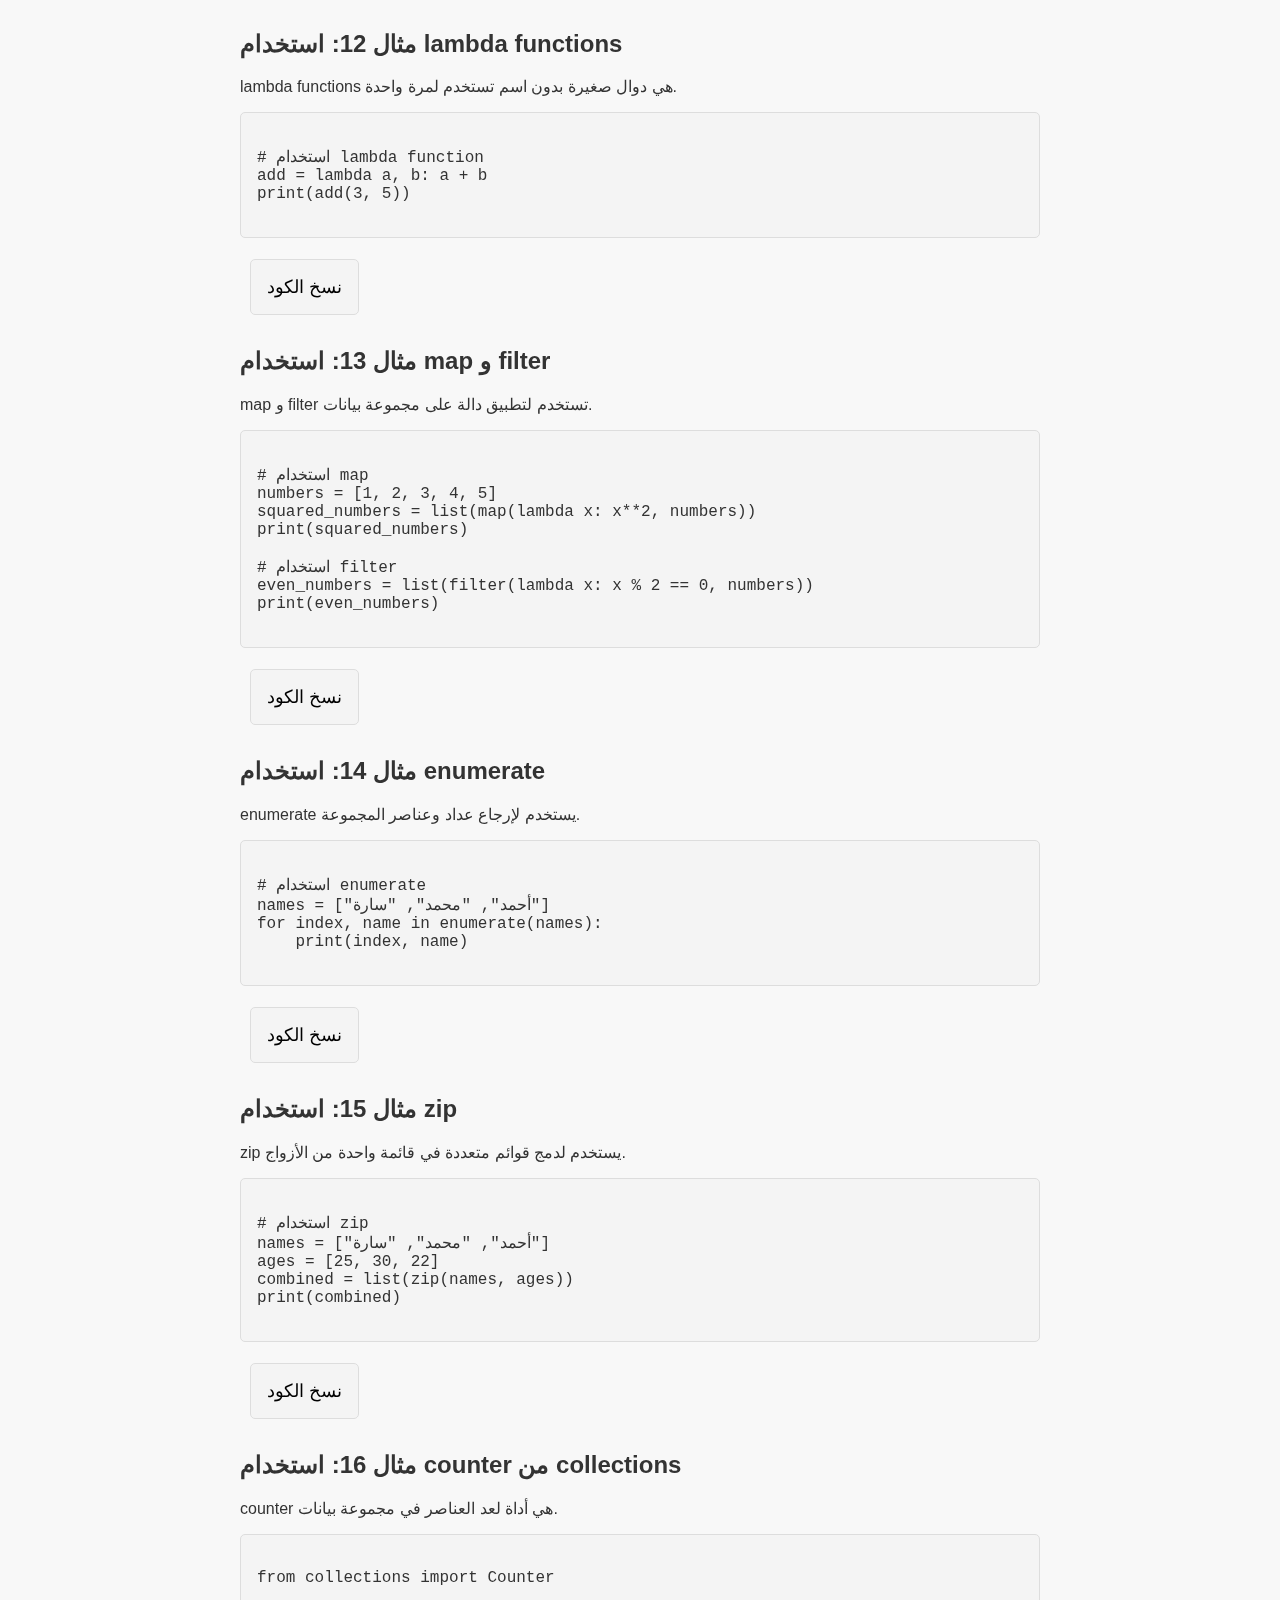
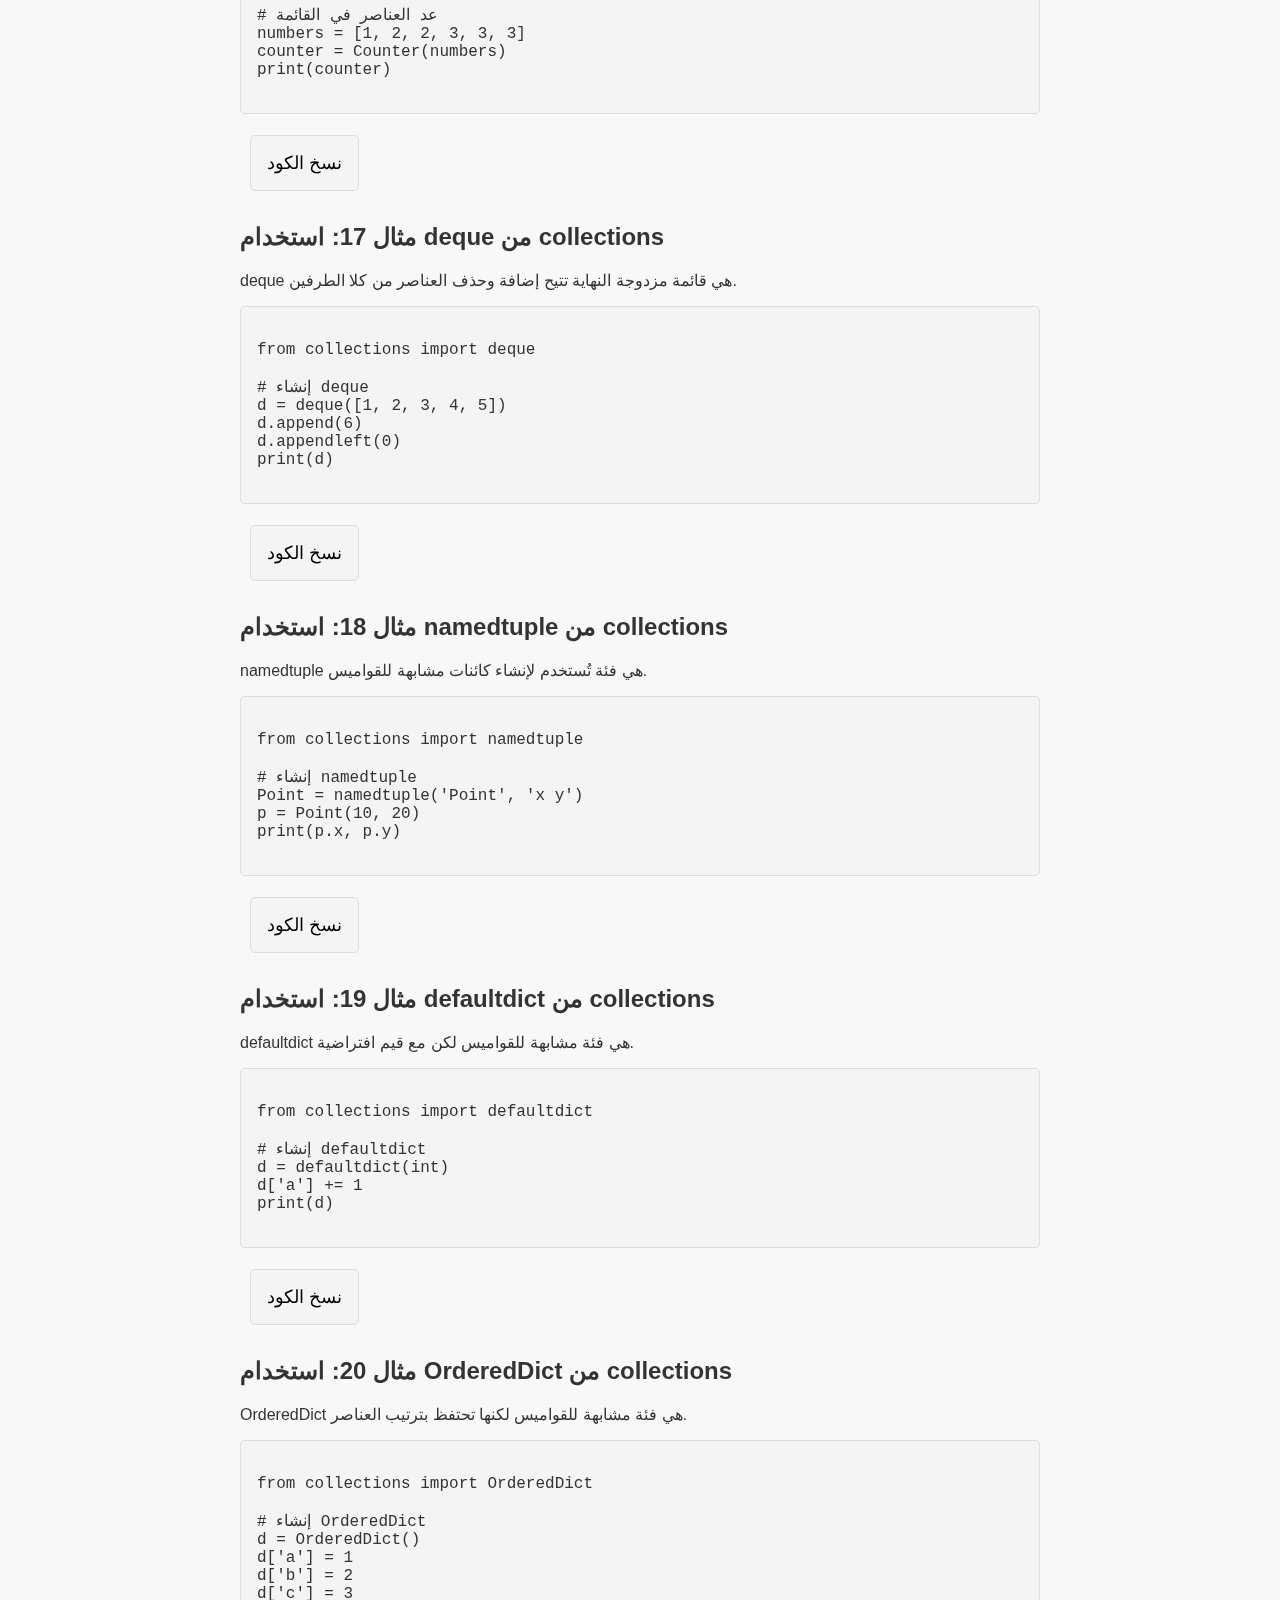
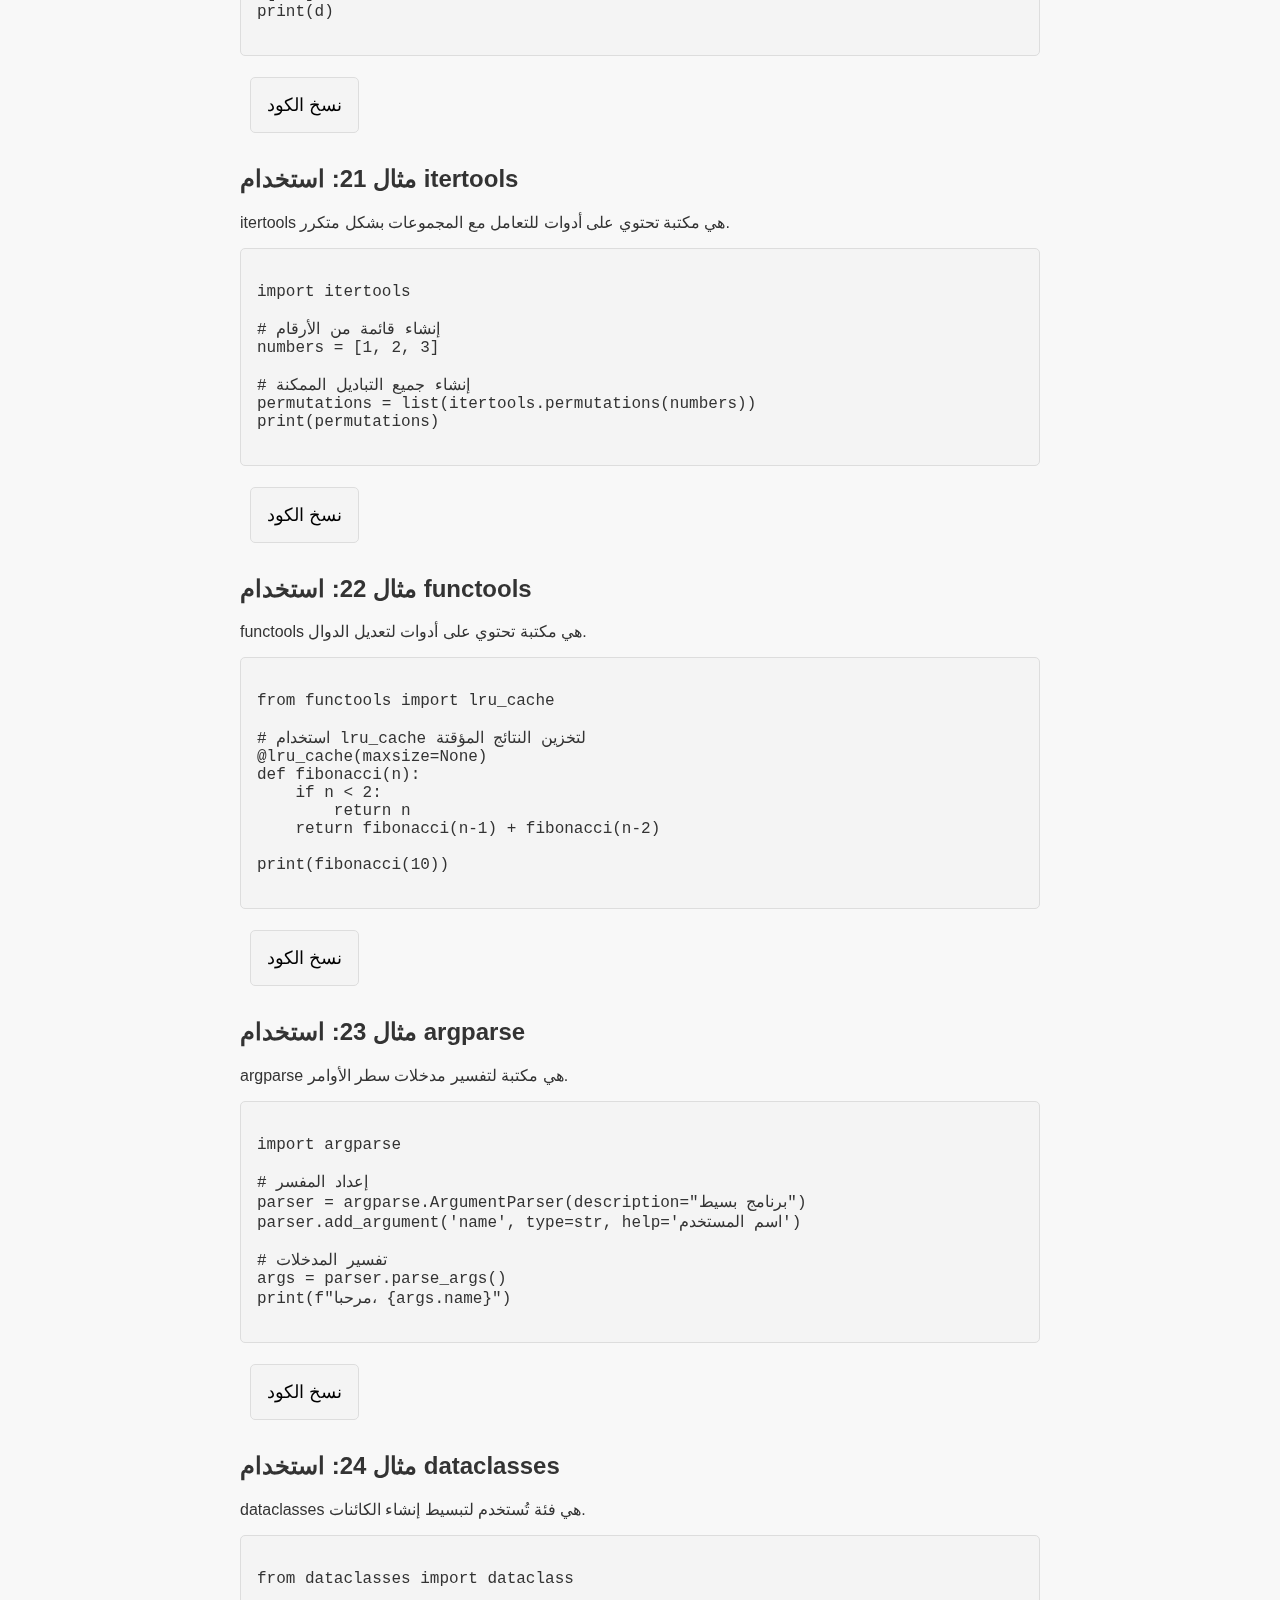
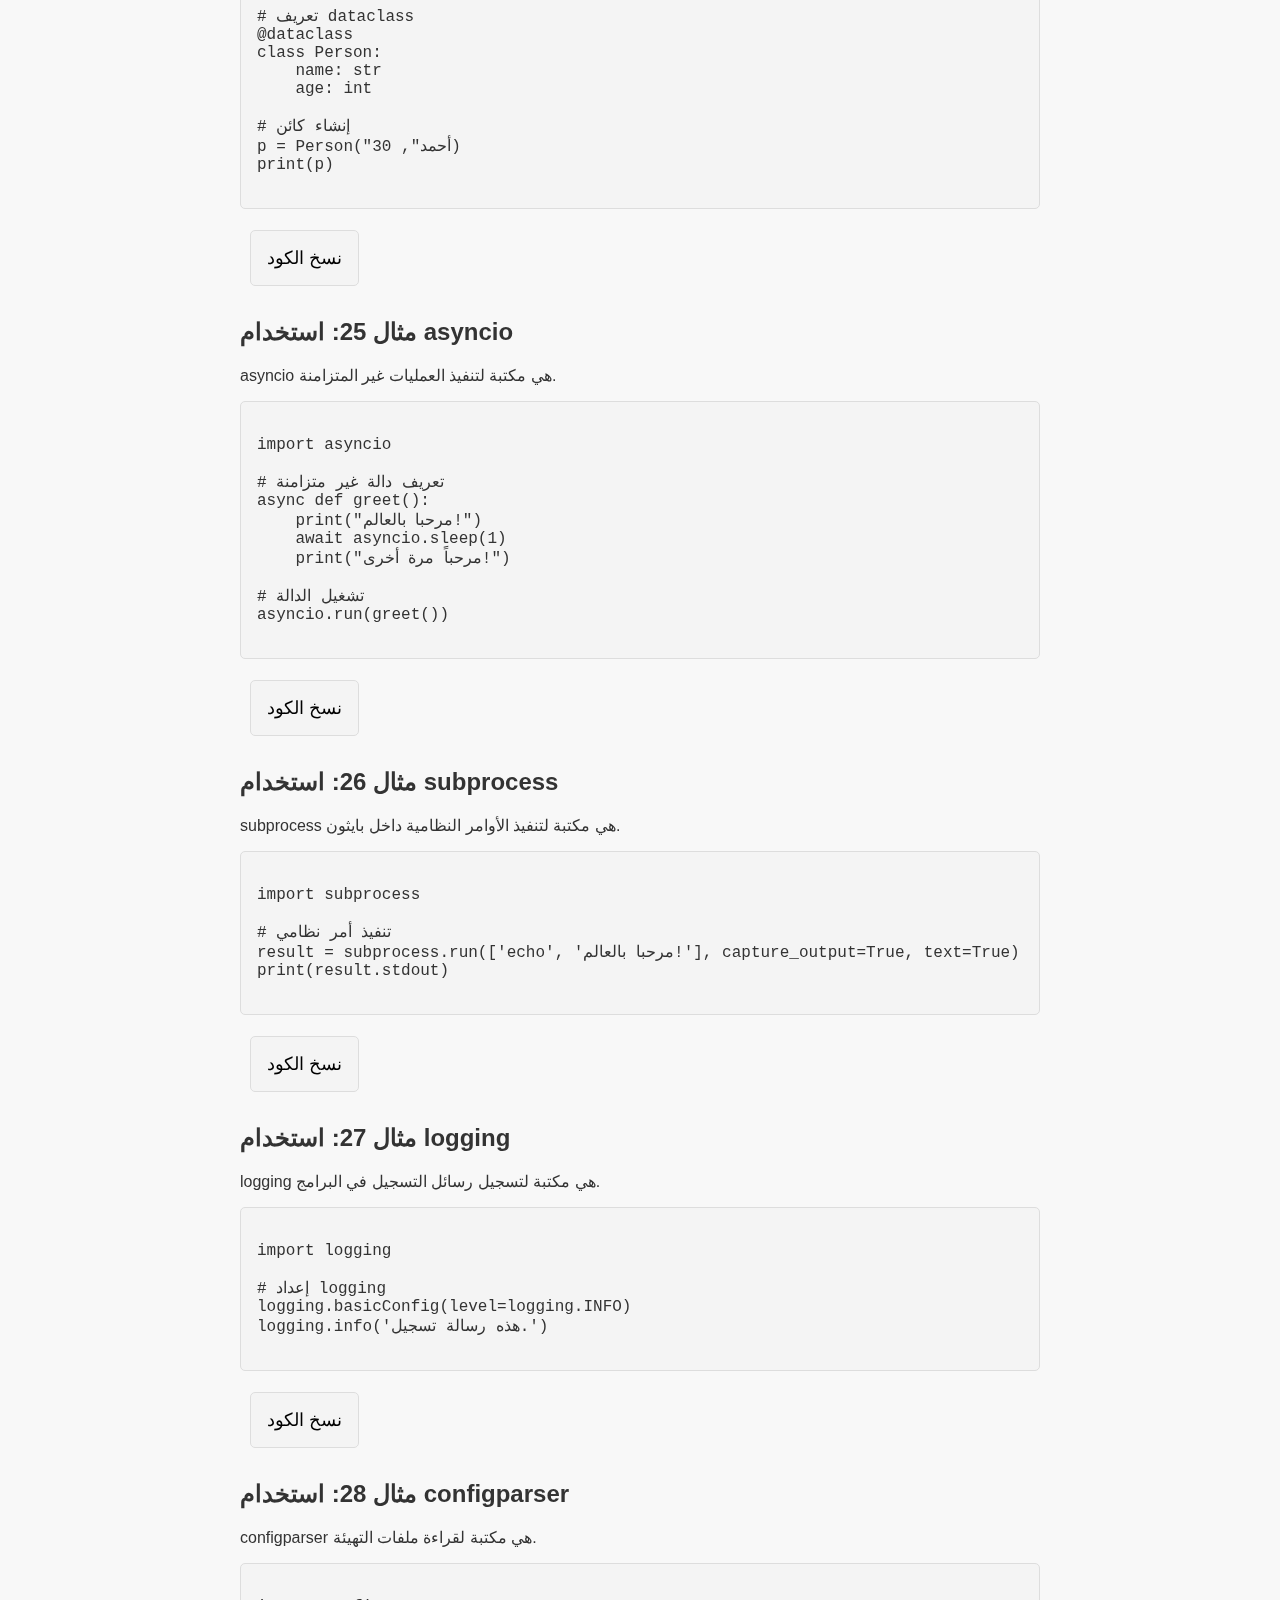
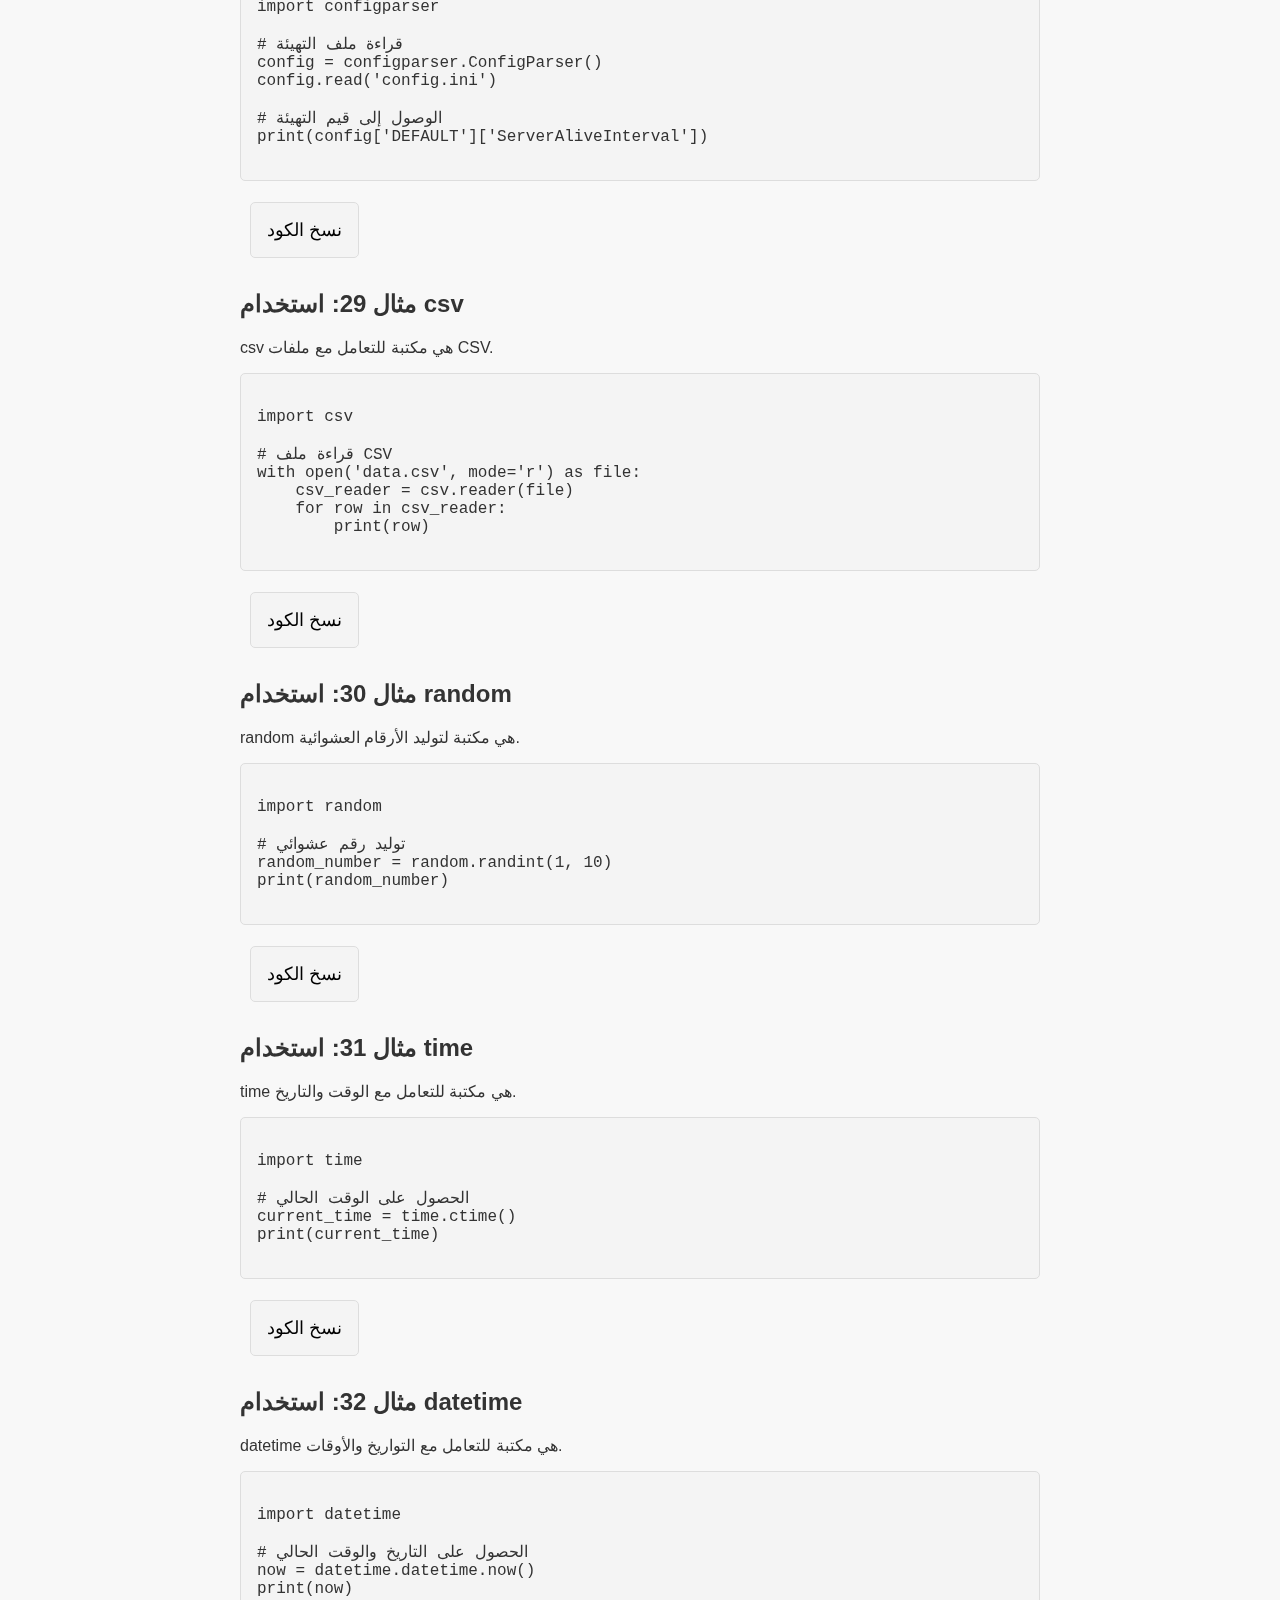
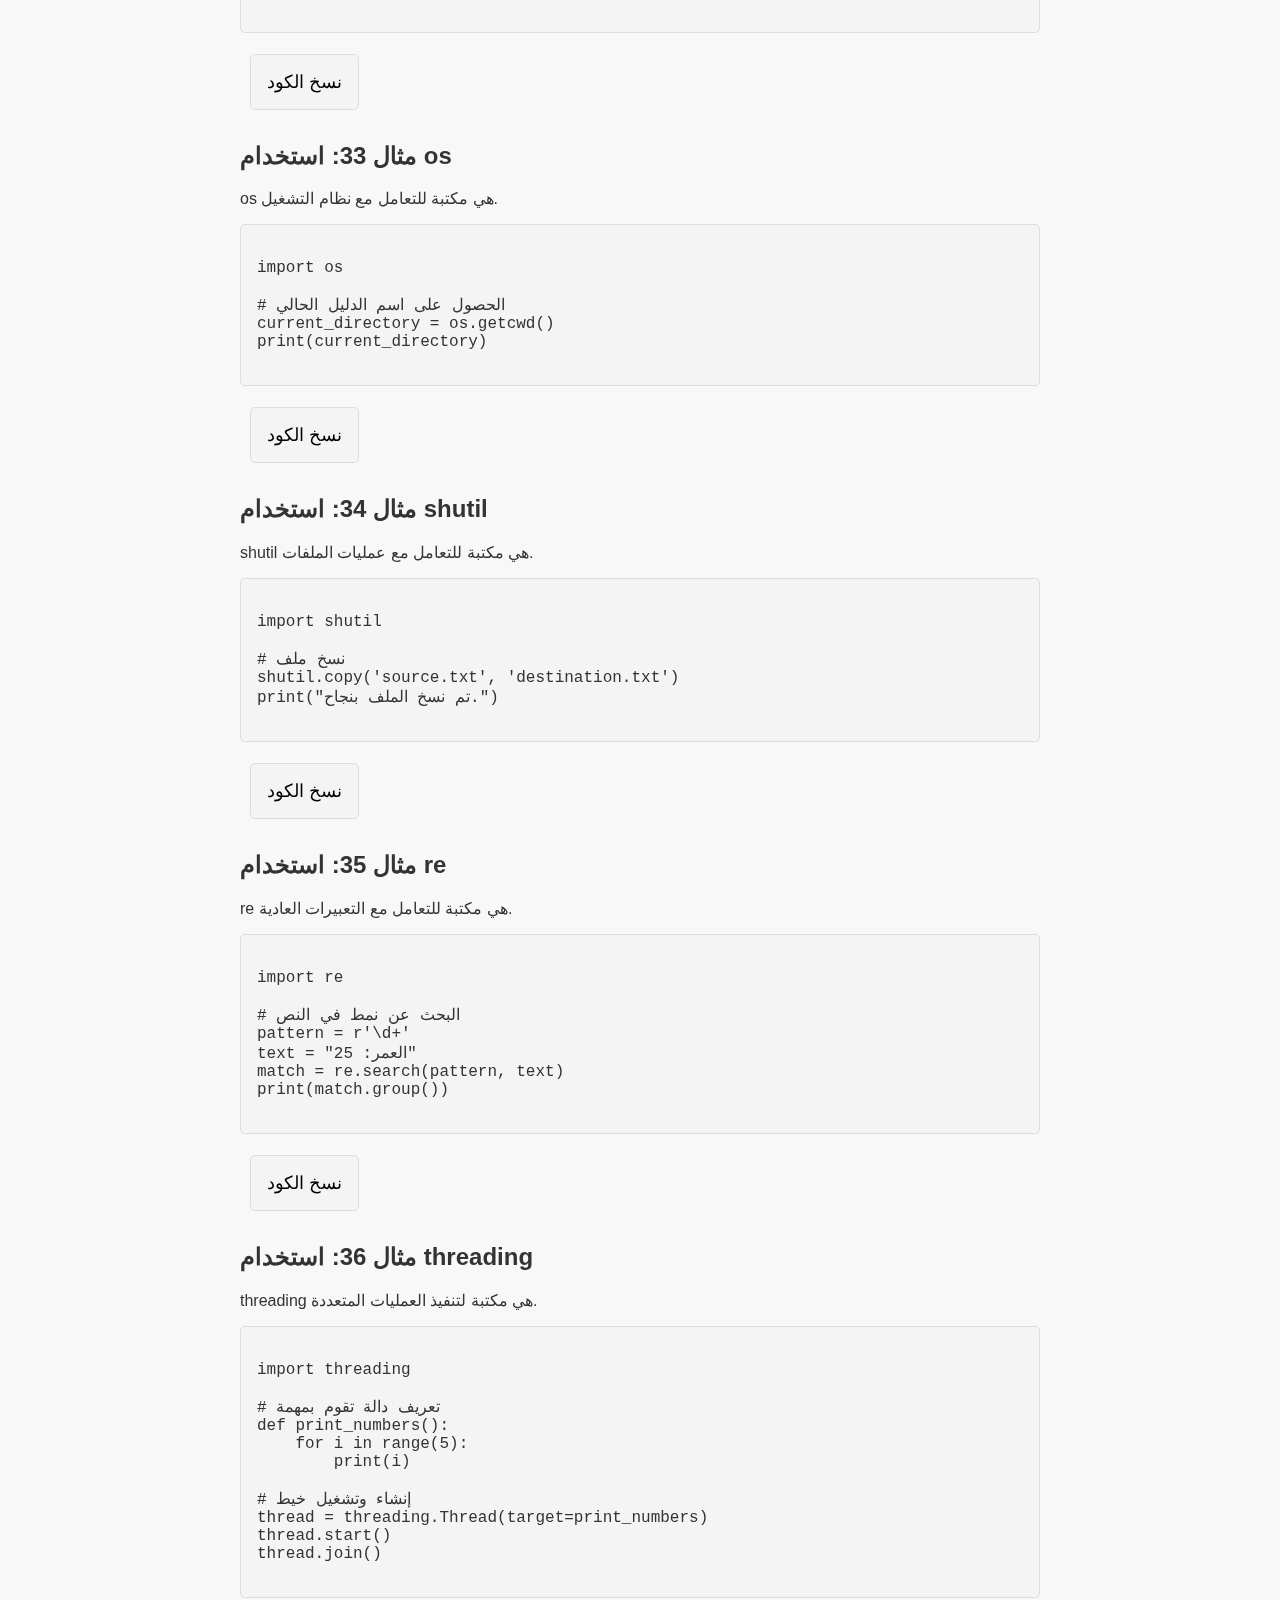
==== commit 1072dbdb: "index.html" ====
--- a/index.html
+++ b/index.html
@@ -1,6 +1,8 @@
 <!DOCTYPE html>
 <html lang="ar">
 <head>
+    <script async src="https://pagead2.googlesyndication.com/pagead/js/adsbygoogle.js?client=ca-pub-1877675170045008"
+     crossorigin="anonymous"></script>
     <meta charset="UTF-8">
     <meta name="viewport" content="width=device-width, initial-scale=1.0">
     <title>شرح لغة بايثون</title>
--- a/styles.css
+++ b/styles.css
@@ -1,3 +1,19 @@
+.container {
+        padding: 50px;
+    }
+    button {
+        font-size: 18px;
+        padding: 10px 20px;
+        margin: 0 10px;
+        cursor: pointer;
+        border: none;
+        border-radius: 5px;
+        background-color: #4CAF50;
+        color: white;
+    }
+    button:hover {
+        background-color: #45a049;
+    }
 .theme-icon {
             font-size: 24px;
             cursor: pointer;
